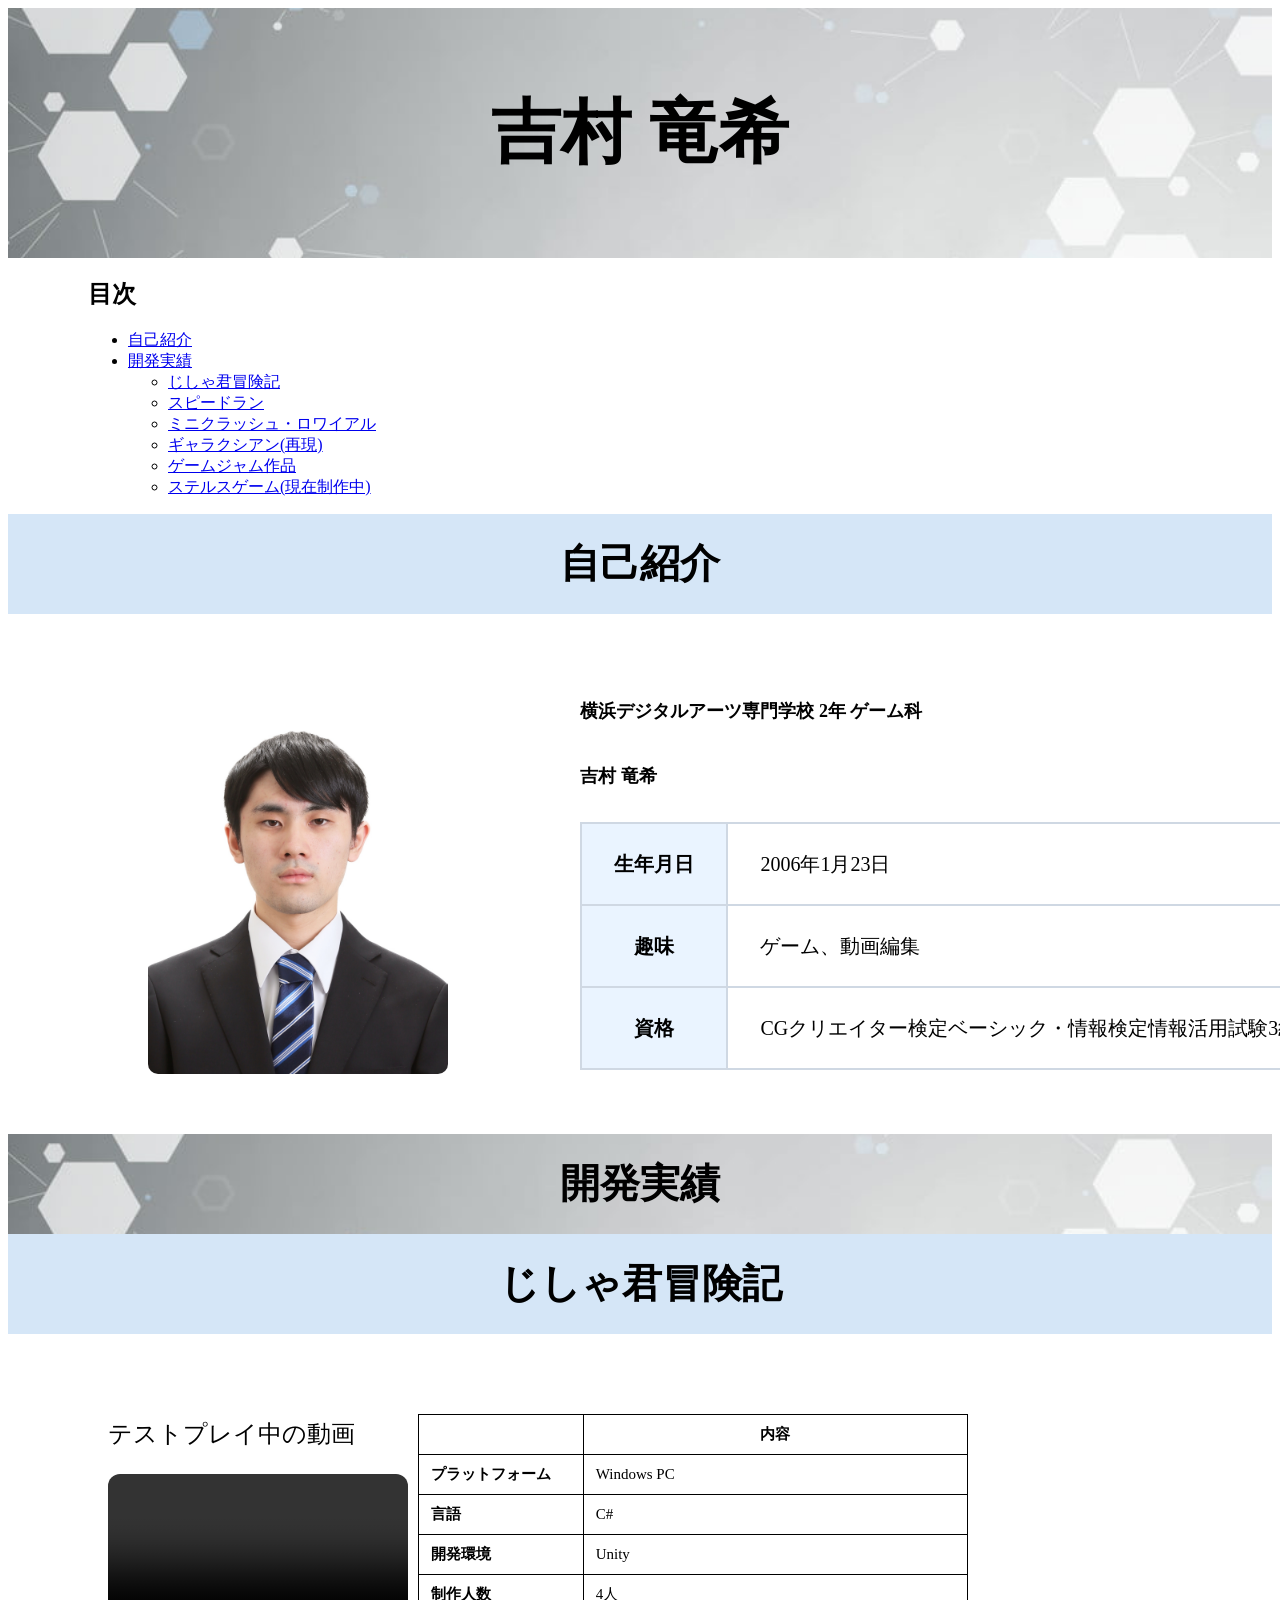
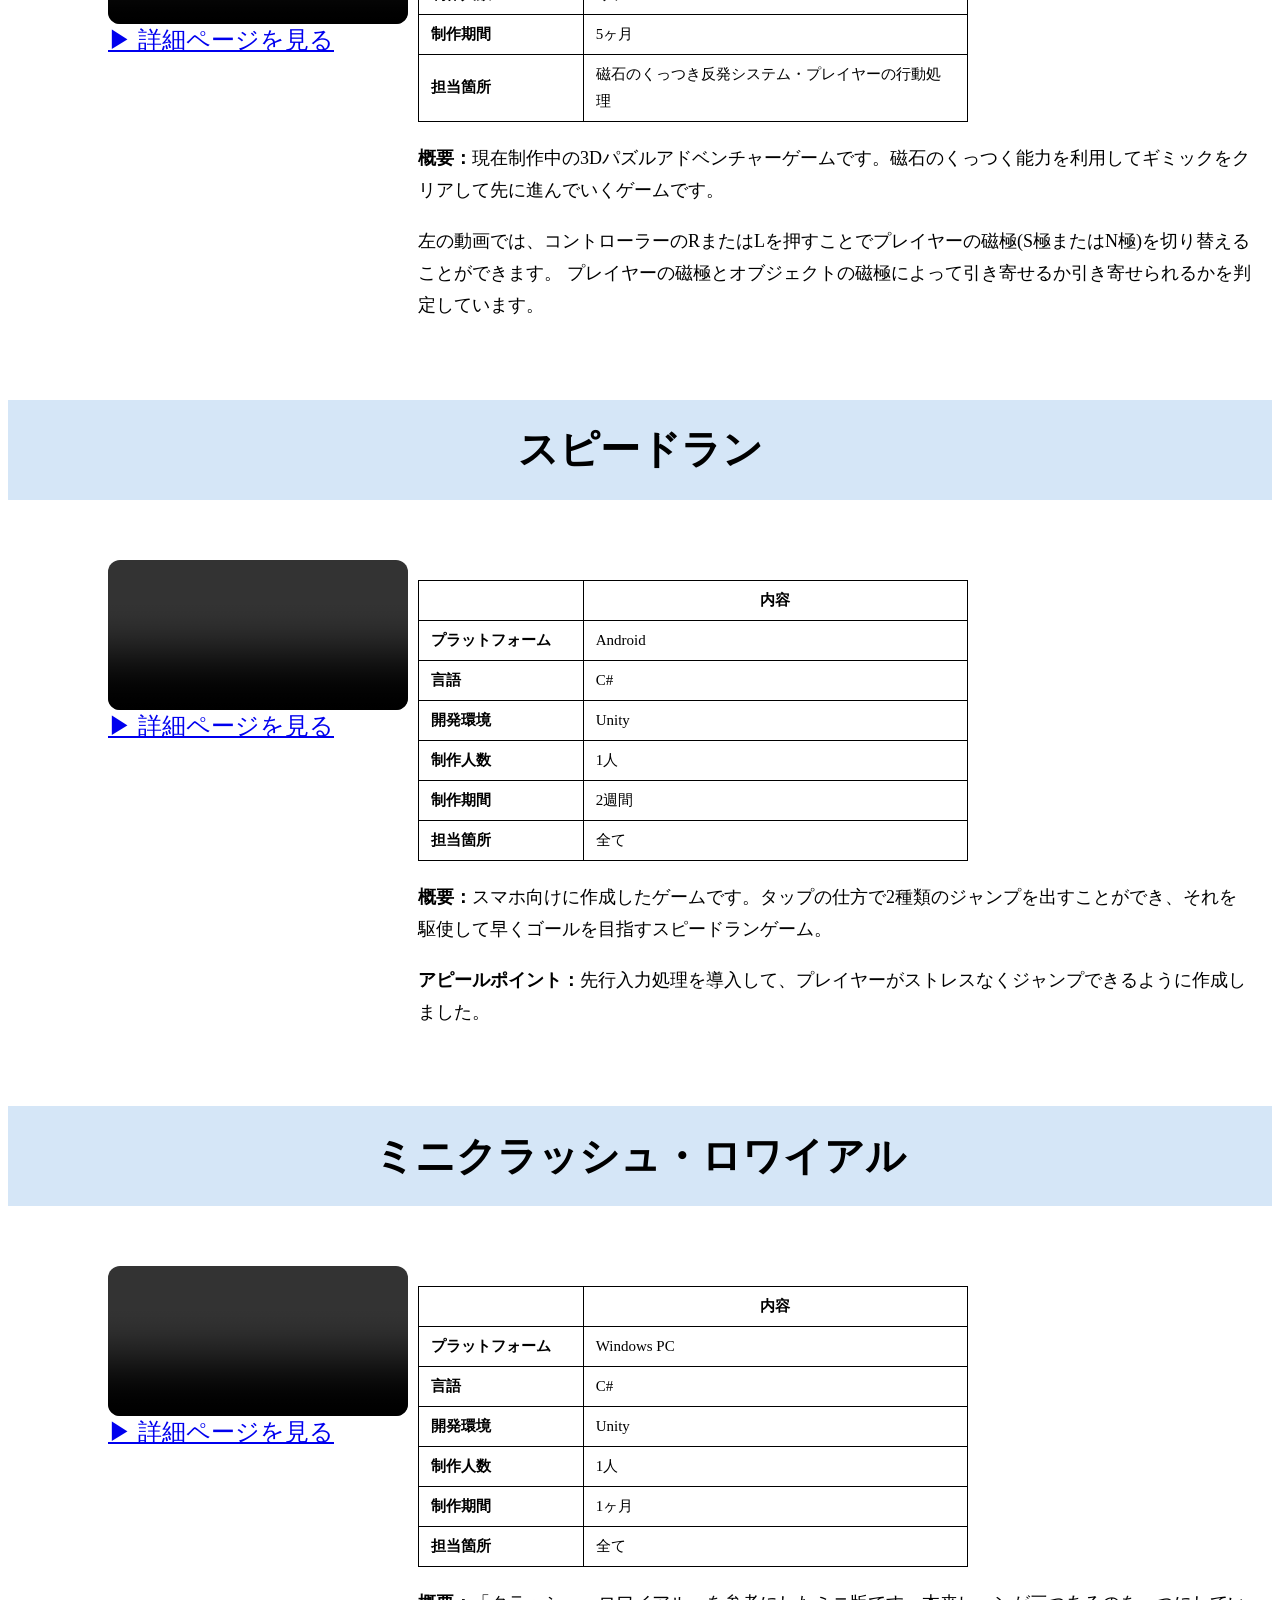
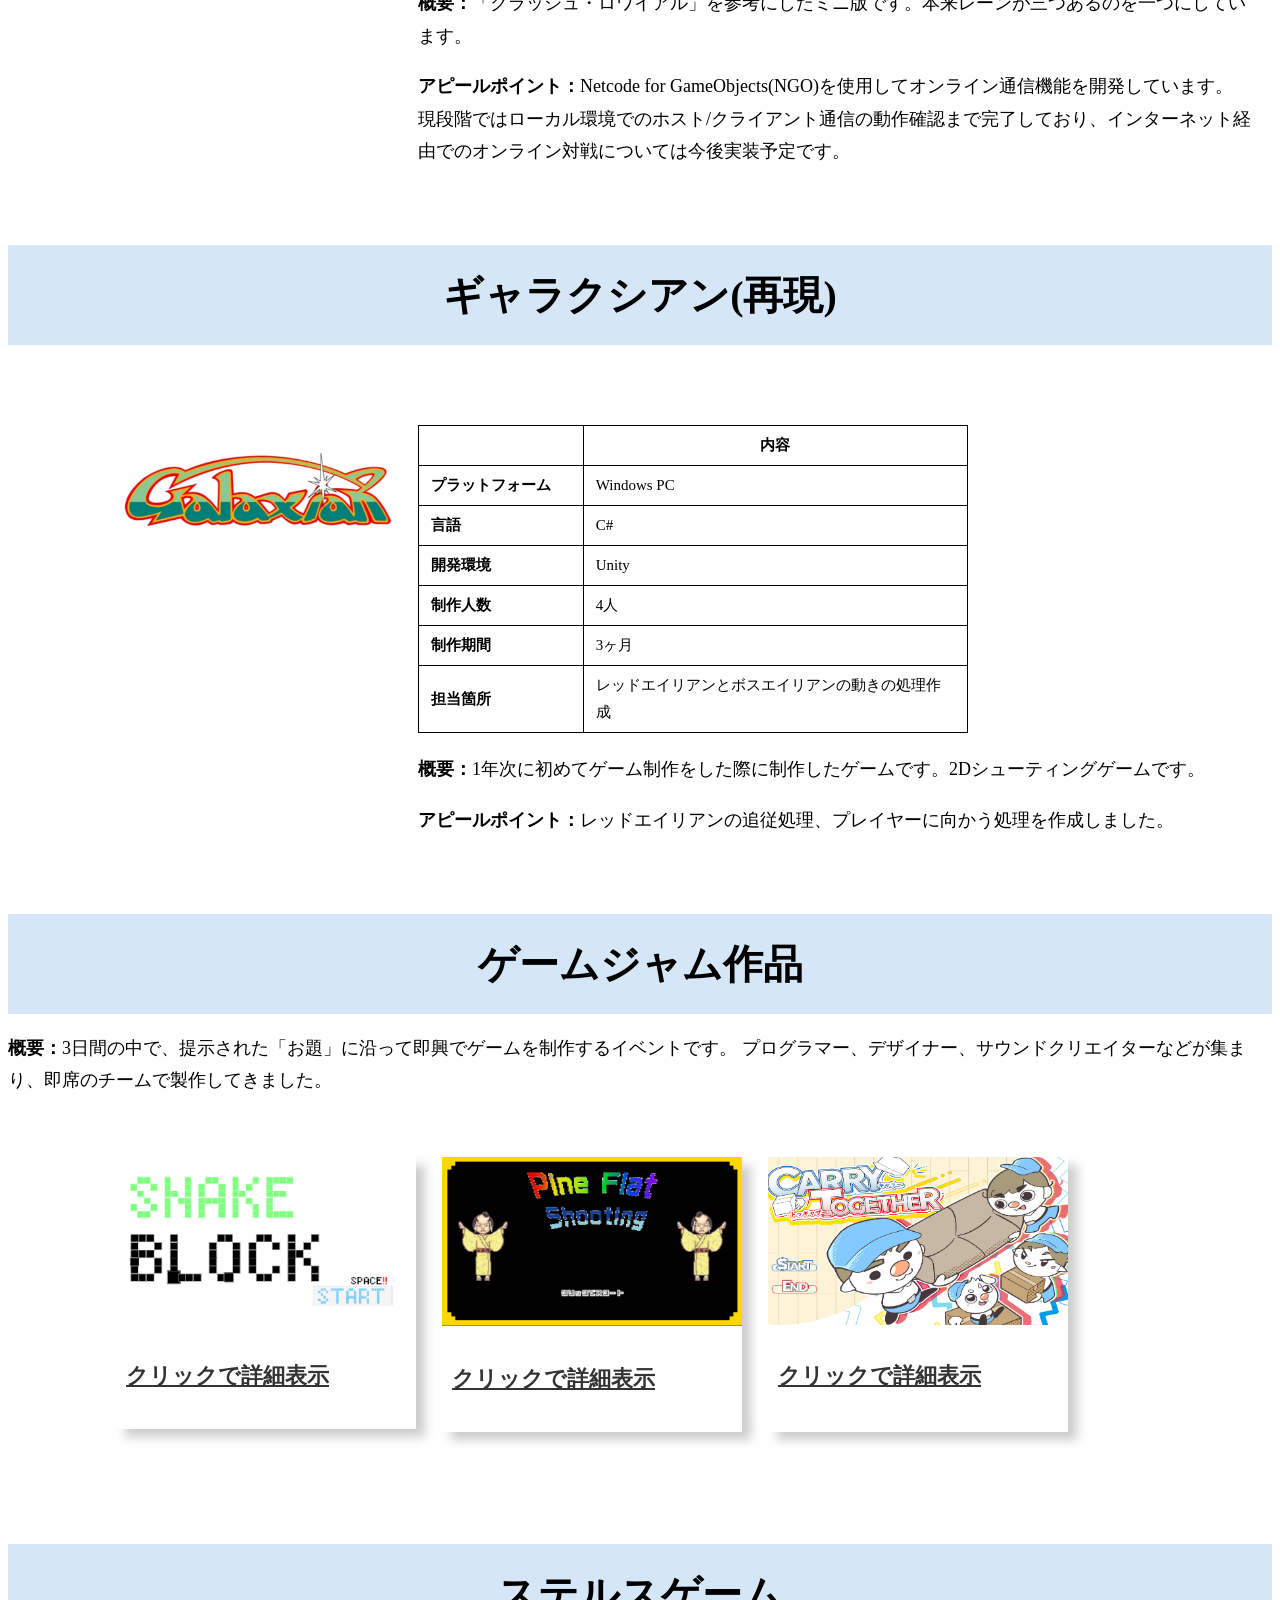
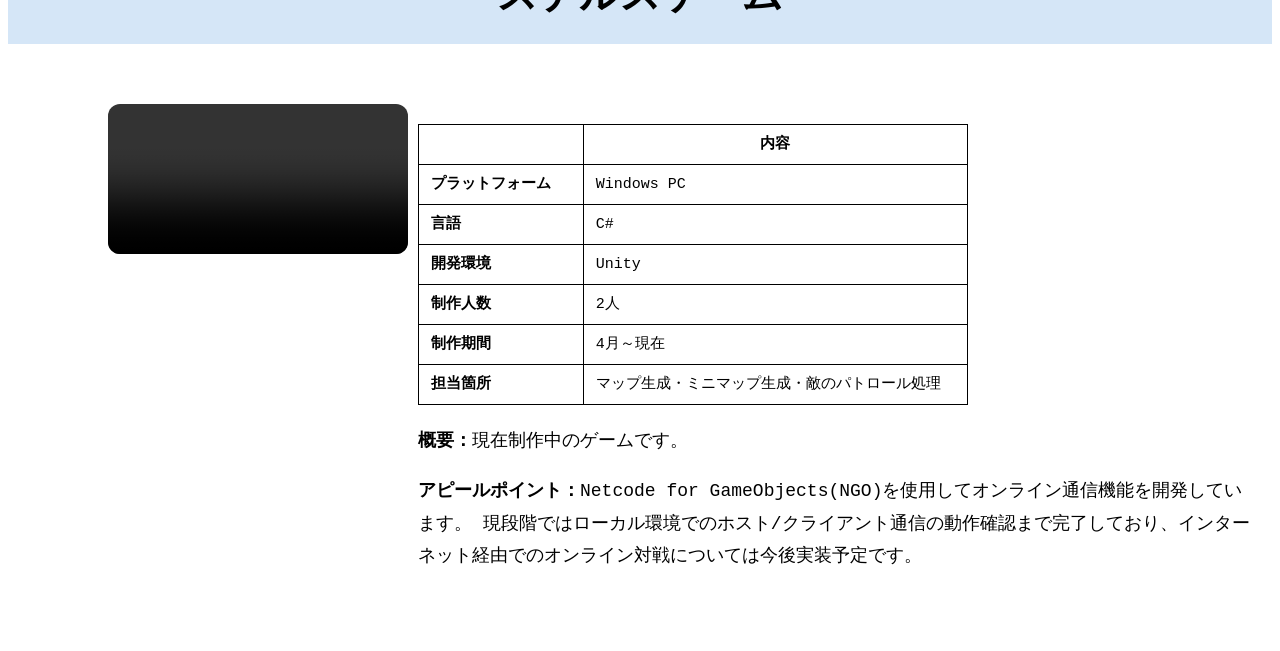
==== index.html @ b7e8b6e6 "no message" ====
<!DOCTYPE html>
<html lang="en">

<head>
    <meta charset="UTF-8">
    <meta name="viewport" content="width=device-width, initial-scale=1.0">
    <title>吉村 竜希-ポートフォリオサイト</title>
    <link rel="stylesheet" href="css/style.css">
    <script src="js/script.js"></script>

    <style>
        /* スクリプトを表示するコンテナのスタイル */
        .script-container {
            width: 100%;
            max-width: 800px;
            /* 幅の最大値 */
            height: 300px;
            /* ★表示する高さ（ここを変えて調整） */
            overflow-y: auto;
            /* ★縦スクロールを有効にする */
            overflow-x: auto;
            /* 横スクロールも有効に */
            background-color: #282c34;
            /* 背景色（ダークテーマ風） */
            color: #abb2bf;
            /* 文字色 */
            padding: 15px;
            font-family: 'Consolas', 'Monaco', 'Courier New', monospace;
            /* 等幅フォント */
            border-radius: 5px;
            border: 1px solid #444;
            white-space: pre;
            /* 改行やスペースを維持 */
            line-height: 1.5;
        }

        /* キーワードのハイライト（任意） */
        .keyword {
            color: #c678dd;
        }

        .class {
            color: #e5c07b;
        }

        .string {
            color: #98c379;
        }

        .comment {
            color: #5c6370;
        }
    </style>


</head>

<body>
    <header style="
        background-image: url('img/背景.jpg');
        background-size: cover;
        background-position: center;
        height: 250px;

        display: flex;
        justify-content: center;
        align-items: center;
    ">

        <h1 style="
        color: rgb(0, 0, 0);
        margin: 0;
        font-size: clamp(40px, 8vw, 70px);
        font-weight: bold;
    ">
            吉村 竜希
        </h1>
    </header>

    <main>
        <div style="
            width: 30%;
            margin-left: 80px;
        ">
            <h2>目次</h2>
            <ul>
                <li><a href="#自己紹介">自己紹介</a></li>
                <li>
                    <a href="#開発実績">開発実績</a>
                    <ul>
                        <li><a href="#1">じしゃ君冒険記</a></li>
                        <li><a href="#2">スピードラン</a></li>
                        <li><a href="#3">ミニクラッシュ・ロワイアル</a></li>
                        <li><a href="#4">ギャラクシアン(再現)</a></li>
                        <li><a href="#5">ゲームジャム作品</a></li>
                        <li><a href="#6">ステルスゲーム(現在制作中)</a></li>
                    </ul>
                </li>
            </ul>
        </div>

        <section id="自己紹介" class="section-header">
            <h2 class="section-title">自己紹介</h2>
        </section>

        <!-- 自己紹介本文 -->
        <section class="profile">
            <img src="img/就活用証明写真.jpg" alt="プロフィール画像" class="profile-img">

            <div class="profile-text">
                <p>
                    <strong>横浜デジタルアーツ専門学校 2年 ゲーム科</strong><br><br>
                    <strong>吉村 竜希</strong><br>
                </p>
                <!-- プロフィール表 -->
                <table class="profile-table">
                    <tr>
                        <th>生年月日</th>
                        <td>2006年1月23日</td>
                    </tr>
                    <tr>
                        <th>趣味</th>
                        <td>ゲーム、動画編集</td>
                    </tr>
                    <tr>
                        <th>資格</th>
                        <td>CGクリエイター検定ベーシック・情報検定情報活用試験3級</td>
                    </tr>
                </table>
            </div>
        </section>

        <section id="開発実績" class="section-headerkai">
            <h2 class="section-title">開発実績</h2>
        </section>




        <!-- 作品1 -->
        <section id="1" class="section-header">
            <h2 class="section-title">じしゃ君冒険記</h2>
        </section>

        <section class="profile-video work">
            <div class="work-video-area">
                <p style="font-size: 24px;">
                    テストプレイ中の動画
                </p>
                <video class="work-video" controls>
                    <source src="video/ゲームプレイ動画.mp4" type="video/mp4">
                </video>

                <a href="work1.html" class="work-detail-link" style="font-size: 24px;">
                    ▶ 詳細ページを見る
                </a>
            </div>



            <div class="profile-text work-text">

                <table class="work-table">
                    <tr>
                        <th class="empty"></th>
                        <th class="header">内容</th>
                    </tr>
                    <tr>
                        <th>プラットフォーム</th>
                        <td>Windows PC</td>
                    </tr>
                    <tr>
                        <th>言語</th>
                        <td>C#</td>
                    </tr>
                    <tr>
                        <th>開発環境</th>
                        <td>Unity</td>
                    </tr>
                    <tr>
                        <th>制作人数</th>
                        <td>4人</td>
                    </tr>
                    <tr>
                        <th>制作期間</th>
                        <td>5ヶ月</td>
                    </tr>
                    <tr>
                        <th>担当箇所</th>
                        <td>磁石のくっつき反発システム・プレイヤーの行動処理</td>
                    </tr>
                </table>

                <p>
                    <strong>概要：</strong>現在制作中の3Dパズルアドベンチャーゲームです。磁石のくっつく能力を利用してギミックをクリアして先に進んでいくゲームです。
                </p>
                <p>
                    <!-- <strong>アピールポイント：</strong> -->左の動画では、コントローラーのRまたはLを押すことでプレイヤーの磁極(S極またはN極)を切り替えることができます。
                    プレイヤーの磁極とオブジェクトの磁極によって引き寄せるか引き寄せられるかを判定しています。
            </div>
        </section>

        <!-- 作品2 -->
        <section id="2" class="section-header">
            <h2 class="section-title">スピードラン</h2>
        </section>

        <section class="profile-video work">
            <div class="work-video-area">
                <video class="work-video" controls>
                    <source src="video/個人製作スピードラン動画.mp4" type="video/mp4">
                </video>

                <a href="speedRun.html" class="work-detail-link" style="font-size: 24px;">
                    ▶ 詳細ページを見る
                </a>
            </div>

            <div class="profile-text work-text">

                <table class="work-table">
                    <tr>
                        <th class="empty"></th>
                        <th class="header">内容</th>
                    </tr>
                    <tr>
                        <th>プラットフォーム</th>
                        <td>Android</td>
                    </tr>
                    <tr>
                        <th>言語</th>
                        <td>C#</td>
                    </tr>
                    <tr>
                        <th>開発環境</th>
                        <td>Unity</td>
                    </tr>
                    <tr>
                        <th>制作人数</th>
                        <td>1人</td>
                    </tr>
                    <tr>
                        <th>制作期間</th>
                        <td>2週間</td>
                    </tr>
                    <tr>
                        <th>担当箇所</th>
                        <td>全て</td>
                    </tr>
                </table>


                <p>
                    <strong>概要：</strong>スマホ向けに作成したゲームです。タップの仕方で2種類のジャンプを出すことができ、それを駆使して早くゴールを目指すスピードランゲーム。
                </p>
                <p>
                    <strong>アピールポイント：</strong>先行入力処理を導入して、プレイヤーがストレスなくジャンプできるように作成しました。
                </p>
            </div>
        </section>


        <!-- 作品3 -->
        <section id="3" class="section-header">
            <h2 class="section-title">ミニクラッシュ・ロワイアル</h2>
        </section>

        <section class="profile-video work">
            <div class="work-video-area">
                <video class="work-video" controls>
                    <source src="video/ゲーム説明動画.mp4" type="video/mp4">
                </video>
                <a href="MiniClashRoyale.html" class="work-detail-link" style="font-size: 24px;">
                    ▶ 詳細ページを見る
                </a>
            </div>
            <div class="profile-text work-text">

                <table class="work-table">
                    <tr>
                        <th class="empty"></th>
                        <th class="header">内容</th>
                    </tr>
                    <tr>
                        <th>プラットフォーム</th>
                        <td>Windows PC</td>
                    </tr>
                    <tr>
                        <th>言語</th>
                        <td>C#</td>
                    </tr>
                    <tr>
                        <th>開発環境</th>
                        <td>Unity</td>
                    </tr>
                    <tr>
                        <th>制作人数</th>
                        <td>1人</td>
                    </tr>
                    <tr>
                        <th>制作期間</th>
                        <td>1ヶ月</td>
                    </tr>
                    <tr>
                        <th>担当箇所</th>
                        <td>全て</td>
                    </tr>
                </table>


                <p>
                    <strong>概要：</strong>「クラッシュ・ロワイアル」を参考にしたミニ版です。本来レーンが三つあるのを一つにしています。
                </p>
                <p>
                    <strong>アピールポイント：</strong>Netcode for GameObjects(NGO)を使用してオンライン通信機能を開発しています。
                    現段階ではローカル環境でのホスト/クライアント通信の動作確認まで完了しており、インターネット経由でのオンライン対戦については今後実装予定です。
                </p>
            </div>
        </section>

        <!-- 作品4 -->
        <section id="4" class="section-header">
            <h2 class="section-title">ギャラクシアン(再現)</h2>
        </section>

        <section class="profile-video work">
            <div class="work-video-area">
                <img src="img/ギャラクシアン.webp" alt="プロフィール画像" class="profile-img">
            </div>

            <div class="profile-text work-text">

                <table class="work-table">
                    <tr>
                        <th class="empty"></th>
                        <th class="header">内容</th>
                    </tr>
                    <tr>
                        <th>プラットフォーム</th>
                        <td>Windows PC</td>
                    </tr>
                    <tr>
                        <th>言語</th>
                        <td>C#</td>
                    </tr>
                    <tr>
                        <th>開発環境</th>
                        <td>Unity</td>
                    </tr>
                    <tr>
                        <th>制作人数</th>
                        <td>4人</td>
                    </tr>
                    <tr>
                        <th>制作期間</th>
                        <td>3ヶ月</td>
                    </tr>
                    <tr>
                        <th>担当箇所</th>
                        <td>レッドエイリアンとボスエイリアンの動きの処理作成</td>
                    </tr>
                </table>


                <p>
                    <strong>概要：</strong>1年次に初めてゲーム制作をした際に制作したゲームです。2Dシューティングゲームです。
                </p>
                <p>
                    <strong>アピールポイント：</strong>レッドエイリアンの追従処理、プレイヤーに向かう処理を作成しました。
                </p>
            </div>
        </section>

        <!-- 作品5 -->
        <section id="5" class="section-header">
            <h2 class="section-title">ゲームジャム作品</h2>
        </section>

        <div class="profile-text work-text">
            <p>
                <strong>概要：</strong>3日間の中で、提示された「お題」に沿って即興でゲームを制作するイベントです。
                プログラマー、デザイナー、サウンドクリエイターなどが集まり、即席のチームで製作してきました。

            </p>
        </div>

        <section class="profile-video work">
            <div class="modalList-item js-item">
                <a href="javascript:void(0);" class="js-modal">
                    <div class="modalButton-img">
                        <img src="img/SnakeBlockサムネ.png" alt="">
                    </div>

                    <h3>
                        クリックで詳細表示<br>
                    </h3>
                </a>
                <div class="modal">
                    <div class="modal-container">
                        <div class="modal-inner">
                            <div class="modal-contents">
                                <div class="modalInner-img">
                                    <video class="work-video" controls>
                                        <source src="video/SnakeBlock作品動画.mp4" type="video/mp4">
                                    </video>
                                </div>
                                <div class="modalInner-item">
                                    <p><strong>作品名：</strong>SnakeBlock
                                        <br><strong>制作人数：</strong>4人 (全員プログラマー)
                                        <br><strong>制作環境：</strong>Unity
                                        <br><strong>概要：</strong>この作品は2年生の4月に約40人いるクラスでランダムな4～5人のチームを組み制作した作品です。
                                        今回のテーマは「さく」だったので私たちのチームは「さく」から「さくで何かを囲う」を連想してスネークゲーム
                                        をイメージして作成しました。
                                        <br><strong>担当箇所：</strong>敵(動画内の手裏剣)の生成処理。敵の状態遷移作成です。

                                    <h3>Enemy.cs</h3>

                                    <!-- スクロール可能なコードエリア -->
                                    <div class="script-container">
                                        <pre><code>
using UnityEngine;
using Gloval;

public class Enemy : MonoBehaviour
{
    public enum EnemyState
    {
        IDLE,
        MOVE,
    }
    
    BoardManager bm;
    PlayerManager pm;
    GameManager gm;
    //EnemyGenerator eg;

    [Tooltip("状態変数"), SerializeField]
    EnemyState state = EnemyState.IDLE;

    [Tooltip("移動の目標地点") ,SerializeField]
    Vector3 targetPos;
    [Tooltip("移動速度")]
    float moveSpeed = 3f;
    [Tooltip("移動速度乱数")]
    float randMoveSpeedRatio;

    [Tooltip("待機時間計測")] 
    float stateTimer;

    [Tooltip("消滅アニメーション"), SerializeField]
    GameObject prfbBreakAnim;

    // Start is called before the first frame update
    void Start()
    {
        bm = GameObject.Find("BoardManager").GetComponent<BoardManager>();
        pm = GameObject.Find("Player").      GetComponent<PlayerManager>();
        gm = GameObject.Find("GameManager"). GetComponent<GameManager>();

        //eg = GameObject.Find("EnemyGenerator").GetComponent<EnemyGenerator>();
    }

    // Update is called once per frame
    void Update()
    {
        //ゲーム中のみ.
        if (gm.startFlag && !gm.gameOverFlag)
        {
            // 状態遷移処理
            State();

            Vector2Int position = Gl_Func.WPosToBPos(transform.position);
            if (bm.Board[position.x, position.y].type == BoardType.PLAYER_AREA)
            {
                EnemyDeath();
            }
        }
    }

    /// <summary>
    /// 状態ごとの処理
    /// </summary>
    void State()
    {
        switch (state)
        {
            case EnemyState.IDLE:
                //待機
                EnemyIdle();
                break;
            case EnemyState.MOVE:
                //移動
                EnemyMove();
                break;
        }
    }

    /// <summary>
    /// 待機状態処理
    /// </summary>
    void EnemyIdle()
    {
        if(stateTimer > 0)
        {
            stateTimer -= Time.deltaTime;
        }
        else
        {
            print("待機終了");
            SetGoalMove();
        }
    }

    // todo:敵の動き
    /// <summary>
    /// 敵の移動処理  
    /// </summary>
    void EnemyMove()
    {
        var tmpPos = transform.position; //現在座標の仮取得.
        var dis = targetPos - tmpPos;    //目標地点までの座標差(distance)

        //仮で移動したとする.
        tmpPos += dis.normalized * moveSpeed * randMoveSpeedRatio * Time.deltaTime;
        
        //何のマスに乗ってるかで処理を分ける.
        Vector2Int bpos = Gl_Func.WPosToBPos(tmpPos);
        switch (bm.Board[bpos.x, bpos.y].type)
        {
            case BoardType.PLAYER_AREA:
                SetGoalMove();
                break;
            case BoardType.PLAYER_TRAIL:
                pm.PlayerDeath();
                break;
            case BoardType.NONE:
                transform.position = tmpPos; //実際に移動する.
                break;
        }
        
        //目標地点に着いたら(一定範囲)
        if ((targetPos - transform.position).magnitude < Gl_Const.ENM_GOAL_STOP_RANGE)
        {
            SetGoalMove();
        }
    }
    
    void EnemyDeath()
    {
        gm.deathEnemyCnt++;  //死亡数+1.
        
        var obj = Instantiate(prfbBreakAnim);
        obj.transform.position = transform.position;
        
        Destroy(gameObject); //自身を消滅.
    }

    /// <summary>
    /// 移動開始時の処理と、目標座標の決定
    /// </summary>
    void SetGoalMove()
    {
        print("移動開始");
        state = EnemyState.MOVE;
        
        Vector2 pos = transform.position;
        pos = Gl_Func.LimPosInBoard(pos);
        transform.position = pos;

        //目標地点の抽選.
        {
            int rndX = Random.Range(0, Gl_Const.BOARD_WID - 1);
            int rndY = Random.Range(0, Gl_Const.BOARD_HEI - 1);

            //その座標が無マスなら.
            if (bm.Board[rndX, rndY].type == BoardType.NONE)
            {
                var wPos = Gl_Func.BPosToWPos(new Vector2Int(rndX, rndY));
                targetPos = Gl_Func.LimPosInBoard(wPos);
            }
        }

        randMoveSpeedRatio = Random.Range(
            Gl_Const.ENM_MIN_MOVE_SPEED, Gl_Const.ENM_MAX_MOVE_SPEED
        );
    }
}

</code></pre>
                                    </div>
                                    <h3>EnemyGenerator.cs</h3>
                                    <div class="script-container">
                                        <pre><code>
using System;
using System.Collections;
using UnityEngine;
using Gloval;

public class EnemyGenerator : MonoBehaviour
{
    [Tooltip("生成するプレハブ"), SerializeField]
    public GameObject prefabItem;

    [Tooltip("プレハブを入れるオブジェクト"), SerializeField]
    GameObject prefabInObj;

    [Tooltip("GameManagerのscript"), SerializeField]
    GameManager scptGameMng;

    [Tooltip("BoardManagerのscript"), SerializeField]
    BoardManager scptBoardMng;

    void Start()
    {
        StartCoroutine(WaitStart()); 
    }

    /// <summary>
    /// スタートするまで待機する用.
    /// </summary>
    /// <returns></returns>
    public IEnumerator WaitStart()
    {
        //スタートを押されるまでループ.
        while (!scptGameMng.startFlag)
        {
            yield return null;
        }

        //モード別で出現実行.
        switch (scptGameMng.gameMode) {

            case GameMode.TimeUp:
                StartCoroutine(EnmSpawnTimeUp());
                break;
        
            case GameMode.AllBreak:
                StartCoroutine(EnmSpawnAllBreak());
                break;
        }
    }

    /// <summary>
    /// ランダム生成処理(TimeUpモード)
    /// </summary>
    public IEnumerator EnmSpawnTimeUp()
    {
        yield return new WaitForSeconds(3); //3秒の猶予.

        //最初に何体か出す.
        for (int i = 0; i < Gl_Const.ENM_TIMEUP_INIT_CNT; i++) 
        {
            EnemySpawnExe();
            yield return new WaitForSeconds(0.1f);
        }

        //ゲーム終了するまでループ.
        while (!scptGameMng.gameOverFlag)
        {
            //最大出現数になってるなら待機.
            if (scptGameMng.GetEnemyCount() >= Gl_Const.ENM_TIMEUP_MAX_CNT)
            {
                yield return null;
                continue;
            }

            //遅延時間の抽選.
            float delay = UnityEngine.Random.Range(
                Gl_Const.ENM_TIMEUP_MIN_INTERVAL,
                Gl_Const.ENM_TIMEUP_MAX_INTERVAL
            );
            yield return new WaitForSeconds(delay);

            //敵を追加.
            EnemySpawnExe();
        }
    }

    /// <summary>
    /// ランダム生成処理(AllBreakモード)
    /// </summary>
    public IEnumerator EnmSpawnAllBreak()
    {
        yield return new WaitForSeconds(3); //3秒の猶予.

        //最初に何体か出す.
        for (int i = 0; i < Gl_Const.ENM_ALLBREAK_MAX_CNT; i++)
        {
            EnemySpawnExe();
            yield return new WaitForSeconds(0.1f);
        }
    }

    /// <summary>
    /// 敵を出現.
    /// </summary>
    public void EnemySpawnExe()
    {
        //出現座標抽選.
        int rndX = UnityEngine.Random.Range(10, Gl_Const.BOARD_WID - 1);
        int rndY = UnityEngine.Random.Range(10, Gl_Const.BOARD_HEI - 1);

        //その座標が無マスなら.
        if (scptBoardMng.Board[rndX, rndY].type == BoardType.NONE)
        {
            //敵出現.
            var obj = Instantiate(prefabItem, prefabInObj.transform);
            //座標を抽選して配置.
            obj.transform.position = Gl_Func.BPosToWPos(new Vector2Int(rndX, rndY));
        }
    }

    /// <summary>
    /// 敵のオブジェクトを取得する処理
    /// </summary>
    public GameObject[] GetEnemyObjects()
    {
        // タグ「Enemy」を持つ全てのオブジェクトの取得
        GameObject[] Square = GameObject.FindGameObjectsWithTag("Enemy");

        return Square;
    }
}

                                            </code></pre>
                                    </div>
                                </div>


                                </p>
                            </div>
                            <div class="modal-button-wrap">
                                <button class="modal-button" type="button">閉じる</button>
                            </div>
                        </div>
                    </div>
                </div>
            </div>
            </div>



            <!-- </section> -->






            <!-- <section class="profile-video work"> -->
            <div class="modalList-item js-item">
                <a href="javascript:void(0);" class="js-modal">
                    <div class="modalButton-img">
                        <img src="img/PineFlatShootingサムネ.png" alt="">
                    </div>

                    <h3>
                        クリックで詳細表示<br>
                    </h3>
                </a>
                <div class="modal">
                    <div class="modal-container">
                        <div class="modal-inner">
                            <div class="modal-contents">
                                <div class="modalInner-img">
                                    <video class="work-video" controls>
                                        <source src="video/PineFlat動画.mp4" type="video/mp4">
                                    </video>
                                </div>
                                <div class="modalInner-item">
                                    <p><strong>作品名：</strong>Pine Flat Shooting
                                        <br><strong>制作人数：</strong>5人(プログラマー3人・デザイナー1人・サウンドクリエーター1人)
                                        <br><strong>制作環境：</strong>Unity
                                        <br><strong>概要：</strong>この作品は1年次の3月に制作しました。
                                        今回のテーマは「かね」でした。かねから黄金を連想してそれに似あう人物をイメージしてインパクト抜群で、つい笑ってしまうようなゲームを作成しました。
                                        デザインとサウンドは元のあるものをオマージュして作成していただきました。

                                        <br><strong>担当箇所：</strong>プレイヤー移動。アイテムを投げる処理。残機システム。プレイヤーとマウスの移動できる場所指定。

                                    <h3>Player.cs</h3>

                                    <!-- スクロール可能なコードエリア -->
                                    <div class="script-container">
                                        <pre><code>
using System.Collections;
using System.Collections.Generic;
using UnityEngine;
using UnityEngine.Device;
using Utility;
using static UnityEngine.GraphicsBuffer;

public class Player : MonoBehaviour
{
    BulletManager bm;
    ItemGenerator ig;
    GameManager gm;

    [Tooltip("マウスカーソル取得")]
    public GameObject Square;

    [Tooltip("アイテム取得")]
    public GameObject prefabItem;

    [Tooltip("移動速度")]
    float moveSpeed = 5f;

    [Tooltip("残機")]
    public int hp { get; private set; } = Common.PLAYER_HP;

    [Tooltip("アニメーター")]
    Animator animator;

    [Tooltip("持っているか")]
    bool isHaveItem = false;
    [Tooltip("所持アイテムID")]
    BulletType haveItemType;

    // Start is called before the first frame update
    void Start()
    {
        bm = GameObject.Find("BulletManager").GetComponent<BulletManager>();
        ig = GameObject.Find("ItemGenerator").GetComponent<ItemGenerator>();
        gm = GameObject.Find("GameManager").GetComponent<GameManager>();

        animator = GetComponent<Animator>();
    }

    // Update is called once per frame
    void Update()
    {
        if (gm.isStarted)
        {
            PlayerMovement();
            NotOutsideScreen();
            ThrowButton();
            //if(Input.GetKeyDown(KeyCode.Space)) {
            //    RemainingLives();
            //}
        }

    }

    void OnTriggerEnter2D(Collider2D c)
    {

        var tag = c.gameObject.tag;
        if (tag == "Item")
        {
            if (isHaveItem != true)
            {
                haveItemType = c.gameObject.GetComponent<Item>().bulletType;
                gm.GetItem(haveItemType);
                Destroy(c.gameObject);
                isHaveItem = true;
                ig.DecCnt();
            }
        }


    }

    // todo.上下左右に移動
    /// <summary>
    /// プレイヤー移動処理
    /// </summary>
    public void PlayerMovement()
    {
        //var(lb, rt) = Common.GetWorldWindowSize();
        bool isMove = false;

        if ((Input.GetKey(KeyCode.UpArrow)) || (Input.GetKey(KeyCode.W)))
        {
            transform.position += new Vector3(0, 1, 0) * moveSpeed * Time.deltaTime;
            isMove = true;
        }
        if ((Input.GetKey(KeyCode.DownArrow)) || (Input.GetKey(KeyCode.S)))
        {
            transform.position += new Vector3(0, -1, 0) * moveSpeed * Time.deltaTime;
            isMove = true;
        }
        if ((Input.GetKey(KeyCode.LeftArrow)) || (Input.GetKey(KeyCode.A)))
        {
            transform.position += new Vector3(-1, 0, 0) * moveSpeed * Time.deltaTime;
            var ls = transform.localScale;
            if(ls.x < 0)
            {
                ls.x *= -1;
            }
            transform.localScale = ls;
            isMove = true;
        }
        if ((Input.GetKey(KeyCode.RightArrow)) || (Input.GetKey(KeyCode.D)))
        {
            transform.position += new Vector3(1, 0, 0) * moveSpeed * Time.deltaTime;
            var ls = transform.localScale;
            if (ls.x > 0)
            {
                ls.x *= -1;
            }
            transform.localScale = ls;
            isMove = true;
        }

        if (isMove)
        {
            animator.ResetTrigger("Idle");
            animator.SetTrigger("Move");
        }
        else
        {
            animator.ResetTrigger("Move");
            animator.SetTrigger("Idle");
        }
    }

    // todo.画面外に出ない
    /// <summary>
    /// プレイヤーが画面外に出ない処理
    /// </summary>
    public void NotOutsideScreen()
    {
        var (lb, rt) = Common.GetWorldWindowSize();

        if (transform.position.x < lb.x + Common.MARGIN_LEFT)
        {
            transform.position = new Vector3(lb.x + Common.MARGIN_LEFT, transform.position.y, transform.position.z);
        }
        if (transform.position.x > 0 - Common.MARGIN_RIGHT)
        {
            transform.position = new Vector3(0 - Common.MARGIN_RIGHT, transform.position.y, transform.position.z);
        }
        if (transform.position.y > rt.y - Common.MARGIN_TOP)
        {
            transform.position = new Vector3(transform.position.x, rt.y - Common.MARGIN_TOP, transform.position.z);
        }
        if (transform.position.y < lb.y + Common.MARGIN_BOTTOM)
        {
            transform.position = new Vector3(transform.position.x, lb.y + Common.MARGIN_BOTTOM, transform.position.z);
        }

    }


    // todo.投げるボタン
    /// <summary>
    /// クリックでアイテムを投げる処理
    /// </summary>
    public void ThrowButton()
    {
        //マウスカーソルの制限
        var (lb, rt) = Common.GetWorldWindowSize();
        var mPos = Common.GetWorldMousePos();

        Square.transform.position = new Vector3(mPos.x, mPos.y, Square.transform.position.z);

        if (Square.transform.position.x < 0 + Common.MARGIN_LEFT)
        {
            Square.transform.position = new Vector3(0 + Common.MARGIN_LEFT, Square.transform.position.y, Square.transform.position.z);
        }
        if (Square.transform.position.x > rt.x - Common.MARGIN_RIGHT)
        {
            Square.transform.position = new Vector3(rt.x - Common.MARGIN_RIGHT, Square.transform.position.y, Square.transform.position.z);
        }
        if (Square.transform.position.y > rt.y - Common.MARGIN_TOP)
        {
            Square.transform.position = new Vector3(Square.transform.position.x, rt.y - Common.MARGIN_TOP, Square.transform.position.z);
        }
        if (Square.transform.position.y < lb.y + Common.MARGIN_BOTTOM)
        {
            Square.transform.position = new Vector3(Square.transform.position.x, lb.y + Common.MARGIN_BOTTOM, Square.transform.position.z);
        }

        //左クリックしたとき
        if (Input.GetMouseButtonDown(0) && isHaveItem && bm != null)
        {
            Vector3 startPos = transform.position;  // 発射位置（自分の位置）
            Vector3 targetPos = Square.transform.position;
            targetPos.z = 0f;  // 2Dの場合Z軸を0に固定

            bm.Generate(haveItemType, startPos, targetPos, Common.TAG_PLAYER);
            // 投げるときのSE
            SoundManager.Instance.PlaySE(Sounds.SEType.Throw);
            //撃つ処理
            isHaveItem = false;
            gm.ThrowItem();
        }

    }

    // todo.体力残機　当たった後の無敵時間を作る
    /// <summary>
    /// 残機システム
    /// </summary>
    public void RemainingLives()
    {
        hp--;
        gm.UIPlayerDamage(hp);
        SoundManager.Instance.PlaySE(Sounds.SEType.Damage);

        if (hp <= 0)
        {
            print("死んだ");
        }
    }


    public void HideFocus()
    {
        Square.SetActive(false);
    }

    public void ShowFocus()
    {
        Square.SetActive(true);
    }
}


                                    </div>
                                </div>


                                </p>
                            </div>
                            <div class="modal-button-wrap">
                                <button class="modal-button" type="button">閉じる</button>
                            </div>
                        </div>
                    </div>
                </div>
            </div>
            </div>


            <div class="modalList-item js-item">
                <a href="javascript:void(0);" class="js-modal">
                    <div class="modalButton-img">
                        <img src="img/CarryTogetherサムネ.png" alt="">
                    </div>

                    <h3>
                        クリックで詳細表示<br>
                    </h3>
                </a>
                <div class="modal">
                    <div class="modal-container">
                        <div class="modal-inner">
                            <div class="modal-contents">
                                <div class="modalInner-img">
                                    <video class="work-video" controls>
                                        <source src="video/CarryTogetherプレイ動画.mp4" type="video/mp4">
                                    </video>
                                </div>
                                <div class="modalInner-item">
                                    <p><strong>作品名：</strong>CarryTogether
                                        <br><strong>制作人数：</strong>5人(プログラマー3人・プランナー1人・デザイナー2人)
                                        <br><strong>制作環境：</strong>Unity
                                        <br><strong>概要：</strong>この作品は2年次の3月に制作しました。今回のテーマは「引っ越し」でした。
                                        引っ越しから連想して荷物運びというゲーム性がある作品を制作しました。
                                        <br><strong>担当箇所：</strong>二人で家具を運ぶときの回転処理。壁に当たった時に家具の体力を減らす処理。サウンドマネージャー作成。UIとプレイヤーの掴む処理などの結合作業。

                                    <h3>ObjectLocation.cs(オブジェクト回転処理)</h3>

                                    <!-- スクロール可能なコードエリア -->
                                    <div class="script-container">
                                        <pre><code>
using System.Collections;
using System.Collections.Generic;
using Unity.VisualScripting;
using UnityEngine;
using static UnityEditor.Experimental.GraphView.GraphView;
using static UnityEngine.GraphicsBuffer;

public class ObjectLocation : MonoBehaviour
{
    #region 宣言

    [SerializeField] private int weight; // 重さ
    [SerializeField] private int power;  // このオブジェクトにかかっている力

    public GameObject player1;
    public GameObject player2;

    Player pl1;
    Player pl2;

    [SerializeField] int holdCnt = 0;

    [SerializeField] bool isGrab1 = false;
    [SerializeField] bool isGrab2 = false;
    public bool isCheck = false;
    bool isStopping = false;

    float distancePlayer;
    float baseAngle; // 初期角度

    public Vector3 hitNormal;
    Vector2 prevPos1;
    Vector2 prevPos2;
    Rigidbody2D rb;
    #endregion

    #region Set関数
    public void AddPower(int _power)
    {
        power += _power;
    }

    public void SubtractPower(int _power)
    {
        power -= _power;
        if (power < 0) { power = 0; }
    }

    public void SetIsGrab1(bool flg)
    {
        isGrab1 = flg;
    }

    public void SetIsGrab2(bool flg)
    {
        isGrab2 = flg;
    }

    public void AddHoldCnt()
    {
        holdCnt++;
    }

    public void SubtractHoldCnt()
    {
        holdCnt--;
    }
    #endregion

    #region Get関数
    public bool GetCanHold()
    {
        return power >= weight;
    }

    public int GetHoldCnt()
    {
        return holdCnt;
    }

    public bool GetIsGrab1()
    {
        return isGrab1;
    }

    public bool GetIsGrab2()
    {
        return isGrab2;
    }
    #endregion

    #region 回転処理

    /// <summary>
    /// 家具を回転させる処理
    /// </summary>
    void FurnitureLocation()
    {
        Vector2 posA = player1.transform.position;
        Vector2 posB = player2.transform.position;

        // 中間位置
        Vector2 center = (posA + posB) / 2f;
        rb.MovePosition(center);

        Vector2 leftPos, rightPos;

        if(posA.x <= posB.x)
        {
            leftPos = posA;
            rightPos = posB;
        }
        else
        {
            leftPos = posB;
            rightPos = posA;
        }

        // 向き
        Vector2 dir = rightPos - leftPos;
        float angle = Mathf.Atan2(dir.y, dir.x) * Mathf.Rad2Deg;
        rb.MoveRotation(angle);
    }

    void AdjustPlayers()
    {
        Vector2 inputA = pl1.GetMoveInput(); // 入力を取る
        Vector2 inputB = pl2.GetMoveInput();

        // 微小入力カット
        if (inputA.magnitude < 0.1f) inputA = Vector2.zero;
        if (inputB.magnitude < 0.1f) inputB = Vector2.zero;

        Vector2 posA = player1.transform.position;
        Vector2 posB = player2.transform.position;
        Vector2 dir = (posB - posA).normalized;
        Vector2 moveA = posA - prevPos1;
        Vector2 moveB = posB - prevPos2;
        float magA = moveA.magnitude;
        float magB = moveB.magnitude;

        // 両方入力してる
        if (inputA != Vector2.zero && inputB != Vector2.zero)
        {
            float dot = Vector2.Dot(inputA.normalized, inputB.normalized);

            if (dot > 0.5f) // 同じ方向
            {
                Vector2 move = (inputA + inputB) / 2f * Time.deltaTime * 5f;

                player1.transform.position += (Vector3)move;
                player2.transform.position += (Vector3)move;
            }
            else
            {
                // 方向違うなら止める
                player1.transform.position = prevPos1;
                player2.transform.position = prevPos2;
            }
        }
        //プレイヤー1が止まっている時プレイヤー2だけ動く
            else if (magA < 0.01f && magB > 0.01f)
        {
            if (isStopping) return;
            print("D");
            Vector2 newPosB = posA + dir * distancePlayer;
            player2.transform.position = newPosB;
        }
        // プレイヤー2が止まっているときにプレイヤー1だけ動く
        else if (magB < 0.01f && magA > 0.01f)
        {
            if (isStopping) return;

            print("E");
            Vector2 newPosA = posB - dir * distancePlayer;
            player1.transform.position = newPosA;
        }
    }

    /// <summary>
    /// 運ぶ処理
    /// </summary>
    /// <param name="player"></param>
    public void Group(GameObject player)
    {
        if (player == player1) isGrab1 = true;
        if (player == player2) isGrab2 = true;

        if (isGrab1 && isGrab2)
        {
            //rb.isKinematic = true;
            if (pl1.GetHoldFlg()) pl1.SetHoldFlg(false);
            if (pl2.GetHoldFlg()) pl2.SetHoldFlg(false);

            rb.constraints = RigidbodyConstraints2D.None;

            // 距離保存
            distancePlayer = Vector2.Distance(player1.transform.position, player2.transform.position);

            // 初期角度を保存
            //Vector2 dir = player2.transform.position - player1.transform.position;
            //baseAngle = Mathf.Atan2(dir.y, dir.x) * Mathf.Rad2Deg;
        }
        else if(!isGrab1 || !isGrab2)
        {
            rb.constraints = RigidbodyConstraints2D.FreezeAll;
        }
    }
    #endregion

    #region Unityイベント
    // Start is called before the first frame update
    void Start()
    {
        rb = GetComponent<Rigidbody2D>();
        pl1 = player1.GetComponent<Player>();
        pl2 = player2.GetComponent<Player>();

        // rb.isKinematic = true;
    }

    // Update is called once per frame
    void Update()
    {
        if (isGrab1 && isGrab2)
        {
            FurnitureLocation();
            AdjustPlayers();
        }
    }

    void FixedUpdate()
    {
        prevPos1 = player1.transform.position;
        prevPos2 = player2.transform.position;
    }

    void OnCollisionEnter2D(Collision2D col)
    {

        if (col.gameObject.CompareTag("Obstacle") || col.gameObject.CompareTag("Furniture"))
        {
            // 法線の取得
            hitNormal = col.contacts[0].normal;
            Debug.Log("衝突面の方向: " + hitNormal);
   
            //rb.isKinematic = false;
            isCheck = true;
        }
    }

    private void OnCollisionExit2D(Collision2D col)
    {
        if (col.gameObject.CompareTag("Obstacle") || col.gameObject.CompareTag("Furniture"))
        {
            //rb.isKinematic = true;
            isCheck = false;
        }
    }

    #endregion
}


                                    </div>


                                    <h3>ObjectLife.cs(オブジェクトが壁に当たった時に体力を減らす処理)</h3>
                                    

                                    <!-- スクロール可能なコードエリア -->
                                    <div class="script-container">
                                        <pre><code>

using System.Collections;
using System.Collections.Generic;
using Unity.VisualScripting;
using UnityEngine;

public class ObjectLife : MonoBehaviour
{
    #region 宣言
    [SerializeField]
    int scoreObj = 100;

    bool isTemetutyu = false;
    bool isStop = false;
    bool isBlink = false;

    float cooldown = 3;

    SpriteRenderer sr;
    KoguchiUI koguchiUI;
    [SerializeField]Clear clear;
    
    #endregion

    #region 家具のスコアを減らす処理

    /// <summary>
    /// スコアを削減する処理
    /// </summary>
    public void ScoreLower(int score)
    {
        scoreObj -= score;
        isTemetutyu = true;
        OnDamege();
        
    }

    void OnDamege()
    {
        InvokeRepeating("Blink", 0f, 0.5f);
        Invoke("StopBlink", cooldown);
    }

    void Blink()
    {
        isBlink = !isBlink;
        sr.enabled = isBlink;
    }

    void StopBlink()
    {
        CancelInvoke("Blink"); // 点滅停止
        sr.enabled = true; // 最後は表示に戻す
        isTemetutyu = false;
    }

    #endregion

    #region Unityイベント
    // Start is called before the first frame update
    void Start()
    {
       sr = GetComponent<SpriteRenderer>();
       koguchiUI = GameObject.Find("KoguchiUI").GetComponent<KoguchiUI>();
       clear = GameObject.Find("ClearManager").GetComponent<Clear>();
    }

    // Update is called once per frame
    void Update()
    {
        if (isTemetutyu) return;
        
        if (isStop)
        {
            ScoreLower(10);
        }
    }

    void OnCollisionEnter2D(Collision2D col)
    {
        if (col.gameObject.CompareTag("Furniture"))
        {
            isStop = true;
        }
    }

    void OnCollisionExit2D(Collision2D collision)
    {
        if (collision.gameObject.CompareTag("Furniture"))
        {
            isStop = false;
        }
    }

    void OnTriggerEnter2D(Collider2D collision)
    {
        print("あたった");
        if (collision.gameObject.CompareTag("CollectArea"))
        {
            koguchiUI.AddScore(scoreObj);
            clear.ClearTotal(1);
            Destroy(gameObject);
        }
    }
    #endregion
}

                                    </div>
                                </div>

                                    </p>
                            <div class="modal-button-wrap">
                                <button class="modal-button" type="button">閉じる</button>
                            </div>
                        </div>
                    </div>
                </div>
            </div>
            </div>

        </section>

<!-- 作品6 -->
        <section id="6" class="section-header">
            <h2 class="section-title">ステルスゲーム</h2>
        </section>

        <section class="profile-video work">
            <div class="work-video-area">
                <video class="work-video" controls>
                    <source src="video/ステルスゲーム開発中の動画編集済み.mp4" type="video/mp4">
                </video>
                
            </div>
            <div class="profile-text work-text">

                <table class="work-table">
                    <tr>
                        <th class="empty"></th>
                        <th class="header">内容</th>
                    </tr>
                    <tr>
                        <th>プラットフォーム</th>
                        <td>Windows PC</td>
                    </tr>
                    <tr>
                        <th>言語</th>
                        <td>C#</td>
                    </tr>
                    <tr>
                        <th>開発環境</th>
                        <td>Unity</td>
                    </tr>
                    <tr>
                        <th>制作人数</th>
                        <td>2人</td>
                    </tr>
                    <tr>
                        <th>制作期間</th>
                        <td>4月～現在</td>
                    </tr>
                      <tr>
                        <th>担当箇所</th>
                        <td>マップ生成・ミニマップ生成・敵のパトロール処理</td>
                    </tr>
                </table>


                <p>
                    <strong>概要：</strong>現在制作中のゲームです。
                </p>
                <p>
                    <strong>アピールポイント：</strong>Netcode for GameObjects(NGO)を使用してオンライン通信機能を開発しています。
                    現段階ではローカル環境でのホスト/クライアント通信の動作確認まで完了しており、インターネット経由でのオンライン対戦については今後実装予定です。
                </p>
            </div>
        </section>



    </main>

    <!-- <footer>
        <p>&copy; 2026 Your Name</p>
    </footer> -->
</body>

</html>
---- css/style.css ----
.section-title {
    color: #000;
    margin: 0;
    font-size: clamp(20px, 4vw, 40px);
    font-weight: bold;
}

.section-headerkai {
    background-image: url('../img/背景.jpg');
    background-size: cover;
    background-position: center;
    height: 100px;

    display: flex;
    justify-content: center;
    align-items: center;
}

.section-header {
    background-image: url('../img/背景水色.png');
    background-size: cover;
    background-position: center;
    height: 100px;

    display: flex;
    justify-content: center;
    align-items: center;
}

.profile {
    display: flex;
    align-items: center;     /* 縦中央揃え */
    gap: 30px;               /* 画像と文字の間隔 */
    max-width: 900px;
    margin: 40px auto 40px 120px;       /* 中央寄せ */
    padding: 20px;
}

.profile-img {
    width: 300px;
    max-width: 100%;
    height: auto;
    border-radius: 10px;     /* 角を少し丸く */
}

.profile-text {
    margin-left: clamp(40px, 8vw, 120px);
    font-size: 18px;
    line-height: 1.8;
}

.profile-table {
    margin-top: 30px;
    border-collapse: collapse;
    width: 100%;
    max-width: 900px;        /* ← 横幅を大きく */
    font-size: 20px;         /* ← 文字を大きく */
}

.profile-table th,
.profile-table td {
    white-space: nowrap;   /* ← 勝手に改行しない */
    line-height: 1.8;
    border: 2px solid #cfd8e3;  /* ← 枠線も少し太く */
    padding: 22px 32px;         /* ← 余白をかなり広げる */
}

.profile-table th {
    background-color: #eaf4ff;
    width: 25%;
    font-weight: 700;
}

.profile-table td {
    background-color: #ffffff;
}

@media (max-width: 768px) {

    /* プロフィール（画像＋文字） */
    .profile {
        flex-direction: column;
        align-items: center;
        margin: 20px auto;
        padding: 10px;
    }

    /* 作品（動画＋説明） */
    .work {
        flex-direction: column;
        align-items: center;
        margin: 20px auto;
        padding: 10px;
    }

    /* テキスト部分を中央寄せ */
    .profile-text,
    .work-text {
        margin-left: 0;
        width: 100%;
        font-size: 16px;
    }

    /* 動画・画像を100%表示 */
    .work-video,
    .profile-img {
        width: 100%;
        max-width: 100%;
    }

    /* 動画エリアも縦 */
    .work-video-area {
        align-items: center;
        width: 100%;
    }
}

@media (max-width: 768px) {
    main > div {
        width: 100% !important;
        margin-left: 0 !important;
        padding: 10px;
    }
}

@media (max-width: 768px) {

    .profile-img,
    .scripts-img,
    .work-video {
        width: 100%;
        max-width: 100%;
    }

    .work-video-area {
        width: 100%;
    }
}


@media (max-width: 768px) {

    .section-header,
    .section-headerkai {
        height: 70px;
        padding: 10px;
    }

    .section-title {
        font-size: clamp(18px, 5vw, 26px);
        text-align: center;
    }
}

@media (max-width: 768px) {

    .profile-table,
    .work-table {
        display: block;
        overflow-x: auto;
        white-space: nowrap;
    }
}

@media (max-width: 768px) {

    .script-block {
        margin: 20px auto;
        padding: 10px;
    }

    .script-text {
        font-size: 16px;
    }
}



.work-video {
    width: 100%;
    max-width: 600px; 
    border-radius: 12px;
}

.work-video-area {
    display: flex;
    flex-direction: column;   /* ← 縦並びにする（超重要） */
    align-items: flex-start;  /* ← 左寄せ */
}


/* 動画用だけ上揃え */
.profile-video {
    align-items: flex-start;
}
.profile-video h3 {
    margin-top: 0;
}
/* 動画用だけ上揃え */
.profile-video {
    align-items: flex-start;
}

/* 作品全体用 */
.work {
    display: flex;
    align-items: flex-start;   /* ← 動画と文字を上揃え */
    gap: 10px;                 /* 動画と文字の間隔 */
    max-width: 100%;
    margin: 40px auto 40px 80px;        
    padding: 20px;
}


.work-text {
     flex: 1;
    margin-left: 0; 
    font-size: 18px;
    line-height: 1.8;
}

/* 詳細ページ大きくする */
.work-detail-link {
    font-size: 24px; /* 好きなサイズに変更 */
}




.work-table {
    border-collapse: collapse;
    width: 100%;
    max-width: 550px;     /* ← 900 → 750 */
    margin: 20px 0;       /* ← 余白を少し減らす */
    font-size: 15px;      /* ← 18 → 16 */
}

/* 枠線 */
.work-table th,
.work-table td {
    border: 1.5px solid #000; /* ← 少し細く */
    padding: 6px 12px;        /* ← 余白を縮める */
}

/* 左の項目名 */
.work-table th {
    width: 30%;
    text-align: left;
    font-weight: 600;     /* ← boldより少し軽く */
    background-color: #fff;
}

/* 上の「内容」 */
.work-table .header {
    text-align: center;
    font-weight: 600;
}

/* 左上の空白セル */
.work-table .empty {
    background-color: #fff;
    border-right: 1.5px solid #000;
}

/* 右側内容 */
.work-table td {
    width: 70%;
}

/* speedRun用 */
.scripts-img {
    width: 600px;
    max-width: 100%;
    height: auto;
    border-radius: 10px;     /* 角を少し丸く */
}

/* 処理説明ブロック */
.script-block {
    display: flex;
    align-items: flex-start; /* 上揃え */
    gap: 20px;
    max-width: 1000px;
    margin: 50px auto;
    padding: 20px;
}

/* 大ジャンプ用 */
.script-block.large {
    max-width: 1200px; /* ← ここを広げる */
}

/* 画像 */
.scripts-img {
    width: 420px;
    max-width: 100%;
    border-radius: 10px;
}

/* 文章 */
.script-text {
    flex: 1;
    font-size: 17px;
    line-height: 1.8;
}

.script-text h2 {
    margin-top: 0;
    font-size: 24px;
}

.script-images {
    display: flex;
    flex-direction: column; 
    gap: 20px;
}

@media (max-width: 768px) {
    .script-block {
        flex-direction: column;
    }
      .script-block1 {
        flex-direction: column;
    }

    .scripts-img {
        width: 100%;
    }
}

@media (max-width: 768px) {

    /* 横スクロール完全防止 */
    html, body {
        overflow-x: hidden;
    }

    /* 作品全体（右ズレの主犯） */
    .work {
        margin: 20px auto;
        padding: 10px;
        width: 100%;
        box-sizing: border-box;
    }

    /* テキスト側 */
    .work-text {
        margin-left: 0;
        width: 100%;
        box-sizing: border-box;
    }

    /* テーブルがはみ出さないように */
    .work-table {
        width: 100%;
        max-width: 100%;
        box-sizing: border-box;
    }
}

.script-block1 {
    display: flex;
    flex-direction: column;
    gap: 30px;

    max-width: 1000px;   /* 横幅制限 */
    margin: 0 auto;      /* 中央配置 */
}

.script-item1 {
    display: flex;
    align-items: flex-start;
    gap: 20px;
}

.scripts-img1 {
    width: 420px;
    height: auto;
    border: 1px solid #ccc;
    
    max-width: 100%;
    border-radius: 10px;
}

.script-item1 p {
    flex: 1;
    line-height: 1.6;
     font-size: 17px;
}



/* モーダルウィンドウ用 */
.modalList-item {
  width: 300px;
  margin: 0 0 30px 0;
  padding: 0 8px;
}
.modalList-item .modal-contents {
  max-width: 700px;
}
.modalList-item a {
  display: block;
  position: relative;
  width: 100%;
  height: 100%;
  color: #333;
  background-color: #fff;
  box-shadow: 9px 8px 10px rgba(0, 0, 0, 0.2), 0 0 5px 0 #ffffff, -4px 0 5px 0 #ffffff, -4px -6px 15px #ffffff;
  transition: .4s ease;
}
.modalList-item a:hover {
  transform: scale(1.01);
  box-shadow: 15px 14px 17px rgba(0, 0, 0, 0.2), 0 0 8px 0 #ffffff, -7px 0 8px 0 #ffffff, -7px -10px 26px #ffffff;
  opacity: 0.7;
}
.modalList-item a:hover::after {
  transform: translateX(10px);
}
.modalList-item h3 {
  padding: 20px 10px 40px;
  font-size: 22px;
  font-weight: bold;
  line-height: 1.2;
}
.modalList-item h3 span {
  font-size: 14px;
}
.modalButton-img {
  position: relative;
}
.modalButton-img img {
  width: 100%;
  max-width: 100%;
  margin: 0 0 20px;
  vertical-align: top;
}
.modalInner-img {
  position: relative;
  margin: 0 0 20px;
}
.modalInner-img img {
  width: 100%;
  max-width: 100%;
  margin: 0 0 20px;
  vertical-align: top;
}
.modalInner-img + h3 {
  display: flex;
  -webkit-box-align: end;
  -webkit-align-items: flex-end;
  -ms-flex-align: end;
  align-items: flex-end;
  padding: 0 10px 20px 0;
}
.modalList-item .modal-contents {
    max-width: 700px;
}
.modal {
  display: none;
  z-index: 9999;
  position: fixed;
  top: -10px;
  right: 0;
  bottom: -10px;
  left: 0;
  overflow: hidden;
  overflow-y: auto;
  backface-visibility: hidden;
  background-color: rgba(0, 0, 0, 0.45);
}
.modal-container {
  display: table;
  width: 100%;
  height: 100%;
  padding: 10px 0;
}
.modal-inner {
  display: table-cell;
  padding: 2.7em 2em;
  vertical-align: middle;
}
.modal-contents {
  position: relative;
  max-width: 1300px;
  margin: 0 auto;
  padding: 30px;
  background-color: #fff;
  box-shadow: 0 1px 5px rgba(0, 0, 0, 0.2);
  text-justify: inter-ideograph;
}
.modal-button-wrap {
  position: absolute;
  top: 20px;
  right: 20px;
}
.modal-button {
  appearance: none;
  display: inline-block;
  position: relative;
  width: 24px;
  height: 24px;
  border: none;
  outline: none;
  background: transparent;
  line-height: 1;
  text-indent: -9999px;
  vertical-align: middle;
  cursor: pointer;
}
.modal-button::before {
  position: absolute;
  top: -25px;
  left: 57px;
  width: 30px;
  height: 30px;
  border: 5px solid #fff;
  border-radius: 50%;
  background-color: #fff;
  background-image: url(../img/閉じるボタン.png);
  background-position: center center;
  background-repeat: no-repeat;
  background-size: contain;
  content: '';
  cursor: pointer;
}

/* スクリプト用 */
.script-container {
    width: 100%;
    max-width: 800px;
    height: 300px;

    overflow-y: auto;
    overflow-x: auto;

    background-color: #282c34;
    color: #abb2bf;

    padding: 15px;

    border-radius: 8px;
    border: 1px solid #444;

    box-sizing: border-box;

    text-align: left;

    font-family: 'Consolas', 'Monaco', 'Courier New', monospace;
    line-height: 1.5;
}

@media (max-width: 768px) {

    .script-container {
        height: 220px;
        font-size: 13px;
        padding: 10px;
    }
}

.script-container pre{
    margin: 0;
    white-space: pre;
}
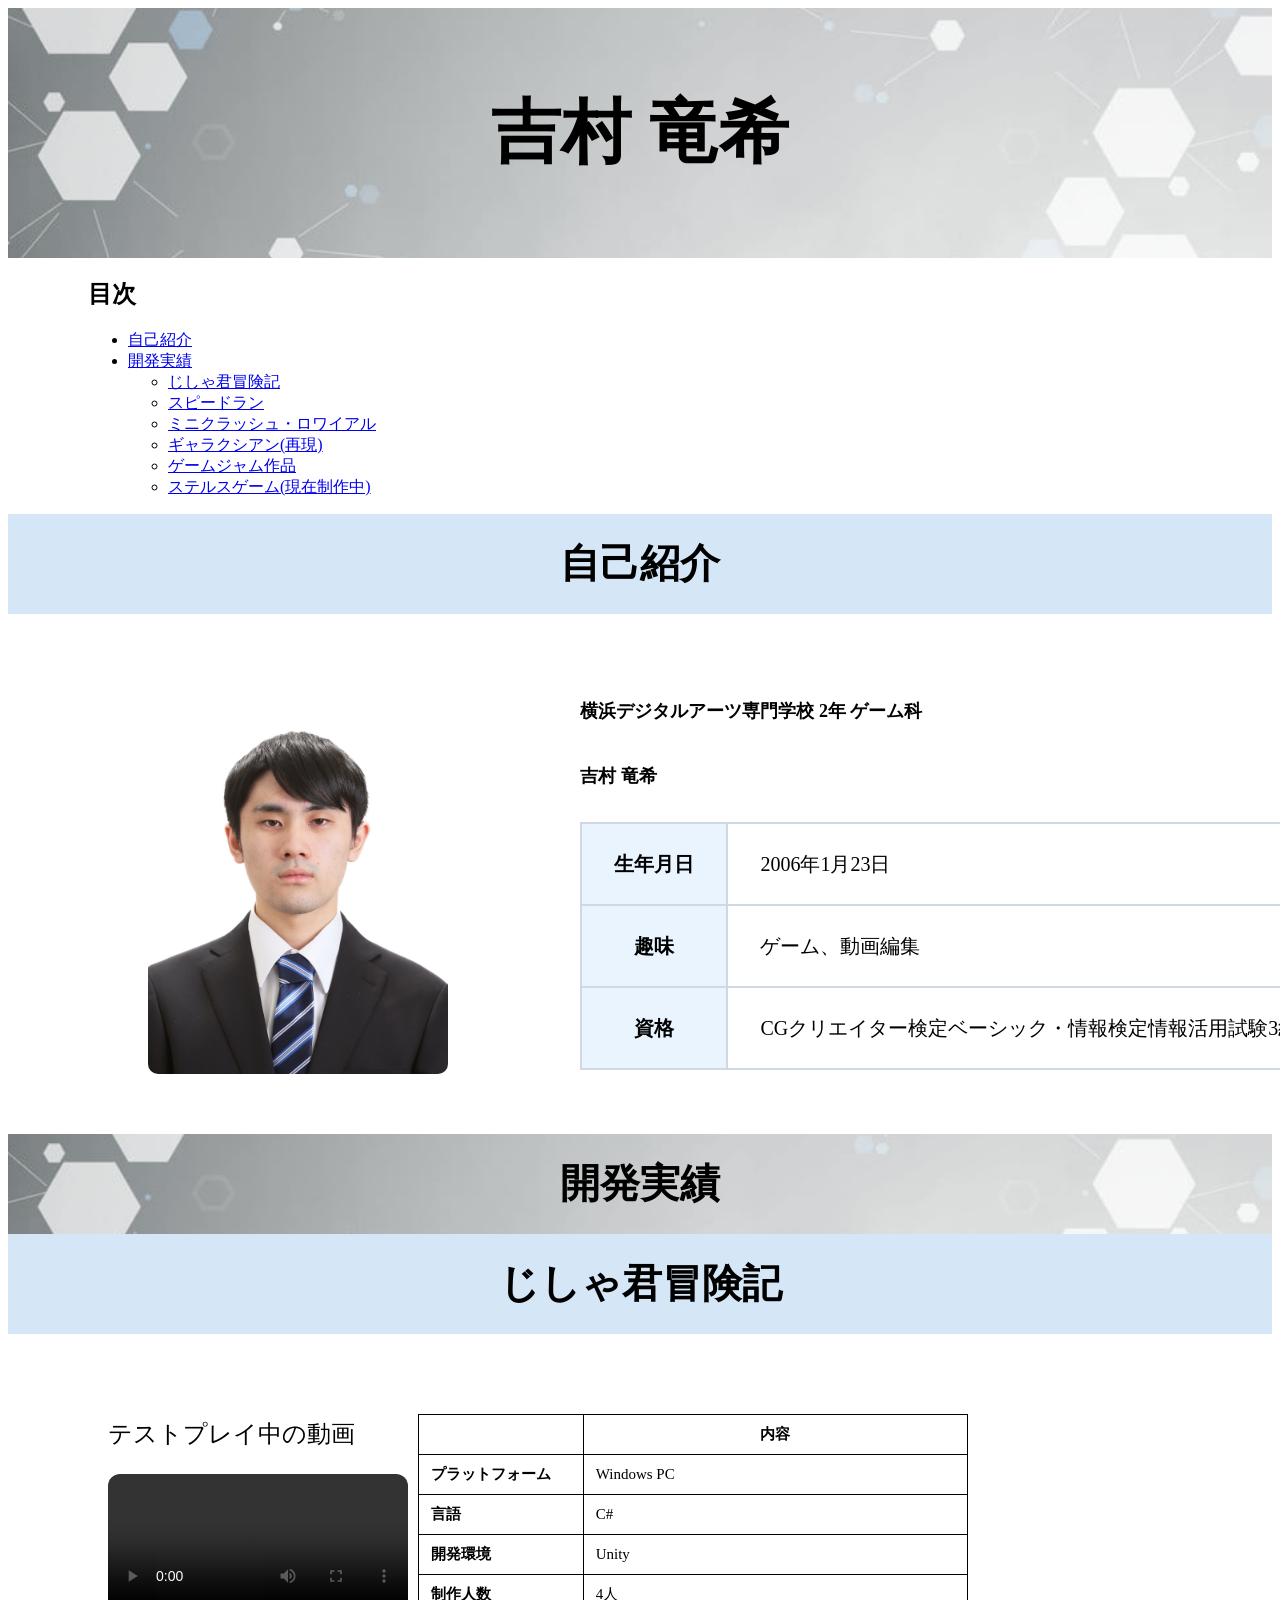
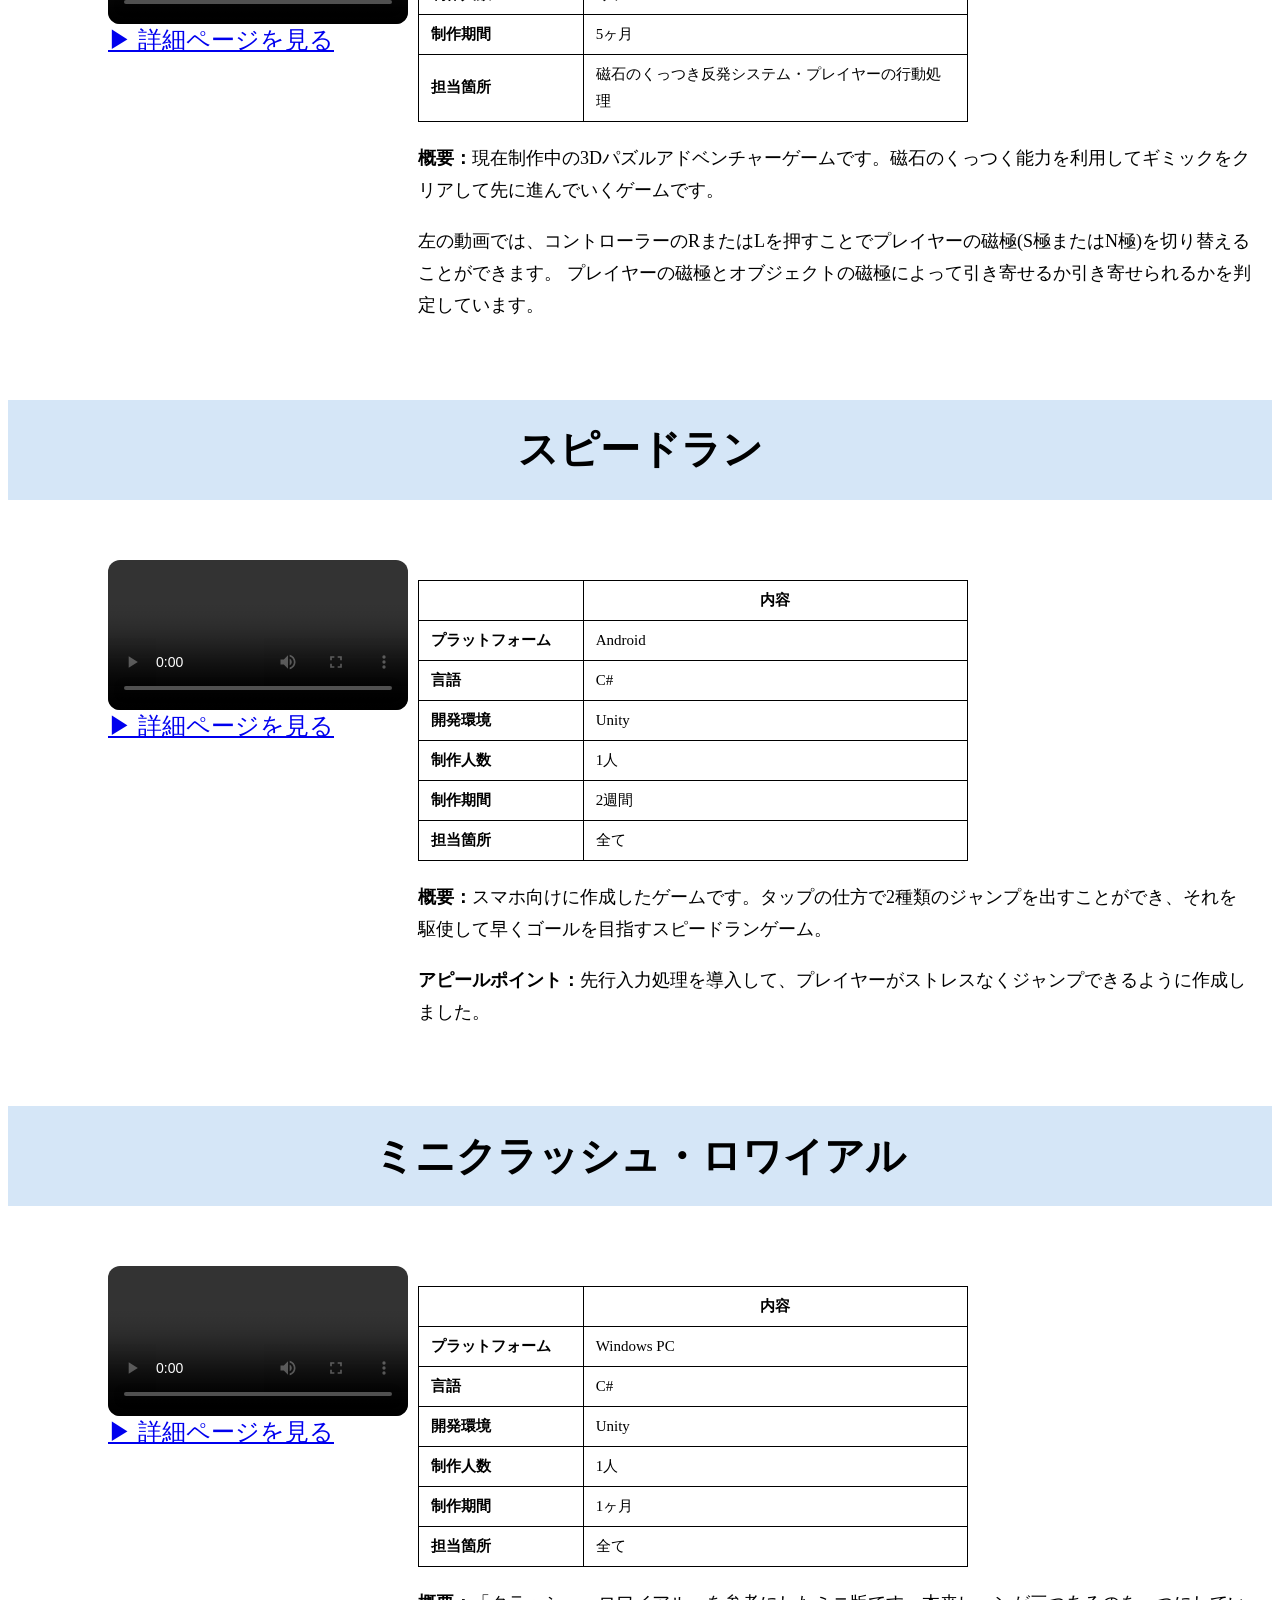
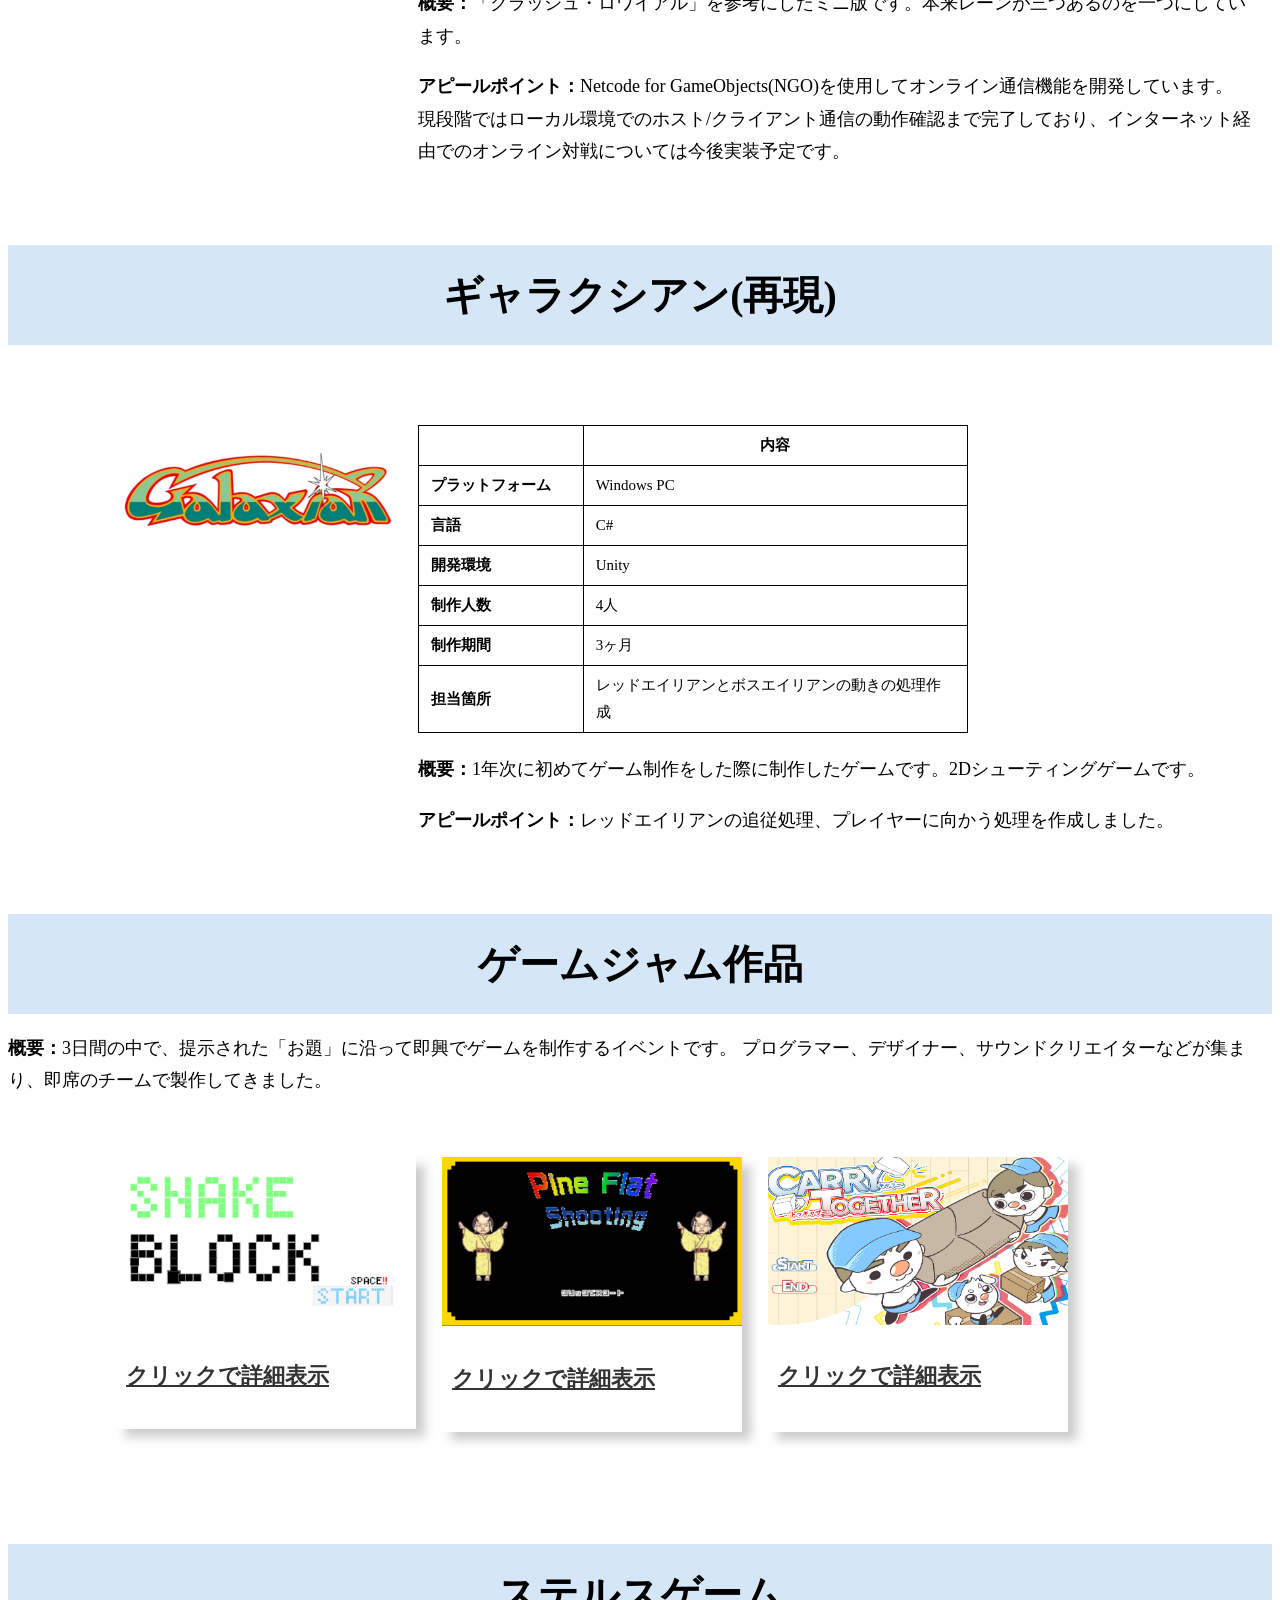
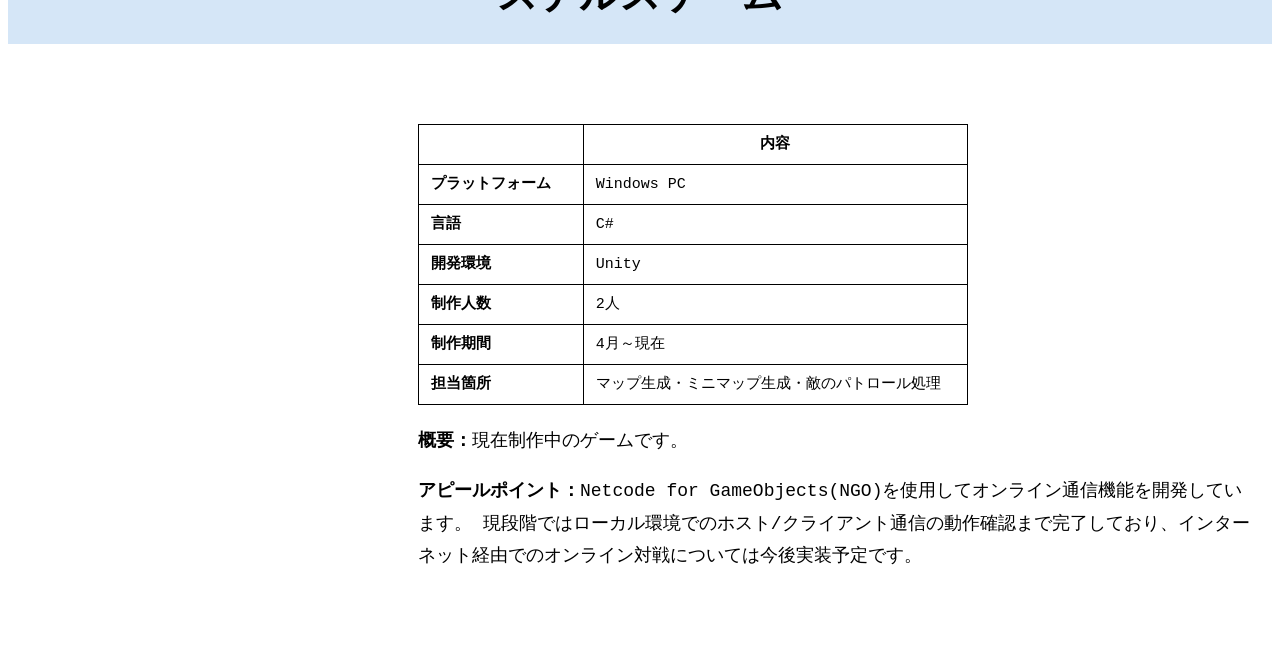
==== commit 49579c74: "ユーチューブの動画を埋め込みした" ====
--- a/index.html
+++ b/index.html
@@ -1466,9 +1466,18 @@
 
         <section class="profile-video work">
             <div class="work-video-area">
-                <video class="work-video" controls>
-                    <source src="video/ステルスゲーム開発中の動画編集済み.mp4" type="video/mp4">
-                </video>
+        <iframe
+    class="work-video"
+    width="560"
+    height="315"
+    src="https://www.youtube.com/embed/fJHlvw0F22Q"
+    title="YouTube video player"
+    frameborder="0"
+    referrerpolicy="strict-origin-when-cross-origin"
+    allow="accelerometer; autoplay; clipboard-write; encrypted-media; gyroscope; picture-in-picture; web-share"
+    allowfullscreen>
+</iframe>
+                
                 
             </div>
             <div class="profile-text work-text">
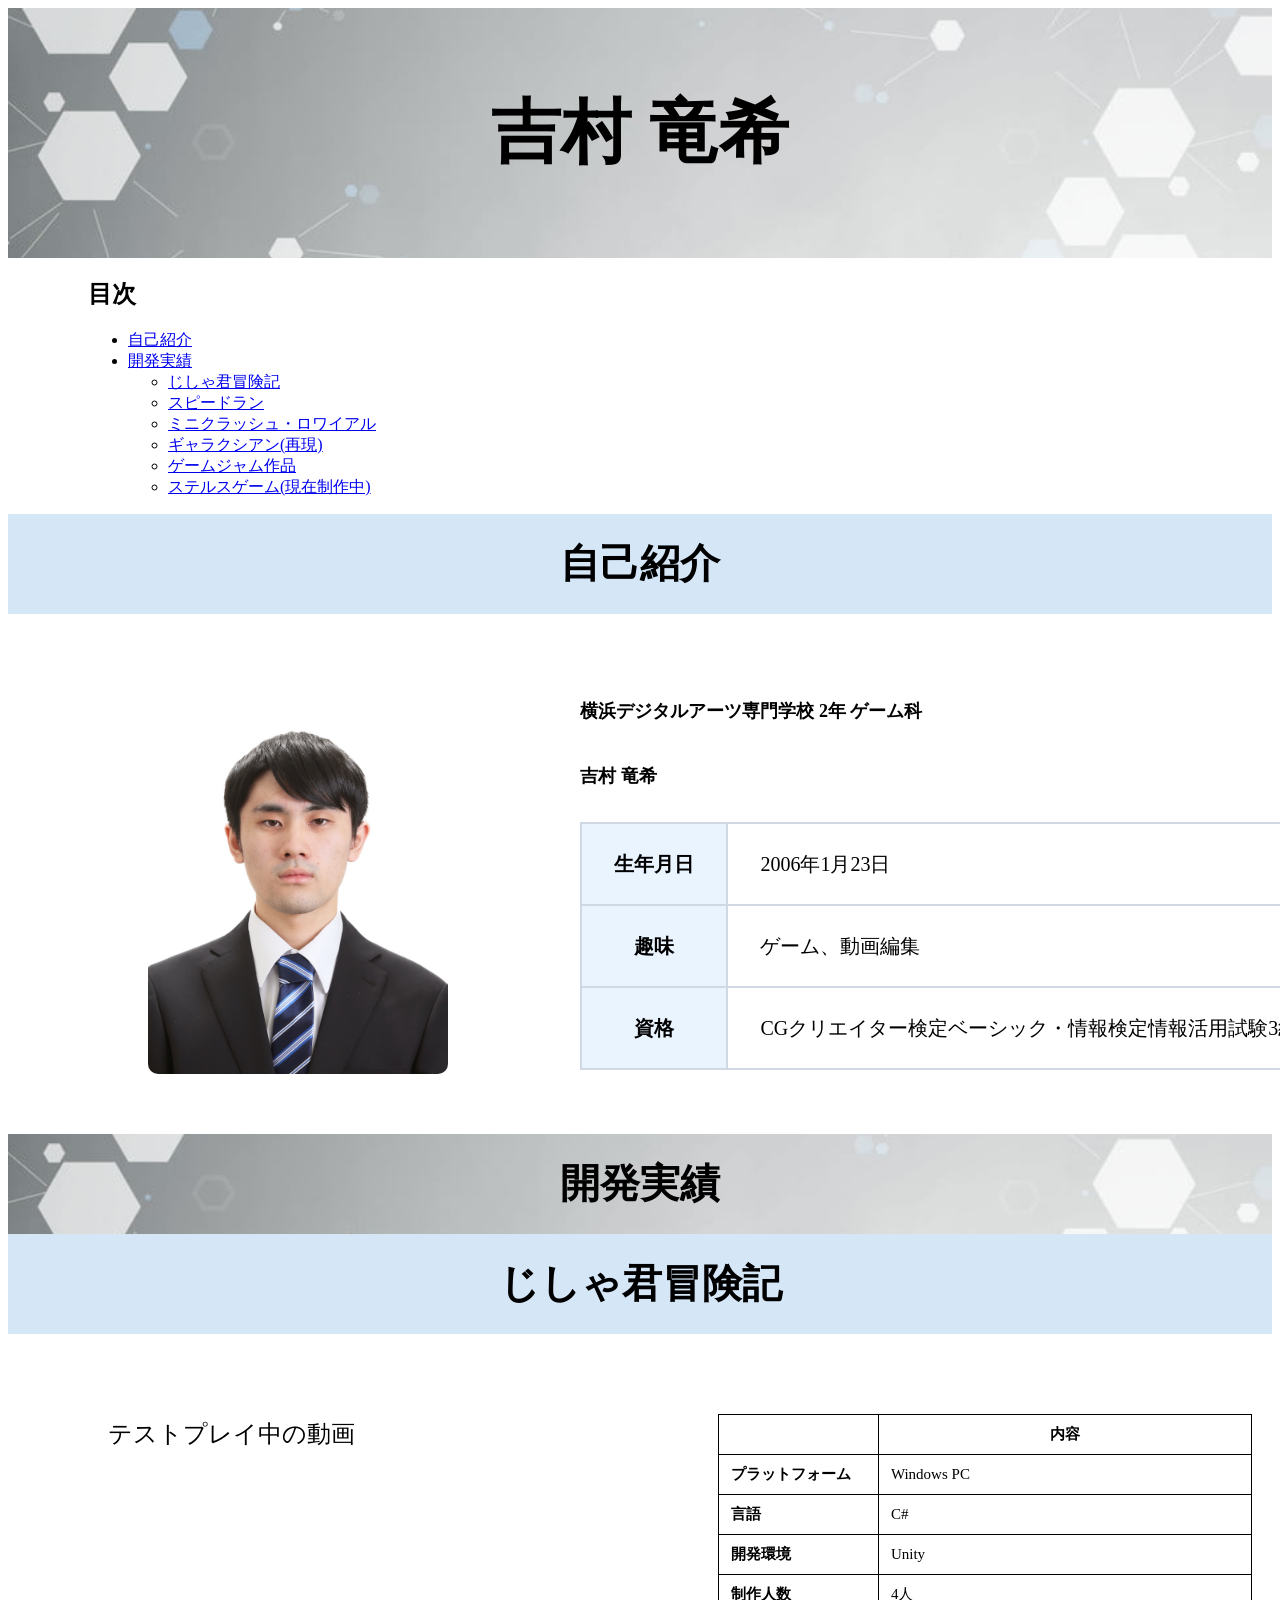
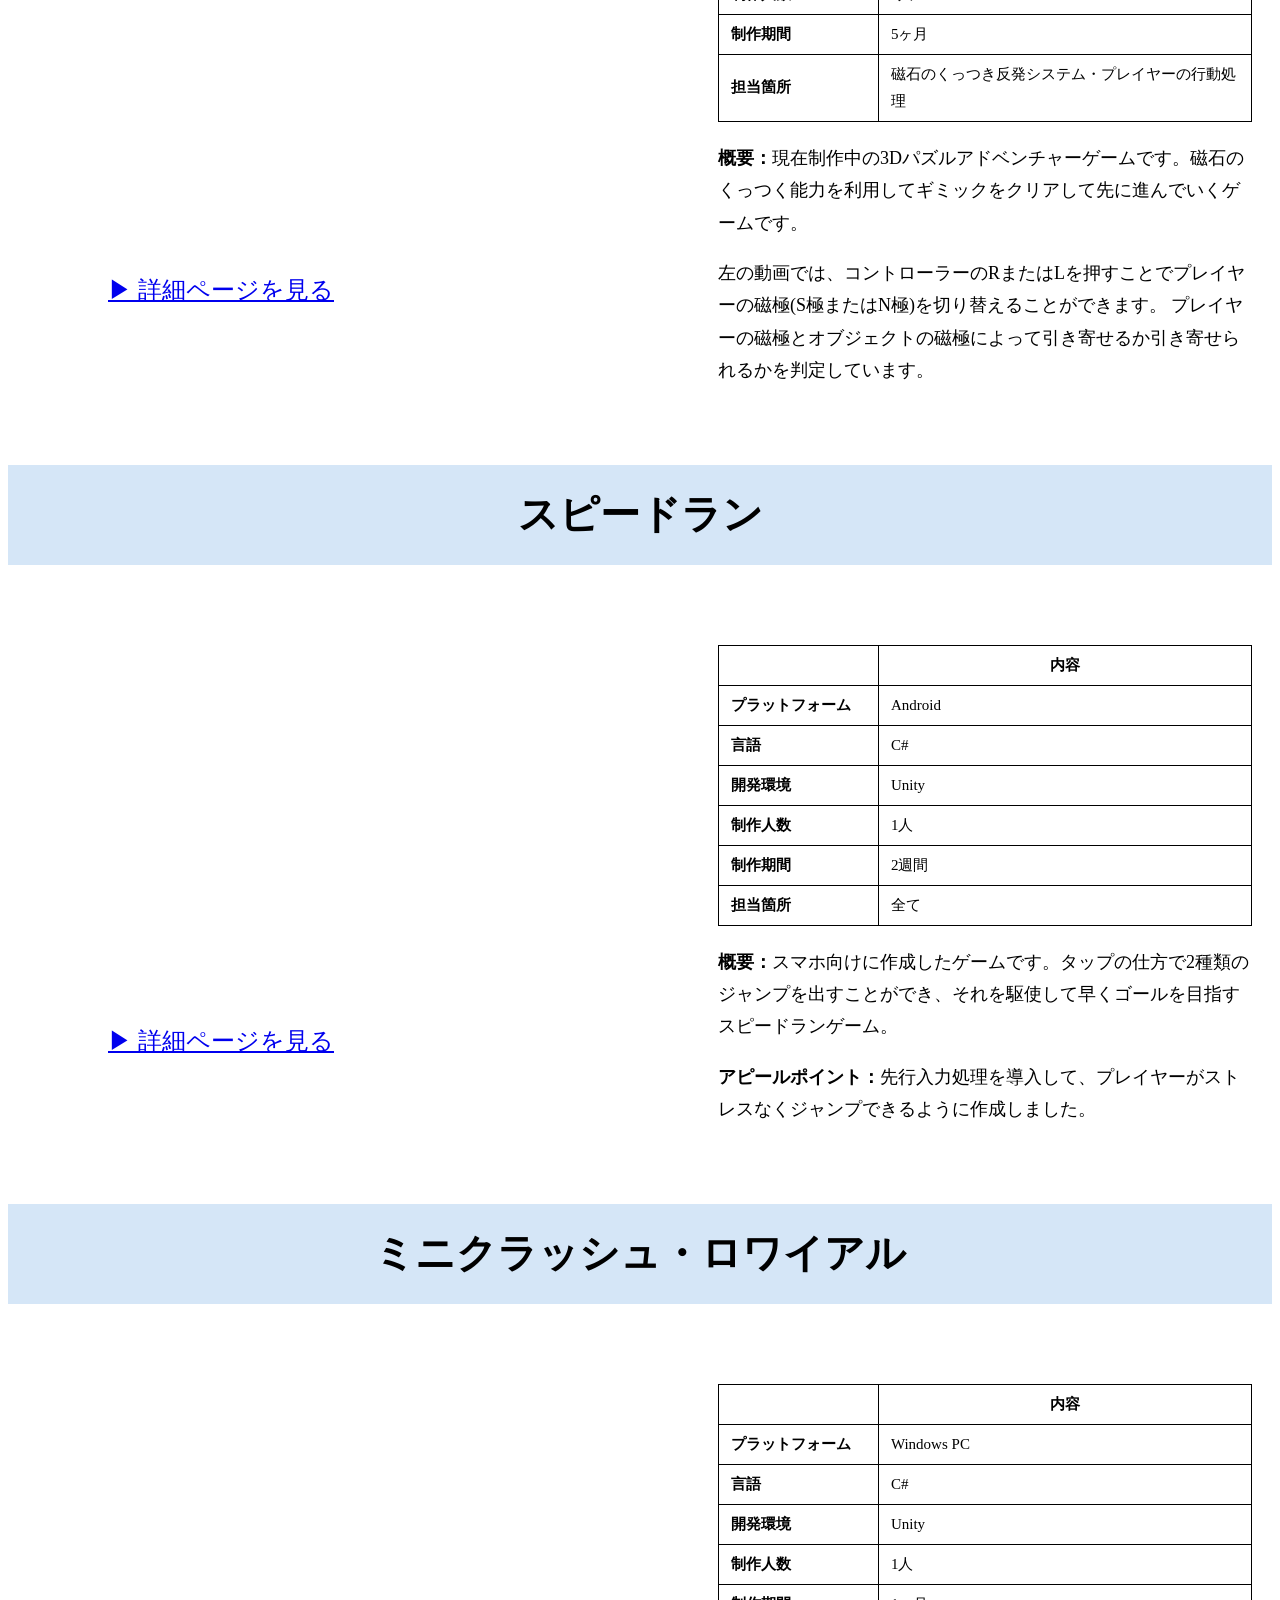
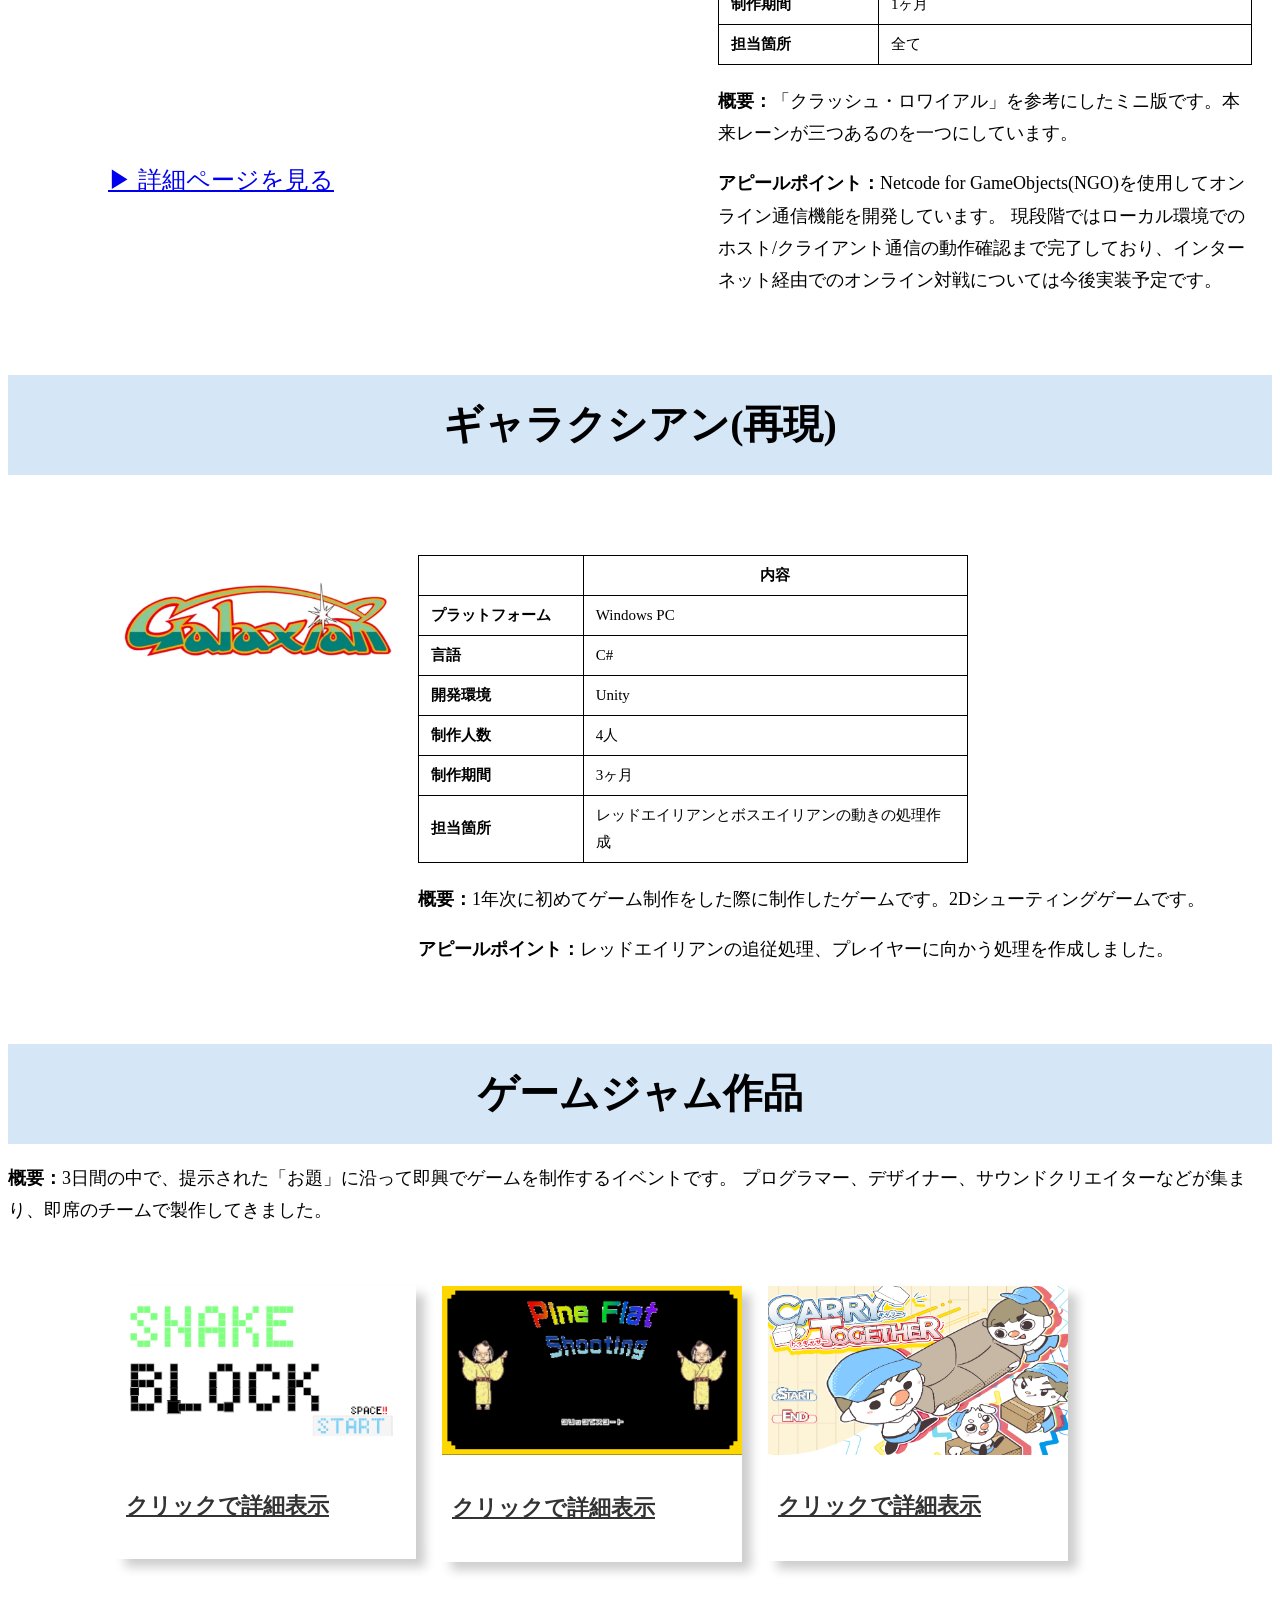
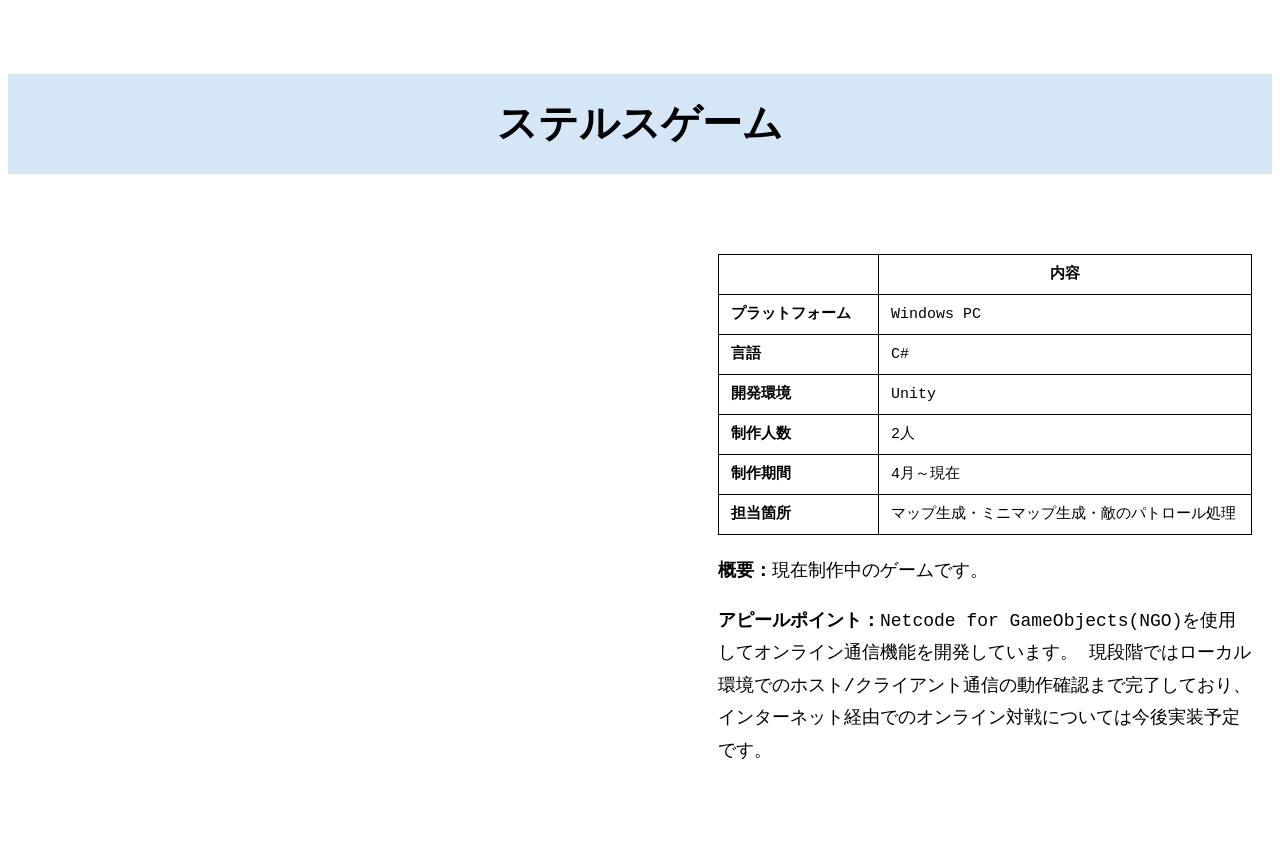
==== commit abb0a6c5: "動画の形式を変えた" ====
--- a/index.html
+++ b/index.html
@@ -147,9 +147,9 @@
                 <p style="font-size: 24px;">
                     テストプレイ中の動画
                 </p>
-                <video class="work-video" controls>
-                    <source src="video/ゲームプレイ動画.mp4" type="video/mp4">
-                </video>
+                <iframe class="work-video" src="https://www.youtube.com/embed/OQB4BA4l8mY" title="YouTube video player"
+                    frameborder="0" allowfullscreen>
+                </iframe>
 
                 <a href="work1.html" class="work-detail-link" style="font-size: 24px;">
                     ▶ 詳細ページを見る
@@ -207,9 +207,9 @@
 
         <section class="profile-video work">
             <div class="work-video-area">
-                <video class="work-video" controls>
-                    <source src="video/個人製作スピードラン動画.mp4" type="video/mp4">
-                </video>
+                <iframe class="work-video" src="https://www.youtube.com/embed/fJHlvw0F22Q" title="YouTube video player"
+                    frameborder="0" allowfullscreen>
+                </iframe>
 
                 <a href="speedRun.html" class="work-detail-link" style="font-size: 24px;">
                     ▶ 詳細ページを見る
@@ -267,9 +267,9 @@
 
         <section class="profile-video work">
             <div class="work-video-area">
-                <video class="work-video" controls>
-                    <source src="video/ゲーム説明動画.mp4" type="video/mp4">
-                </video>
+                <iframe class="work-video" src="https://www.youtube.com/embed/V5KgAt2KXnY" title="YouTube video player"
+                    frameborder="0" allowfullscreen>
+                </iframe>
                 <a href="MiniClashRoyale.html" class="work-detail-link" style="font-size: 24px;">
                     ▶ 詳細ページを見る
                 </a>
@@ -400,9 +400,9 @@
                         <div class="modal-inner">
                             <div class="modal-contents">
                                 <div class="modalInner-img">
-                                    <video class="work-video" controls>
-                                        <source src="video/SnakeBlock作品動画.mp4" type="video/mp4">
-                                    </video>
+                                    <iframe class="work-video" src="https://www.youtube.com/embed/Bw48nhQoSNM"
+                                        title="YouTube video player" frameborder="0" allowfullscreen>
+                                    </iframe>
                                 </div>
                                 <div class="modalInner-item">
                                     <p><strong>作品名：</strong>SnakeBlock
@@ -763,9 +763,9 @@
                         <div class="modal-inner">
                             <div class="modal-contents">
                                 <div class="modalInner-img">
-                                    <video class="work-video" controls>
-                                        <source src="video/PineFlat動画.mp4" type="video/mp4">
-                                    </video>
+                                    <iframe class="work-video" src="https://www.youtube.com/embed/HRlmhAcvzls"
+                                        title="YouTube video player" frameborder="0" allowfullscreen>
+                                    </iframe>
                                 </div>
                                 <div class="modalInner-item">
                                     <p><strong>作品名：</strong>Pine Flat Shooting
@@ -1047,9 +1047,9 @@
                         <div class="modal-inner">
                             <div class="modal-contents">
                                 <div class="modalInner-img">
-                                    <video class="work-video" controls>
-                                        <source src="video/CarryTogetherプレイ動画.mp4" type="video/mp4">
-                                    </video>
+                                     <iframe class="work-video" src="https://www.youtube.com/embed/6ulJN6awhoE"
+                                        title="YouTube video player" frameborder="0" allowfullscreen>
+                                    </iframe>
                                 </div>
                                 <div class="modalInner-item">
                                     <p><strong>作品名：</strong>CarryTogether
@@ -1466,15 +1466,11 @@
 
         <section class="profile-video work">
             <div class="work-video-area">
-        <iframe
+<iframe
     class="work-video"
-    width="560"
-    height="315"
     src="https://www.youtube.com/embed/fJHlvw0F22Q"
     title="YouTube video player"
     frameborder="0"
-    referrerpolicy="strict-origin-when-cross-origin"
-    allow="accelerometer; autoplay; clipboard-write; encrypted-media; gyroscope; picture-in-picture; web-share"
     allowfullscreen>
 </iframe>
                 
--- a/css/style.css
+++ b/css/style.css
@@ -562,4 +562,10 @@
 .script-container pre{
     margin: 0;
     white-space: pre;
+}
+
+.work-video{
+    width: 700px;
+    height: 400px;
+    border-radius: 20px;
 }
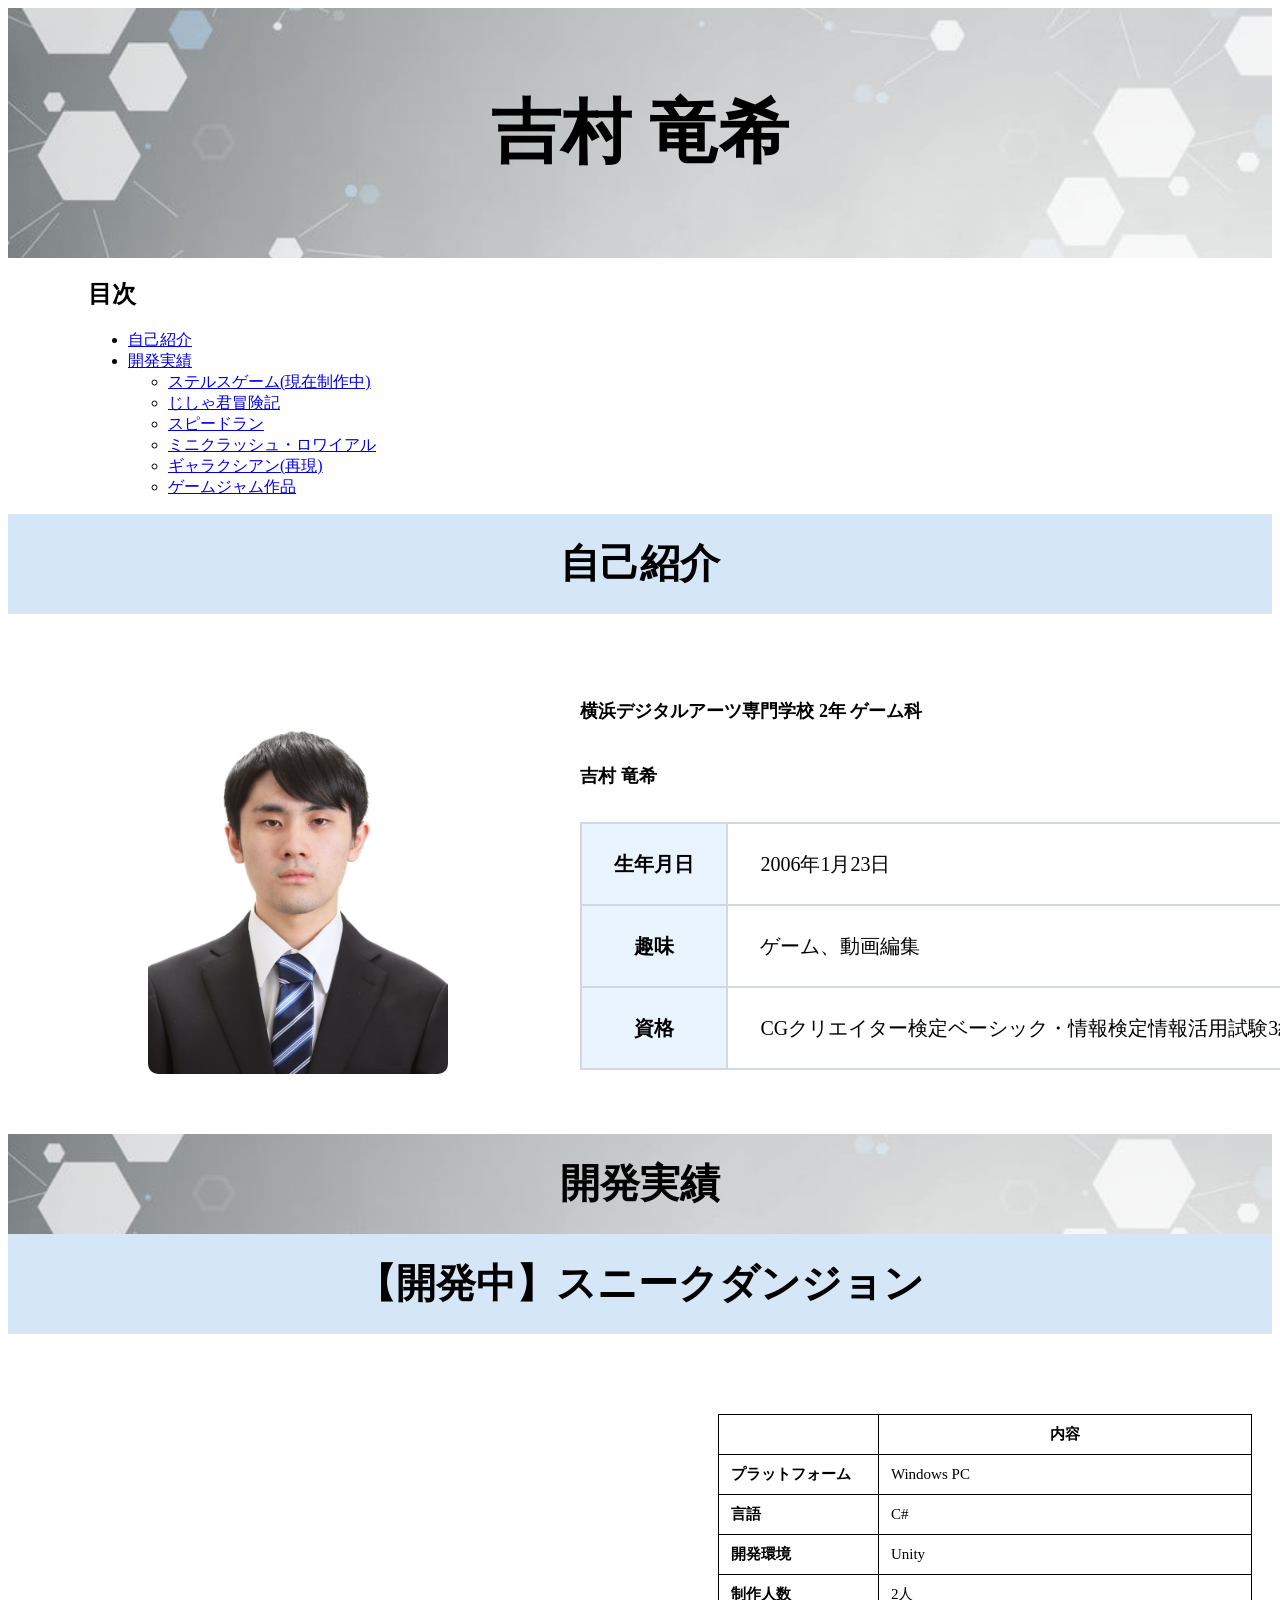
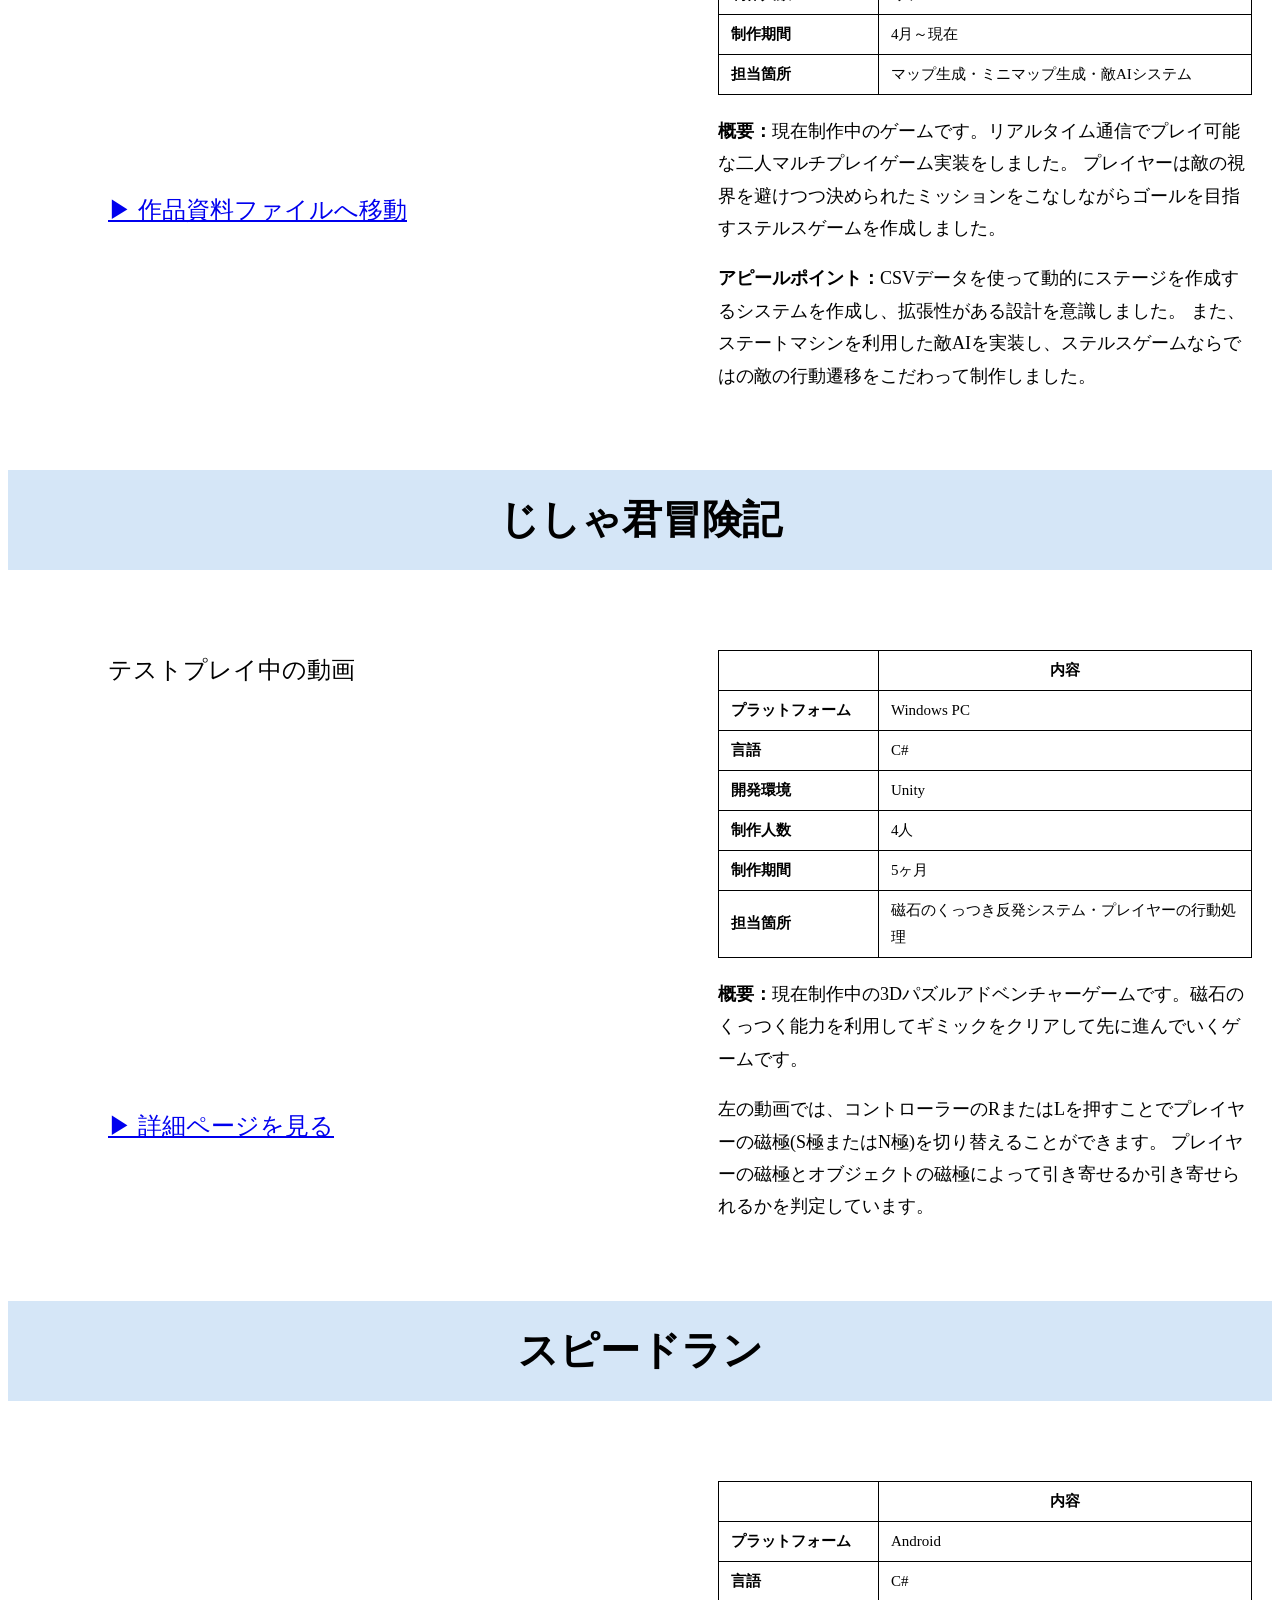
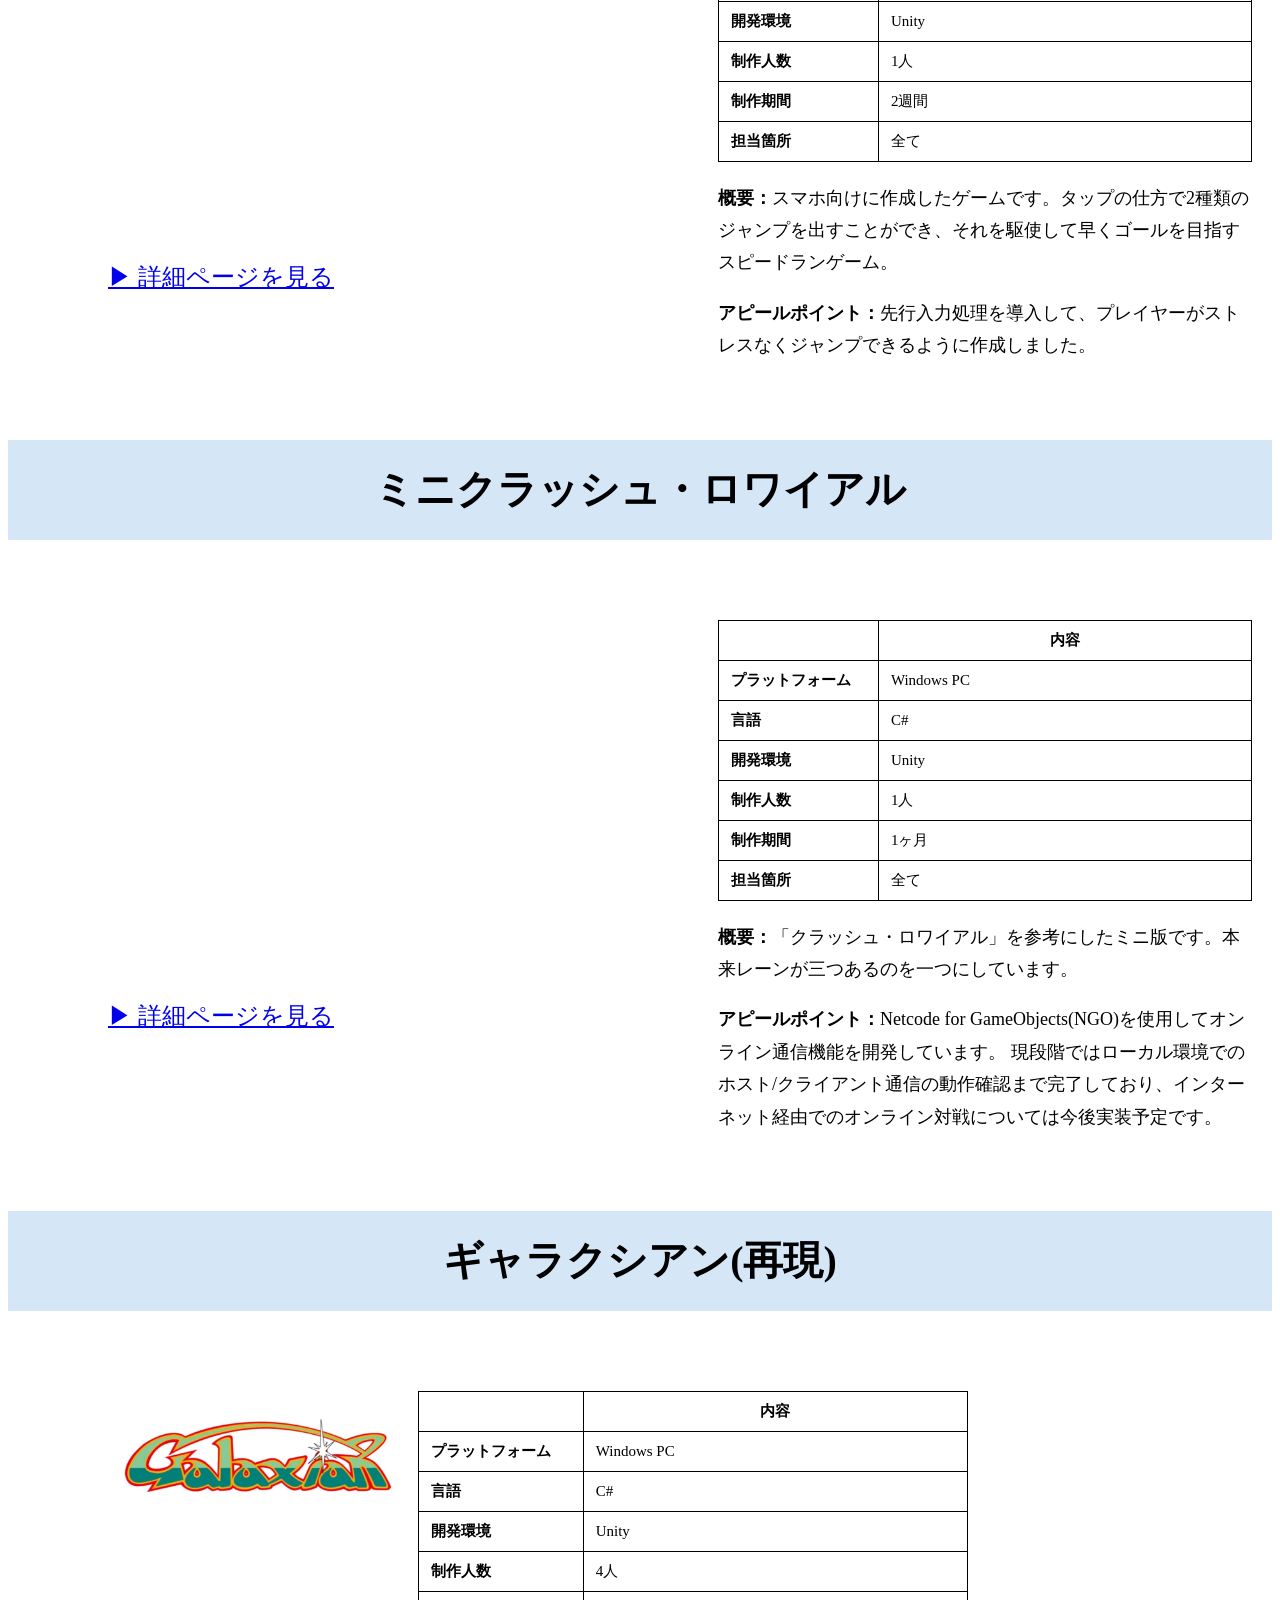
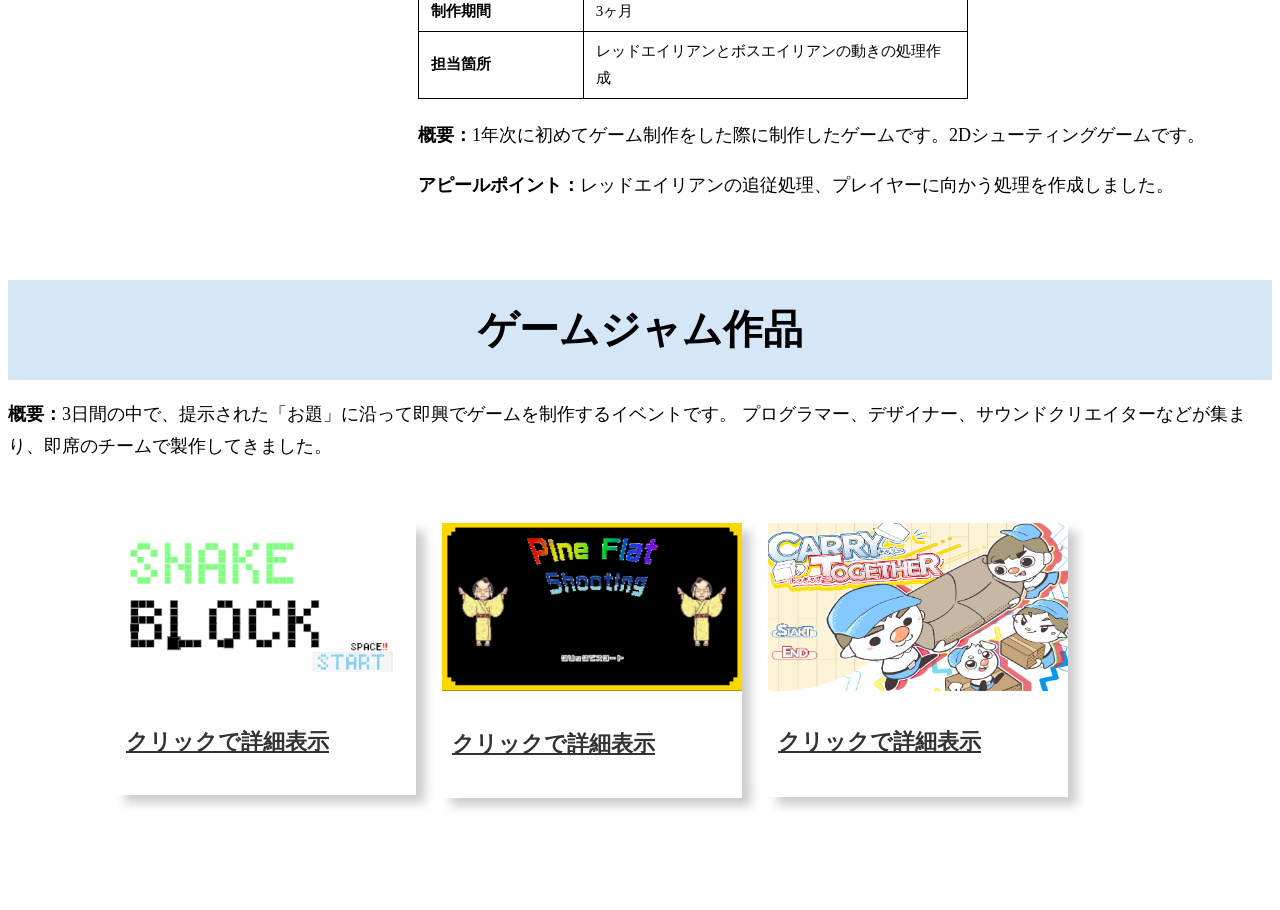
==== commit 1b01919a: "ステルスダンジョン動画、説明追加" ====
--- a/index.html
+++ b/index.html
@@ -88,12 +88,12 @@
                 <li>
                     <a href="#開発実績">開発実績</a>
                     <ul>
+                        <li><a href="#6">ステルスゲーム(現在制作中)</a></li>
                         <li><a href="#1">じしゃ君冒険記</a></li>
                         <li><a href="#2">スピードラン</a></li>
                         <li><a href="#3">ミニクラッシュ・ロワイアル</a></li>
                         <li><a href="#4">ギャラクシアン(再現)</a></li>
                         <li><a href="#5">ゲームジャム作品</a></li>
-                        <li><a href="#6">ステルスゲーム(現在制作中)</a></li>
                     </ul>
                 </li>
             </ul>
@@ -135,6 +135,71 @@
         </section>
 
 
+
+        <!-- 作品6 -->
+        <section id="6" class="section-header">
+            <h2 class="section-title">【開発中】スニークダンジョン</h2>
+        </section>
+
+        <section class="profile-video work">
+            <div class="work-video-area">
+<iframe
+    class="work-video"
+    src="https://www.youtube.com/embed/AQRxVCXGWBc"
+    title="YouTube video player"
+    frameborder="0"
+    allowfullscreen>
+</iframe>
+                <a href="work1.html" class="work-detail-link" style="font-size: 24px;">
+                    ▶ 作品資料ファイルへ移動
+                </a>
+                
+            </div>
+            <div class="profile-text work-text">
+
+                <table class="work-table">
+                    <tr>
+                        <th class="empty"></th>
+                        <th class="header">内容</th>
+                    </tr>
+                    <tr>
+                        <th>プラットフォーム</th>
+                        <td>Windows PC</td>
+                    </tr>
+                    <tr>
+                        <th>言語</th>
+                        <td>C#</td>
+                    </tr>
+                    <tr>
+                        <th>開発環境</th>
+                        <td>Unity</td>
+                    </tr>
+                    <tr>
+                        <th>制作人数</th>
+                        <td>2人</td>
+                    </tr>
+                    <tr>
+                        <th>制作期間</th>
+                        <td>4月～現在</td>
+                    </tr>
+                      <tr>
+                        <th>担当箇所</th>
+                        <td>マップ生成・ミニマップ生成・敵AIシステム</td>
+                    </tr>
+                </table>
+
+
+                <p>
+                    <strong>概要：</strong>現在制作中のゲームです。リアルタイム通信でプレイ可能な二人マルチプレイゲーム実装をしました。
+                    プレイヤーは敵の視界を避けつつ決められたミッションをこなしながらゴールを目指すステルスゲームを作成しました。
+                </p>
+                <p>
+                    <strong>アピールポイント：</strong>CSVデータを使って動的にステージを作成するシステムを作成し、拡張性がある設計を意識しました。
+                    また、ステートマシンを利用した敵AIを実装し、ステルスゲームならではの敵の行動遷移をこだわって制作しました。
+                    
+                </p>
+            </div>
+        </section>
 
 
         <!-- 作品1 -->
@@ -1459,66 +1524,7 @@
 
         </section>
 
-<!-- 作品6 -->
-        <section id="6" class="section-header">
-            <h2 class="section-title">ステルスゲーム</h2>
-        </section>
-
-        <section class="profile-video work">
-            <div class="work-video-area">
-<iframe
-    class="work-video"
-    src="https://www.youtube.com/embed/fJHlvw0F22Q"
-    title="YouTube video player"
-    frameborder="0"
-    allowfullscreen>
-</iframe>
-                
-                
-            </div>
-            <div class="profile-text work-text">
-
-                <table class="work-table">
-                    <tr>
-                        <th class="empty"></th>
-                        <th class="header">内容</th>
-                    </tr>
-                    <tr>
-                        <th>プラットフォーム</th>
-                        <td>Windows PC</td>
-                    </tr>
-                    <tr>
-                        <th>言語</th>
-                        <td>C#</td>
-                    </tr>
-                    <tr>
-                        <th>開発環境</th>
-                        <td>Unity</td>
-                    </tr>
-                    <tr>
-                        <th>制作人数</th>
-                        <td>2人</td>
-                    </tr>
-                    <tr>
-                        <th>制作期間</th>
-                        <td>4月～現在</td>
-                    </tr>
-                      <tr>
-                        <th>担当箇所</th>
-                        <td>マップ生成・ミニマップ生成・敵のパトロール処理</td>
-                    </tr>
-                </table>
-
-
-                <p>
-                    <strong>概要：</strong>現在制作中のゲームです。
-                </p>
-                <p>
-                    <strong>アピールポイント：</strong>Netcode for GameObjects(NGO)を使用してオンライン通信機能を開発しています。
-                    現段階ではローカル環境でのホスト/クライアント通信の動作確認まで完了しており、インターネット経由でのオンライン対戦については今後実装予定です。
-                </p>
-            </div>
-        </section>
+
 
 
 
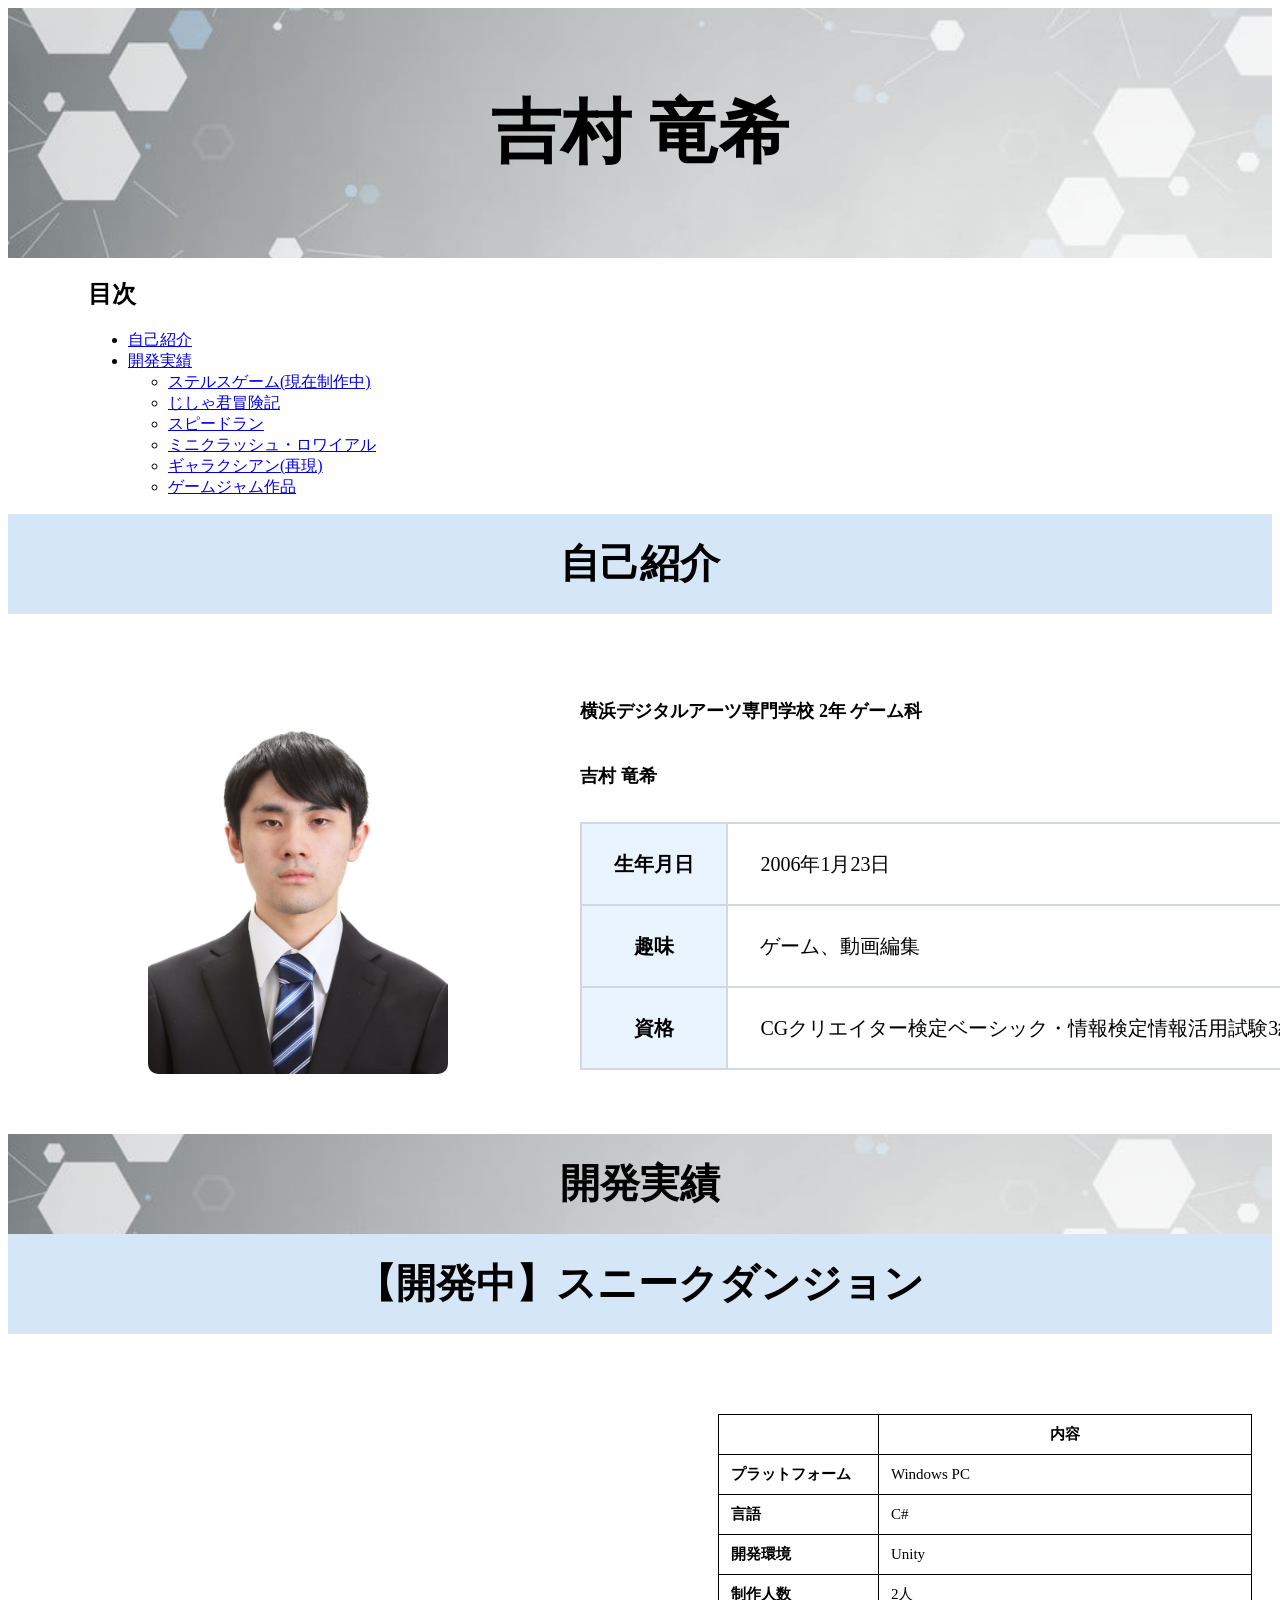
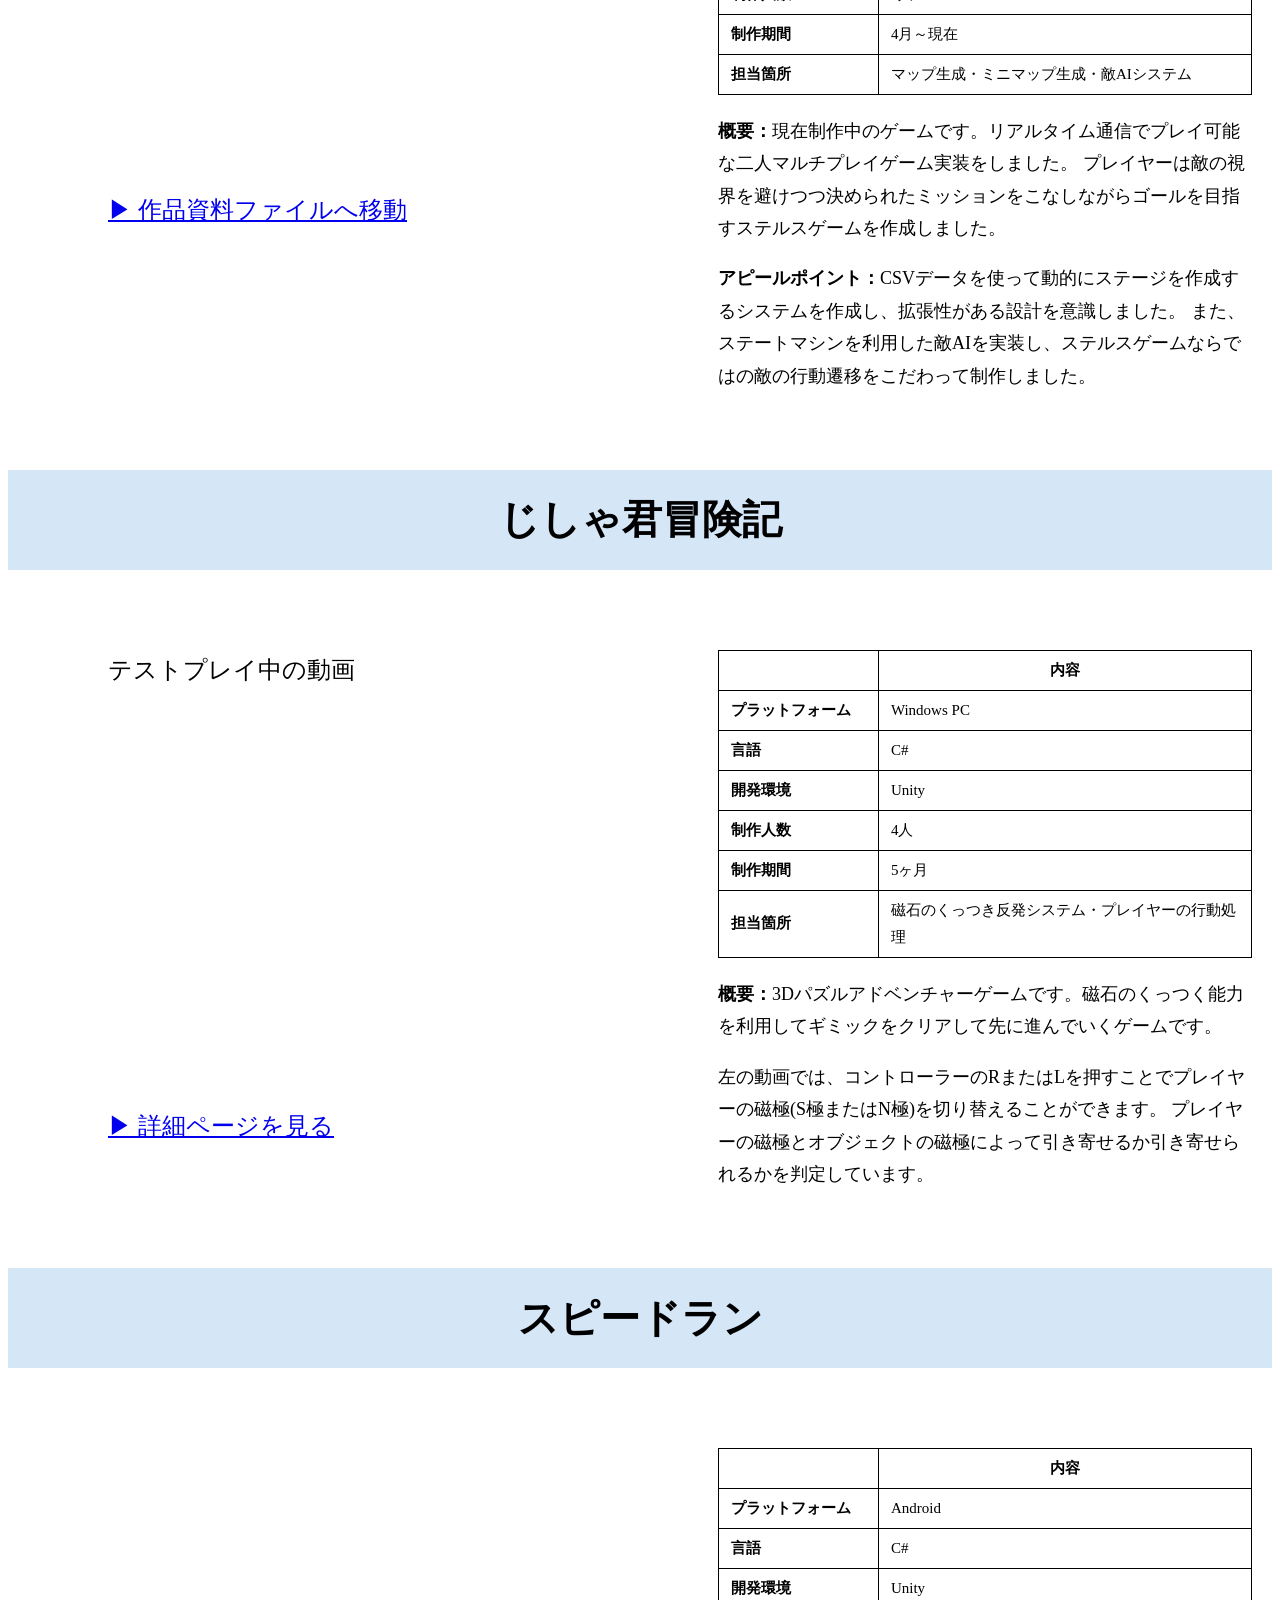
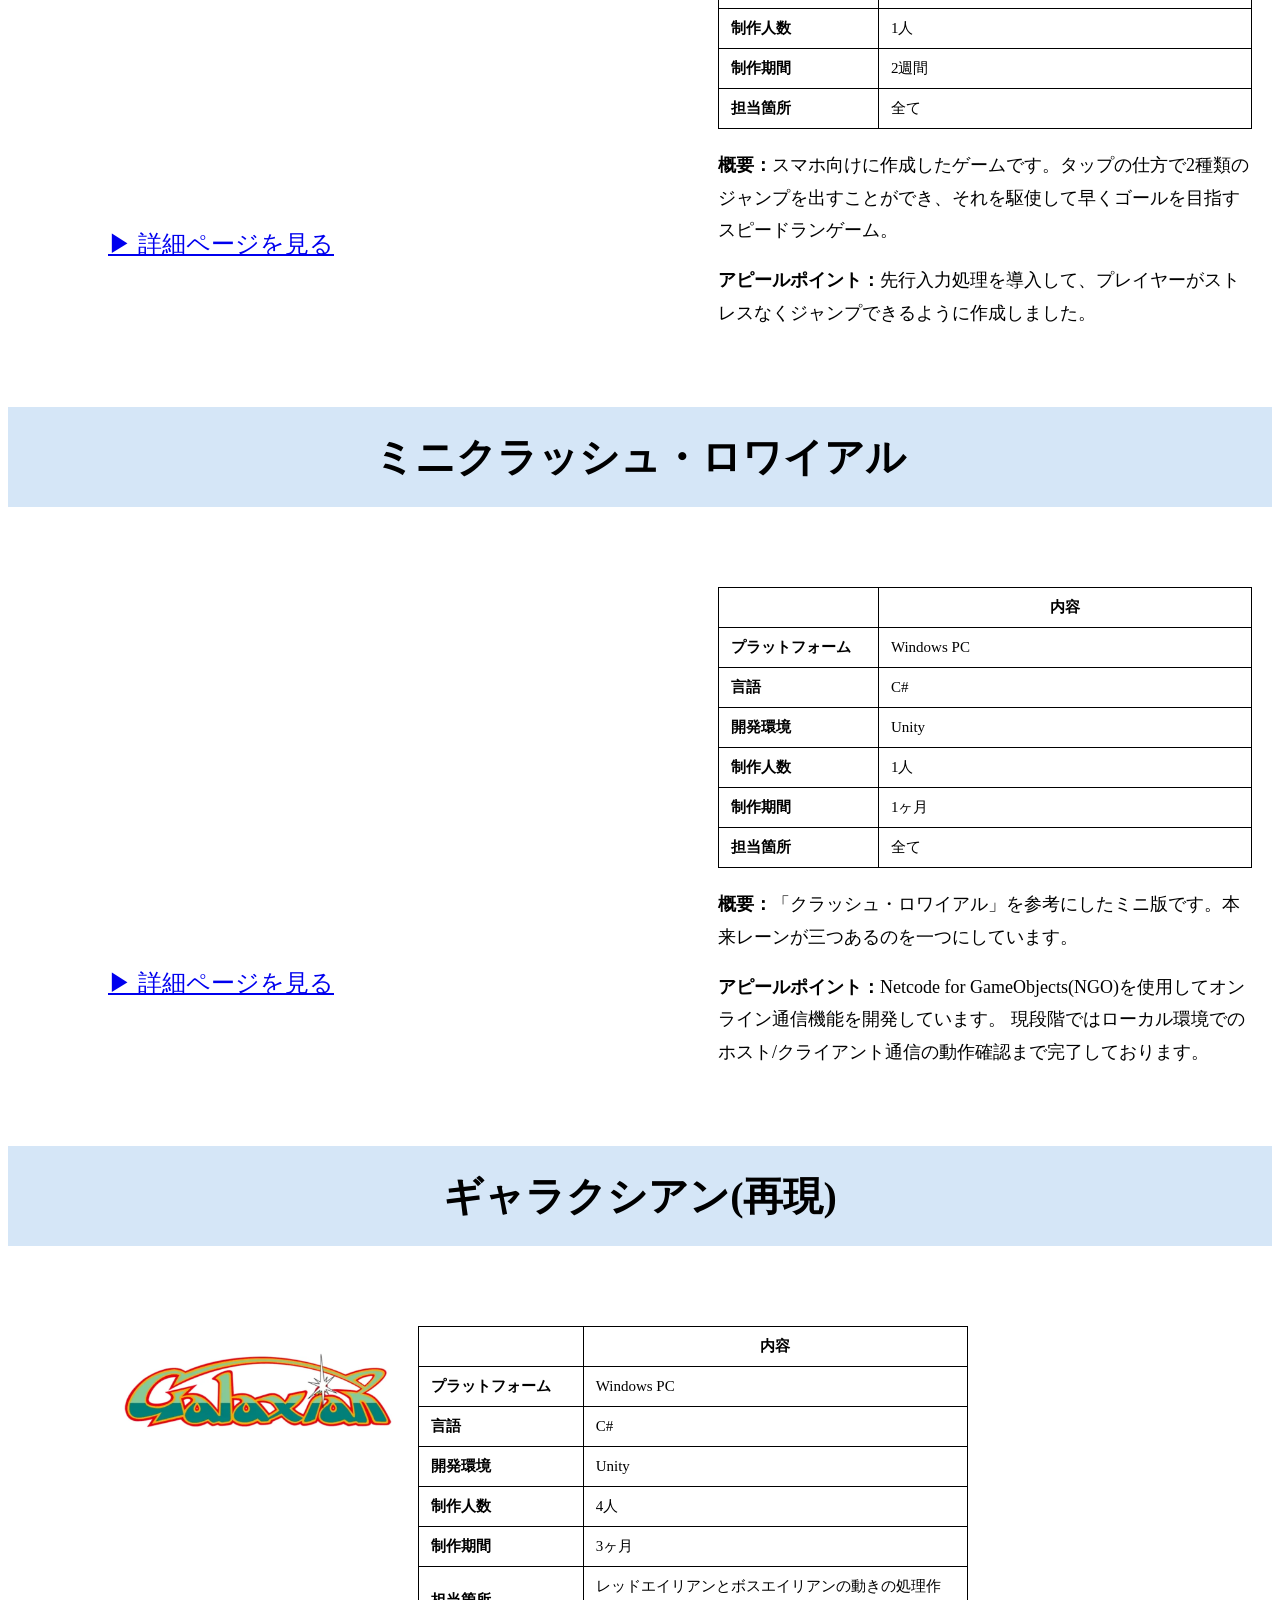
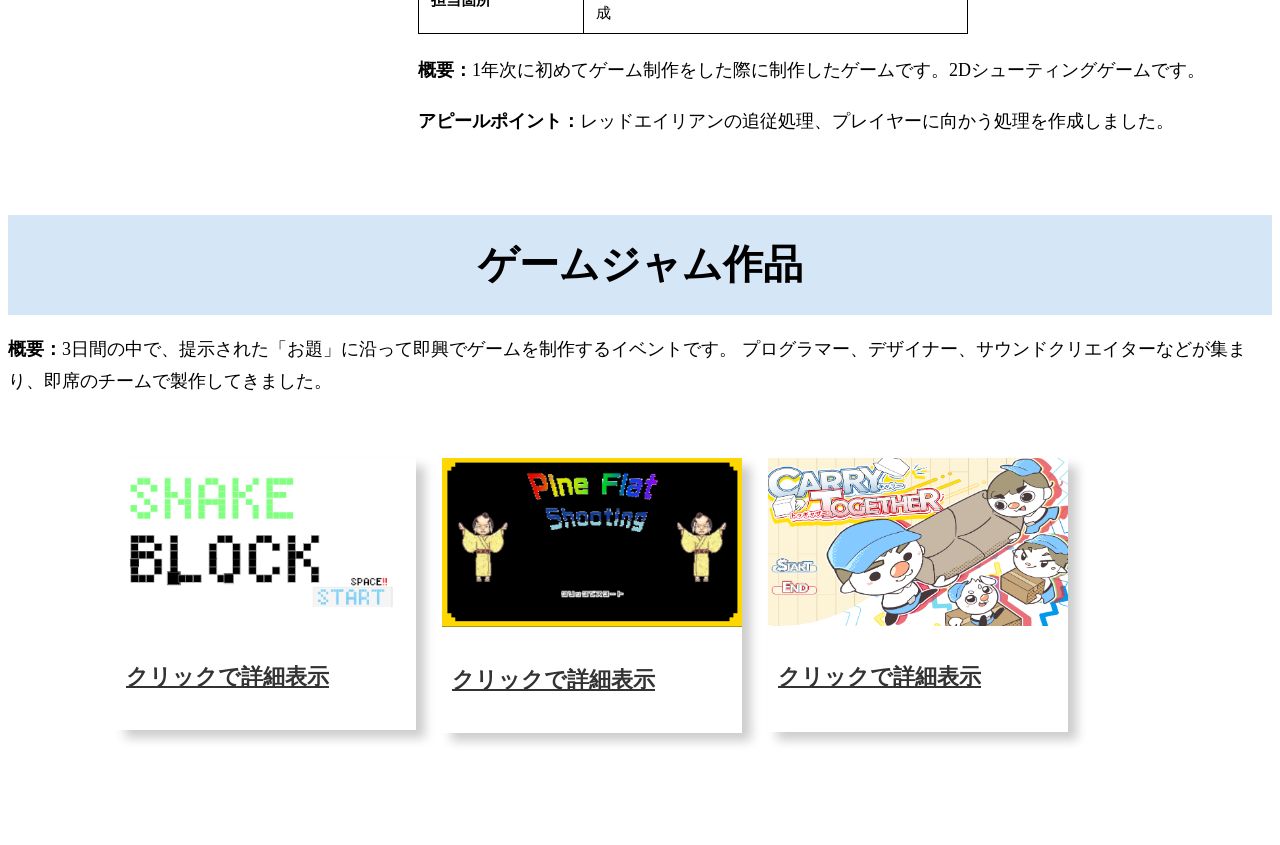
==== commit 6f49ee05: "no message" ====
--- a/index.html
+++ b/index.html
@@ -145,12 +145,12 @@
             <div class="work-video-area">
 <iframe
     class="work-video"
-    src="https://www.youtube.com/embed/AQRxVCXGWBc"
+    src="https://www.youtube.com/embed/y5pR0UmbZ98"
     title="YouTube video player"
     frameborder="0"
     allowfullscreen>
 </iframe>
-                <a href="work1.html" class="work-detail-link" style="font-size: 24px;">
+                <a href="https://drive.google.com/file/d/1vxApCW9jfFc0E8pp_rymOGmz6Pm_kIcn/view?usp=drive_link" class="work-detail-link" style="font-size: 24px;">
                     ▶ 作品資料ファイルへ移動
                 </a>
                 
@@ -257,7 +257,7 @@
                 </table>
 
                 <p>
-                    <strong>概要：</strong>現在制作中の3Dパズルアドベンチャーゲームです。磁石のくっつく能力を利用してギミックをクリアして先に進んでいくゲームです。
+                    <strong>概要：</strong>3Dパズルアドベンチャーゲームです。磁石のくっつく能力を利用してギミックをクリアして先に進んでいくゲームです。
                 </p>
                 <p>
                     <!-- <strong>アピールポイント：</strong> -->左の動画では、コントローラーのRまたはLを押すことでプレイヤーの磁極(S極またはN極)を切り替えることができます。
@@ -378,7 +378,7 @@
                 </p>
                 <p>
                     <strong>アピールポイント：</strong>Netcode for GameObjects(NGO)を使用してオンライン通信機能を開発しています。
-                    現段階ではローカル環境でのホスト/クライアント通信の動作確認まで完了しており、インターネット経由でのオンライン対戦については今後実装予定です。
+                    現段階ではローカル環境でのホスト/クライアント通信の動作確認まで完了しております。
                 </p>
             </div>
         </section>
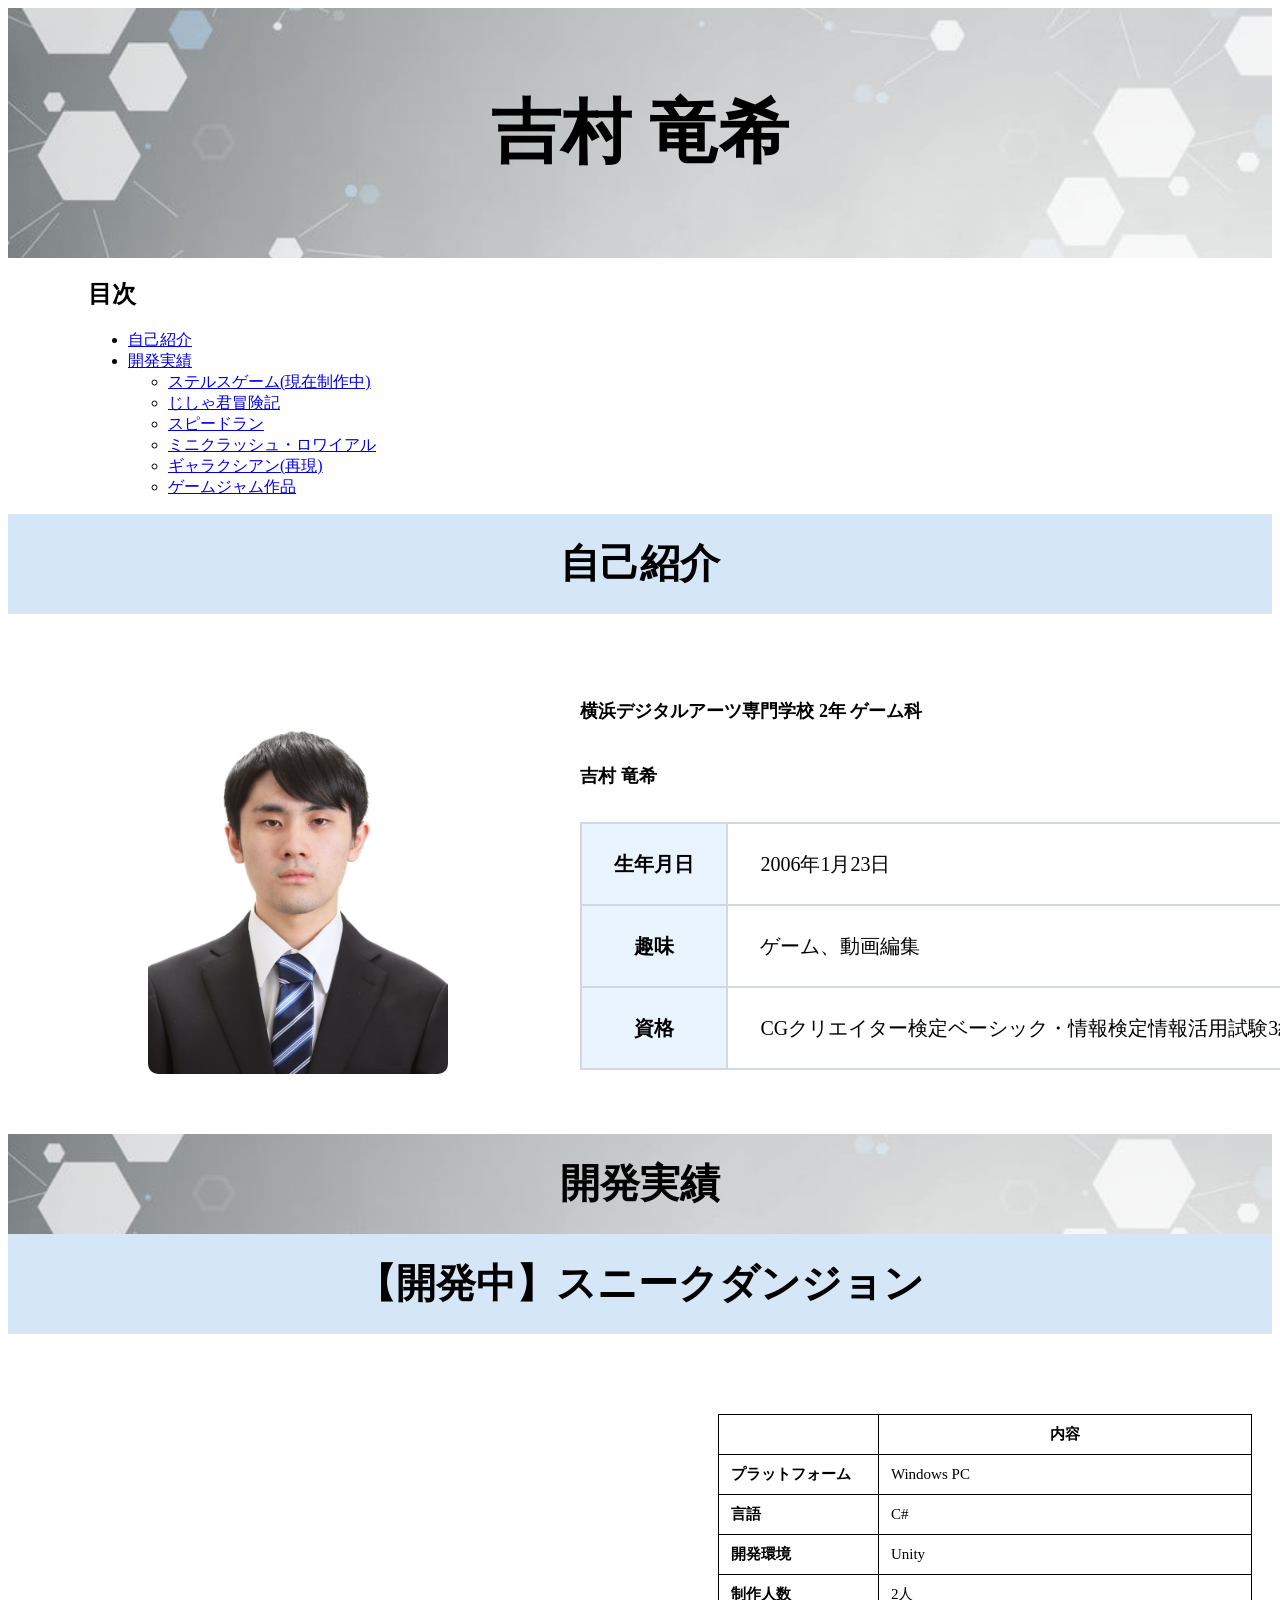
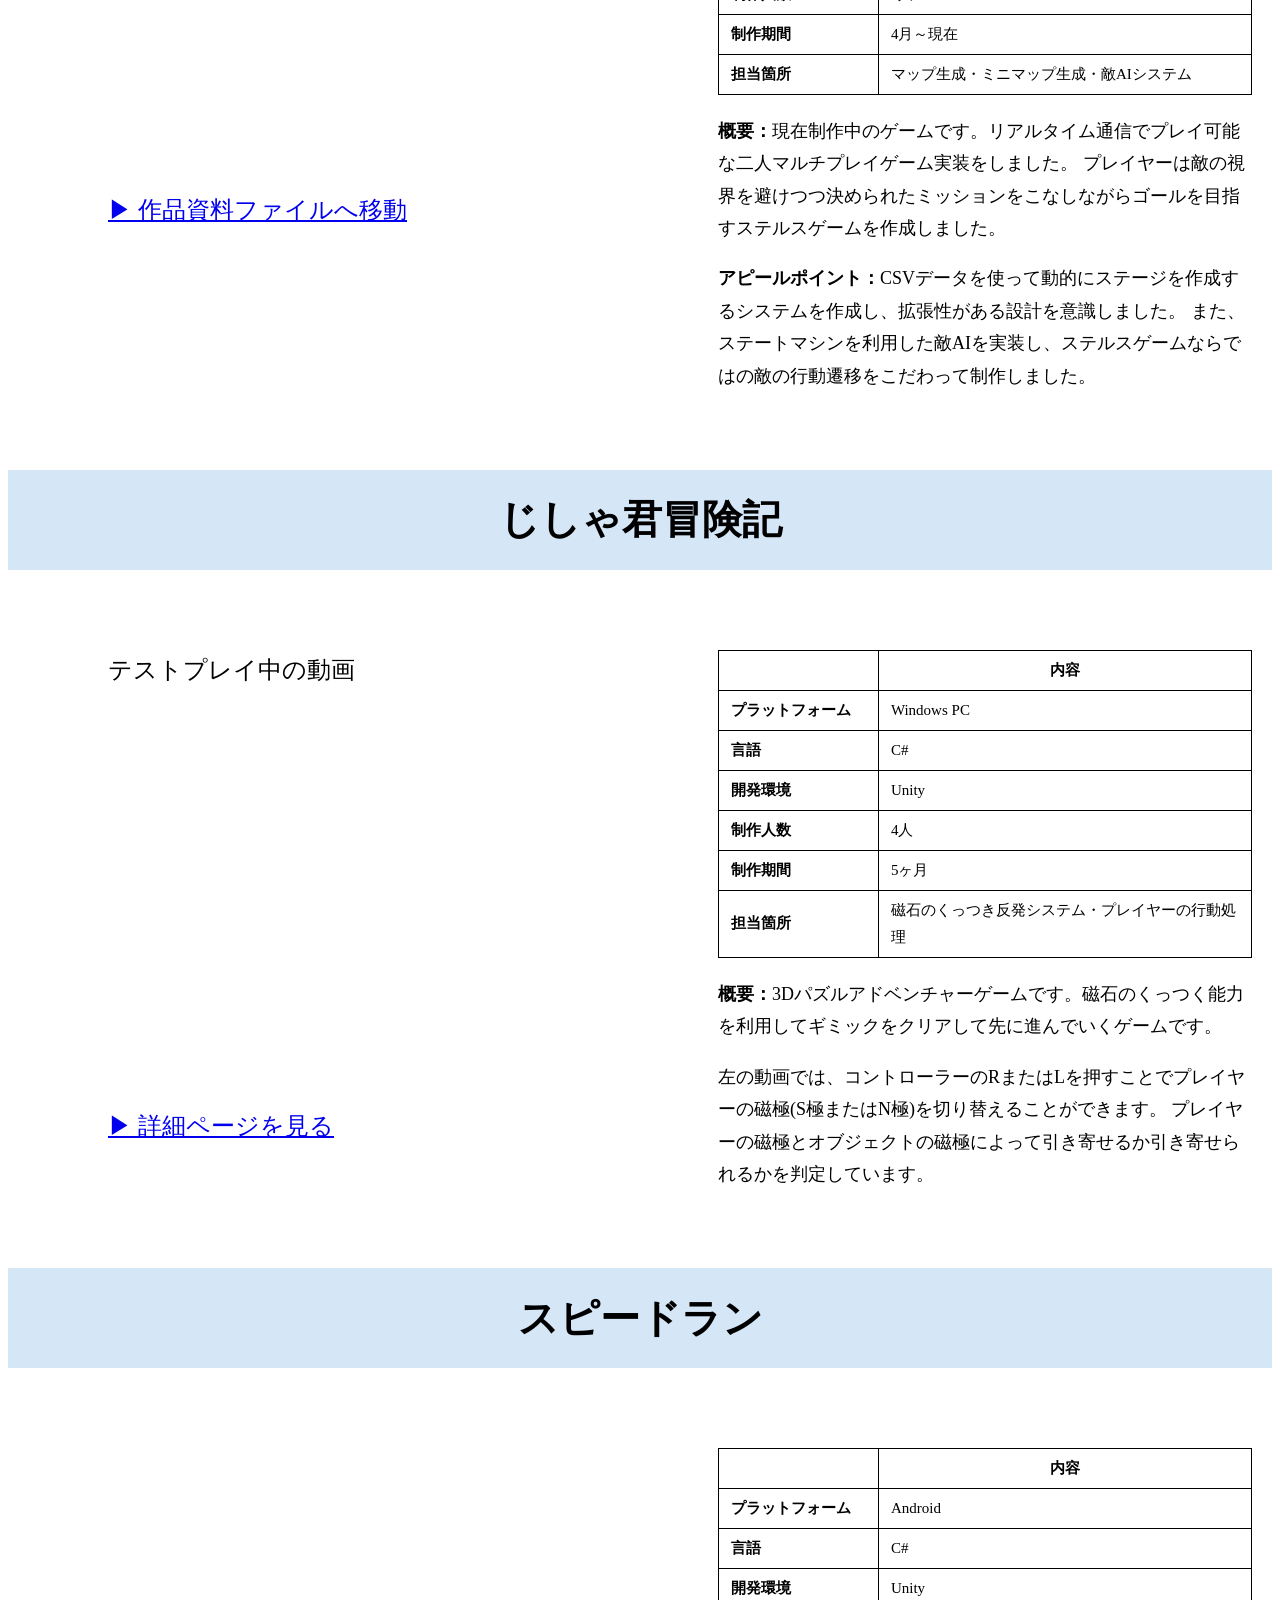
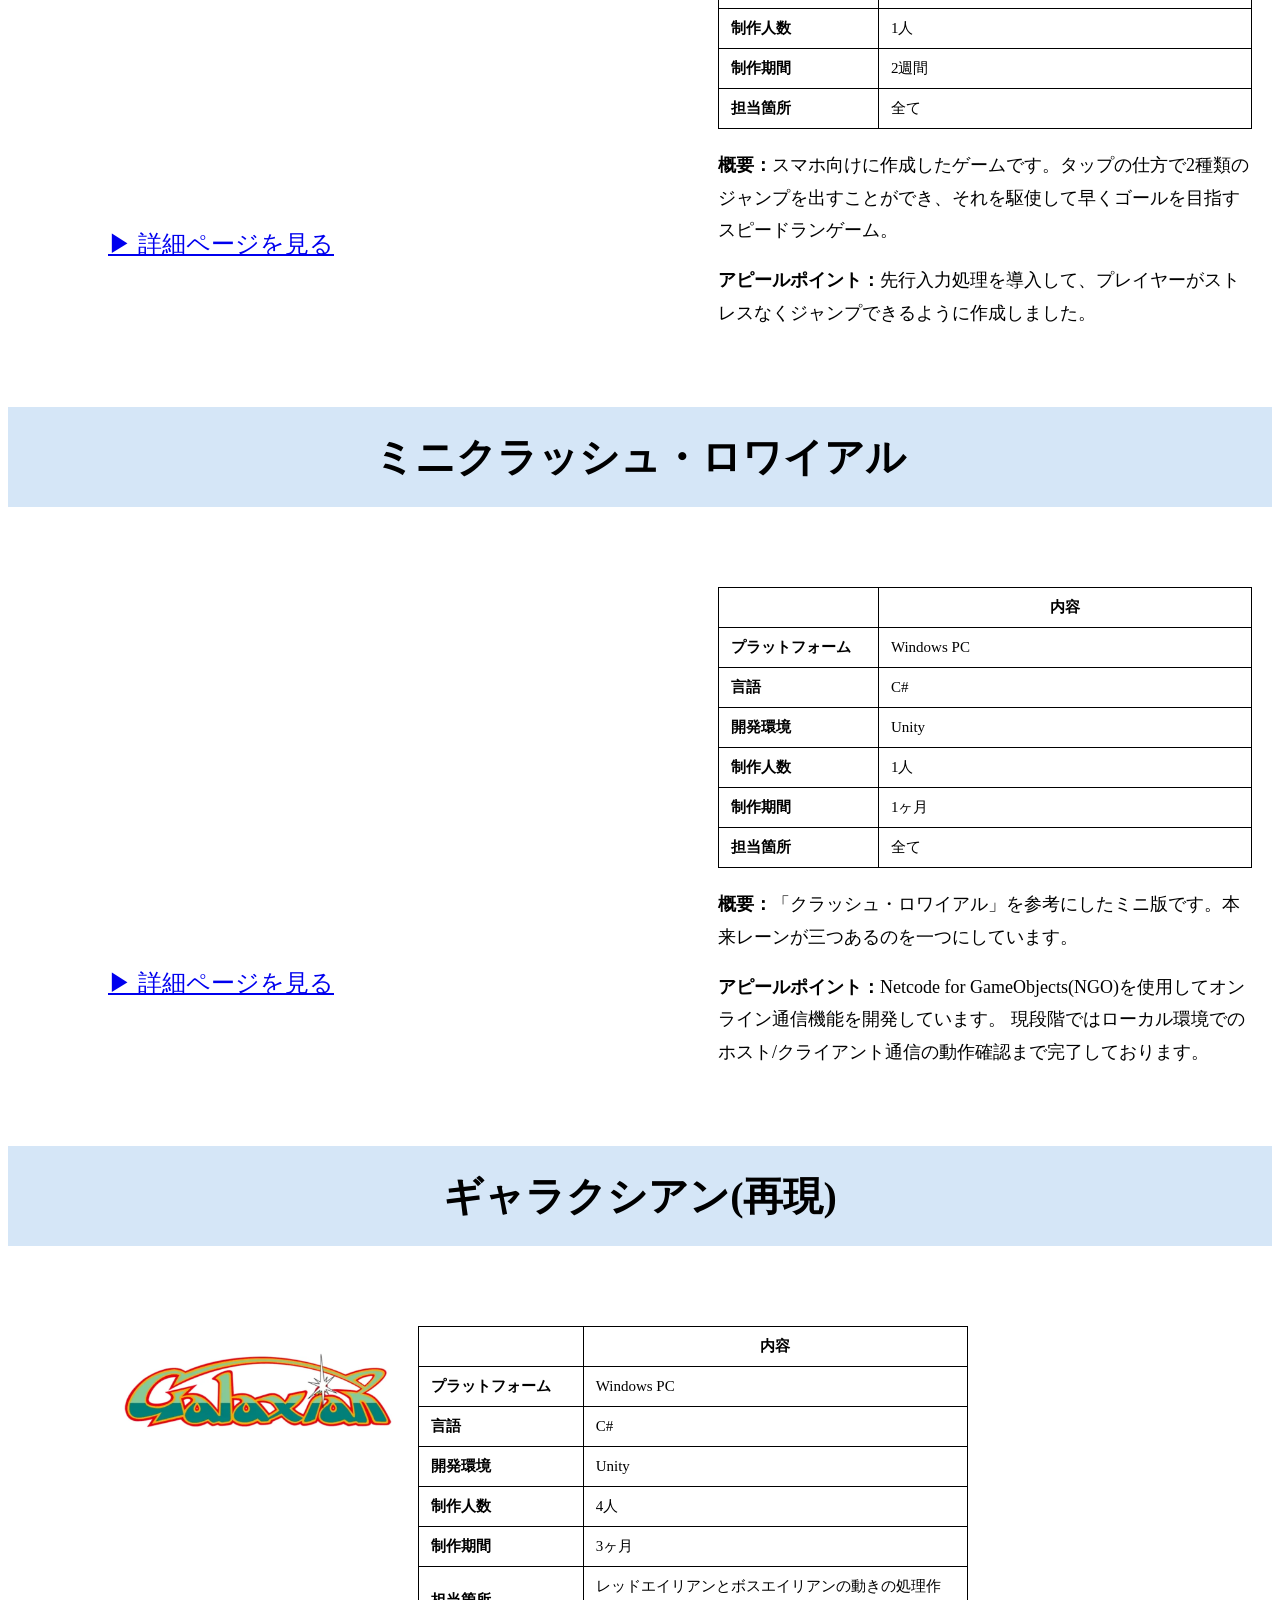
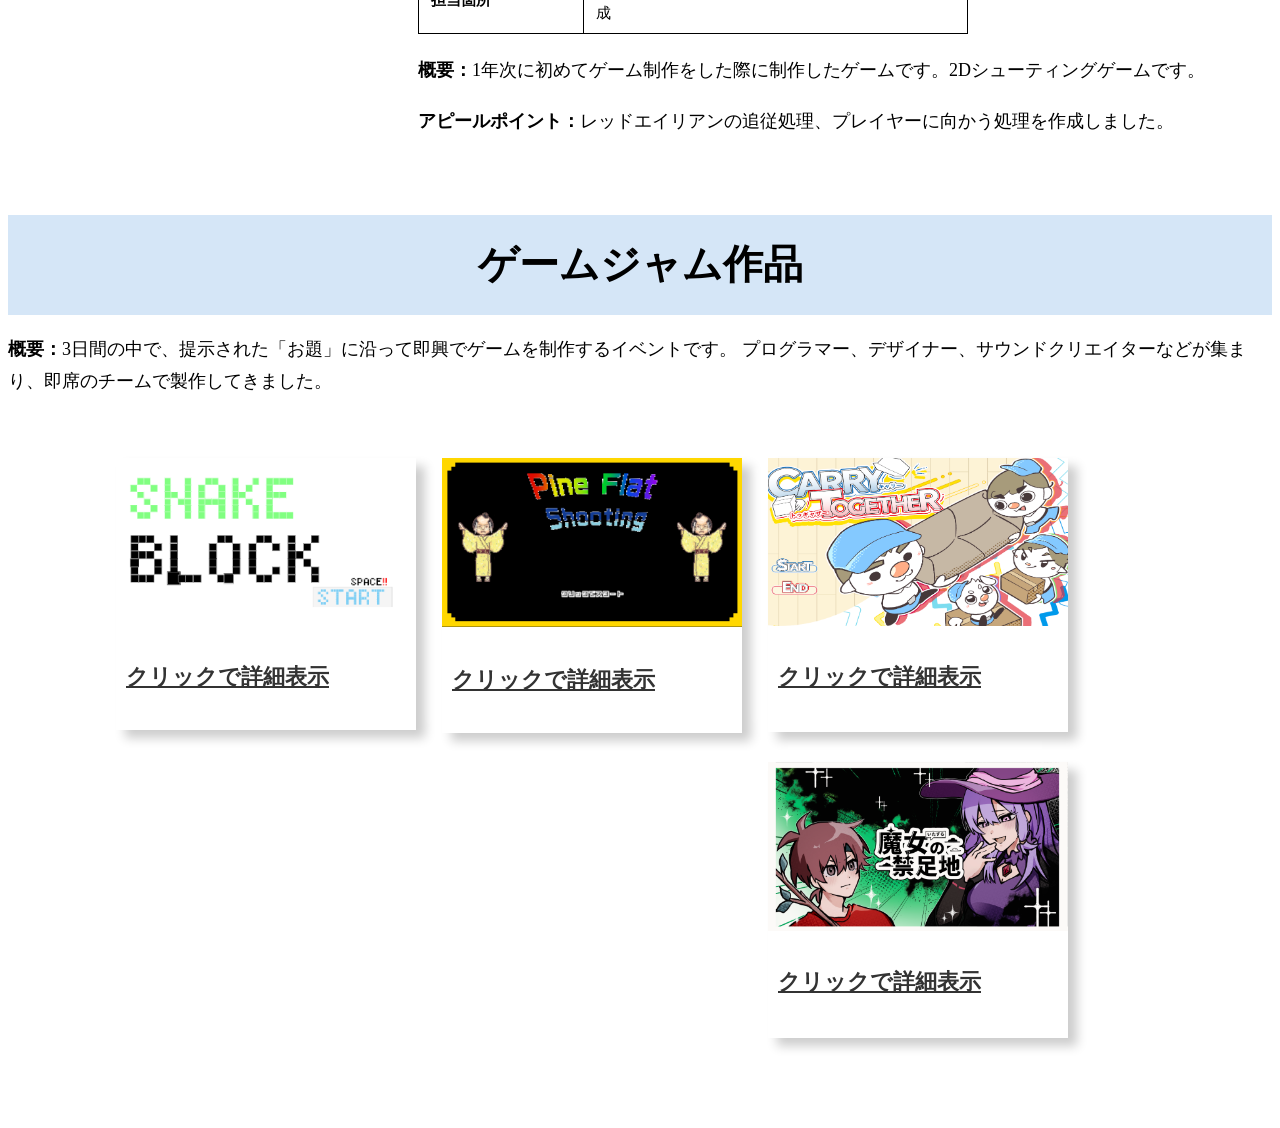
==== commit 0c37c100: "no message" ====
--- a/index.html
+++ b/index.html
@@ -143,17 +143,14 @@
 
         <section class="profile-video work">
             <div class="work-video-area">
-<iframe
-    class="work-video"
-    src="https://www.youtube.com/embed/y5pR0UmbZ98"
-    title="YouTube video player"
-    frameborder="0"
-    allowfullscreen>
-</iframe>
-                <a href="https://drive.google.com/file/d/1vxApCW9jfFc0E8pp_rymOGmz6Pm_kIcn/view?usp=drive_link" class="work-detail-link" style="font-size: 24px;">
+                <iframe class="work-video" src="https://www.youtube.com/embed/y5pR0UmbZ98" title="YouTube video player"
+                    frameborder="0" allowfullscreen>
+                </iframe>
+                <a href="https://drive.google.com/file/d/1vxApCW9jfFc0E8pp_rymOGmz6Pm_kIcn/view?usp=drive_link"
+                    class="work-detail-link" style="font-size: 24px;">
                     ▶ 作品資料ファイルへ移動
                 </a>
-                
+
             </div>
             <div class="profile-text work-text">
 
@@ -182,7 +179,7 @@
                         <th>制作期間</th>
                         <td>4月～現在</td>
                     </tr>
-                      <tr>
+                    <tr>
                         <th>担当箇所</th>
                         <td>マップ生成・ミニマップ生成・敵AIシステム</td>
                     </tr>
@@ -196,7 +193,7 @@
                 <p>
                     <strong>アピールポイント：</strong>CSVデータを使って動的にステージを作成するシステムを作成し、拡張性がある設計を意識しました。
                     また、ステートマシンを利用した敵AIを実装し、ステルスゲームならではの敵の行動遷移をこだわって制作しました。
-                    
+
                 </p>
             </div>
         </section>
@@ -1522,6 +1519,839 @@
             </div>
             </div>
 
+
+                <div class="modalList-item js-item">
+                <a href="javascript:void(0);" class="js-modal">
+                    <div class="modalButton-img">
+                        <img src="img/キービジュ　タイトル有り.png" alt="">
+                    </div>
+
+                    <h3>
+                        クリックで詳細表示<br>
+                    </h3>
+                </a>
+                <div class="modal">
+                    <div class="modal-container">
+                        <div class="modal-inner">
+                            <div class="modal-contents">
+                                <div class="modalInner-img">
+                                     <iframe class="work-video" src="https://www.youtube.com/embed/kct0hCW-AJw"
+                                        title="YouTube video player" frameborder="0" allowfullscreen>
+                                    </iframe>
+                                </div>
+                                <div class="modalInner-item">
+                                    <p><strong>作品名：</strong>いたずら魔女の禁足地
+                                        <br><strong>制作人数：</strong>5人(プログラマー3人・デザイナー2人)
+                                        <br><strong>制作環境：</strong>Unity
+                                        <br><strong>概要：</strong>この作品は3年次の8月に制作しました。今回のテーマは「きん」でした。
+                                        きんから禁止や禁足地を連想し、縛りありの2Dアクションゲームを作成しました。
+                                        <br><strong>担当箇所：</strong>プレイヤーのアニメーション、動き。UIのカットイン演出。敵やギミックの結合作業。
+
+                                    <h3>PlayerManager .cs(プレイヤーのアニメーション、動き)</h3>
+
+                                    <!-- スクロール可能なコードエリア -->
+                                    <div class="script-container">
+                                        <pre><code>
+using DG.Tweening;
+using Unity.VisualScripting;
+using UnityEngine;
+using UnityEngine.InputSystem;
+using UnityEngine.SceneManagement;
+
+public class PlayerManager : MonoBehaviour
+{
+    #region インプットシステム
+
+    private PlayerInput playerInput;
+    private InputAction moveAction;
+    private InputAction attackAction;
+    private InputAction jumpAction;
+    private InputAction dashAction;
+
+    #endregion
+
+    #region ステート
+
+    [SerializeField]
+    public enum WitchOrder
+    {
+        Nomal,
+        Attack,
+        Jump,
+        Dash
+    }
+    [SerializeField]
+    public WitchOrder order = WitchOrder.Nomal;
+
+    #endregion
+
+    #region コンポーネント
+
+    Rigidbody2D rb;
+    Animator am;
+    [SerializeField] private BoxCollider2D attackCollider;
+    Collider2D playerCollider;
+    private SpriteRenderer spriteRenderer;
+    CutInController cc;
+
+    #endregion
+
+    #region プレイヤー変数
+
+    [Header("移動設定")]
+    [SerializeField] float moveSpeed = 5f;
+    private Vector2 moveInput;
+
+    [Header("ジャンプ設定")]
+    [SerializeField] float jumpPower = 8f;
+
+    [Header("ダッシュ設定")]
+    [SerializeField] float dashSpeed = 8f;
+
+    //[Header("攻撃設定")]
+    //[SerializeField] int damagePower = 10;
+
+    [Header("残基設定")]
+    [SerializeField] int HP = 3;
+    [Header("ダメージ食らった際の無敵時間")]
+    [SerializeField] float interval = 5f;
+    float currentInterval;
+
+    [Header("残基UI")]
+    public GameObject zanki3;
+    public GameObject zanki2;
+    public GameObject zanki1;
+
+    [Header("UI参照")]
+    [SerializeField] RectTransform gameOverPanel;
+    [SerializeField] RectTransform gameClearPanel;
+    [Header("演出設定")]
+    [SerializeField] private float dropDuration = 0.8f; // 落下にかかる時間
+    [SerializeField] private float targetY = 0f;        // 画面中央のY座標
+    #endregion
+
+    #region 足音設定 (追加)
+
+    [Header("足音設定")]
+    [SerializeField] private float walkStepInterval = 0.4f; // 歩き時の足音間隔（秒）
+    [SerializeField] private float dashStepInterval = 0.25f; // 走り時の足音間隔（秒）
+    private float footstepTimer;
+
+    #endregion
+
+    #region フラグ管理
+
+    private bool isGrounded;
+    private bool isDashing;
+    bool isInterval;
+    bool isAttacking;
+
+    #endregion
+
+    #region 指令管理
+
+    /// <summary>
+    /// 魔女の指令によって変わるステート
+    /// </summary>
+    public void Order()
+    {
+        switch (order)
+        {
+            case WitchOrder.Nomal:
+                break;
+            case WitchOrder.Attack:
+                break;
+            case WitchOrder.Jump:
+                break;
+            case WitchOrder.Dash:
+                isDashing = false;
+                break;
+        }
+    }
+
+    #endregion
+
+    #region HP管理
+
+    /// <summary>
+    /// 無敵状態の処理
+    /// </summary>
+    private void HandleInvincibility()
+    {
+        if (!isInterval) return;
+
+        currentInterval += Time.deltaTime;
+
+        // 無敵時間中の点滅演出
+        if (spriteRenderer != null)
+        {
+            float alpha = Mathf.PingPong(Time.time * 10f, 1.0f) < 0.5f ? 0.3f : 1.0f;
+            spriteRenderer.color = new Color(1f, 1f, 1f, alpha);
+        }
+
+        // 5秒経過したら無敵時間を解除
+        if (currentInterval >= interval)
+        {
+            isInterval = false;
+            currentInterval = 0f;
+
+            // 見た目を元に戻す
+            if (spriteRenderer != null)
+            {
+                spriteRenderer.color = new Color(1f, 1f, 1f, 1f);
+            }
+        }
+    }
+
+    /// <summary>
+    /// HP減らす処理
+    /// </summary>
+    /// <param name="damage"></param>
+    void TakeDamage(int damage)
+    {
+        HP -= damage;
+
+        isInterval = true;
+        currentInterval = 0f;
+
+        if(HP == 2)
+        {
+            zanki1.SetActive(false);
+        }
+        if(HP == 1)
+        {
+            zanki2.SetActive(false);
+        }
+
+        if (HP <= 0)
+        {
+            zanki3.SetActive(false);
+            Die();
+        }
+    }
+
+    private void Die()
+    {
+        Debug.Log("ゲームオーバー");
+        ShowGameOver();
+    }
+
+    /// <summary>
+    /// ゲームオーバー演出を開始する
+    /// </summary>
+    public void ShowGameOver()
+    {
+        // パネルをアクティブ化
+        gameOverPanel.gameObject.SetActive(true);
+
+        // 時を止める
+        Time.timeScale = 0f; 
+
+        gameOverPanel.DOAnchorPosY(targetY, dropDuration)
+            .SetEase(Ease.OutBounce)
+            .SetUpdate(true);
+    }
+
+    /// <summary>
+    /// ゲームクリア演出を開始する
+    /// </summary>
+    public void ShowGameClear()
+    {
+        // パネルをアクティブ化
+        gameClearPanel.gameObject.SetActive(true);
+
+        // 時を止める
+        Time.timeScale = 0f;
+
+        gameClearPanel.DOAnchorPosY(targetY, dropDuration)
+            .SetEase(Ease.OutBounce)
+            .SetUpdate(true);
+    }
+
+    #endregion 
+
+    #region Input System
+
+    /// <summary>
+    /// 移動処理
+    /// </summary>
+    void Move()
+    {
+        float currentSpeed = isDashing ? dashSpeed : moveSpeed;
+
+        rb.linearVelocity = new Vector2(
+            moveInput.x * currentSpeed,
+            rb.linearVelocity.y
+        );
+
+        if (am != null)
+        {
+            // 移動入力があるかどうか
+            bool hasMoveInput = Mathf.Abs(moveInput.x) > 0.1f;
+
+            // 待機 / 歩き / ダッシュの状態を判定してAnimatorへ送る
+            am.SetBool("isWalking", hasMoveInput && !isDashing);
+            am.SetBool("isDashing", hasMoveInput && isDashing);
+            am.SetBool("isGrounded", isGrounded);
+        }
+
+        if (moveInput.x > 0.1f)
+        {
+            // 右移動：反転しない
+            if (spriteRenderer != null) spriteRenderer.flipX = false;
+
+            // 攻撃コライダーの位置を右向きにする（X座標を正の値に設定）
+            if (attackCollider != null)
+            {
+                Vector3 pos = attackCollider.transform.localPosition;
+                attackCollider.transform.localPosition = new Vector3(-Mathf.Abs(pos.x), pos.y, pos.z);
+            }
+        }
+        else if (moveInput.x < -0.1f)
+        {
+            // 左移動：反転する
+            if (spriteRenderer != null) spriteRenderer.flipX = true;
+
+            // 攻撃コライダーの位置を左向きにする（X座標を負の値に設定）
+            if (attackCollider != null)
+            {
+                Vector3 pos = attackCollider.transform.localPosition;
+                attackCollider.transform.localPosition = new Vector3(Mathf.Abs(pos.x), pos.y, pos.z);
+            }
+        }
+    }
+
+    private void OnEnable()
+    {
+        if (moveAction != null)
+        {
+            moveAction.performed += OnMove;
+            moveAction.canceled += OnMove;
+        }
+
+        if (jumpAction != null)
+        {
+            jumpAction.performed += OnJump;
+        }
+        dashAction.started += OnDashStart;
+        dashAction.canceled += OnDashEnd;
+
+        attackAction.performed += OnAttack;
+    }
+
+    private void OnDisable()
+    {
+        if (moveAction != null)
+        {
+            moveAction.performed -= OnMove;
+            moveAction.canceled -= OnMove;
+        }
+
+        if (jumpAction != null)
+        {
+            jumpAction.performed -= OnJump;
+        }
+        dashAction.started -= OnDashStart;
+        dashAction.canceled -= OnDashEnd;
+
+        attackAction.performed -= OnAttack;
+    }
+
+    private void OnMove(InputAction.CallbackContext context)
+    {
+        moveInput = context.ReadValue<Vector2>();
+    }
+
+    private void OnJump(InputAction.CallbackContext context)
+    {
+        if (order == WitchOrder.Jump) return;
+
+        if (!isGrounded)
+            return;
+
+        rb.linearVelocity = new Vector2(
+            rb.linearVelocity.x,
+            jumpPower
+        );
+        SoundManager.Instance.PlayJumpSE();
+        isGrounded = false;
+
+        am.SetBool("isGrounded", false);
+        am.SetTrigger("isJumping");
+    }
+
+    private void OnDashStart(InputAction.CallbackContext context)
+    {
+        if (order == WitchOrder.Dash) return;
+        if (isGrounded == false) return;
+        isDashing = true;
+    }
+
+    private void OnDashEnd(InputAction.CallbackContext context)
+    {
+        if (order == WitchOrder.Dash) return;
+        isDashing = false;
+    }
+
+    private void OnAttack(InputAction.CallbackContext context)
+    {
+        if (order == WitchOrder.Attack) return;
+        if(isGrounded == false)return;
+        if (isAttacking) return;
+
+        if (attackCollider != null) attackCollider.enabled = true;
+        am.SetTrigger("isAttacking");
+        SoundManager.Instance.PlayAttackSE();
+        isAttacking = true;
+    }
+
+    public void EndAttack()
+    {
+        if (attackCollider != null) attackCollider.enabled = false;
+        isAttacking = false;
+    }
+
+    #endregion
+
+    #region 地面判定
+
+    private void OnCollisionStay2D(Collision2D collision)
+    {
+        if (rb != null && rb.linearVelocity.y > 0.1f) return;
+        foreach (ContactPoint2D contact in collision.contacts)
+        {
+            if (contact.normal.y > 0.5f)
+            {
+                isGrounded = true;
+                return;
+            }
+        }
+    }
+
+    private void OnCollisionExit2D(Collision2D collision)
+    {
+        isGrounded = false;
+    }
+
+    #endregion
+
+    #region  シーン移動関数
+
+    /// <summary>
+    /// 現在のシーンを再読み込み
+    /// </summary>
+    public void Retry()
+    {
+        // ゲームオーバー時に止めた時間を元に戻す
+        Time.timeScale = 1f;
+
+        // DOTweenのアニメーションをクリア
+        DOTween.KillAll();
+
+        SoundManager.Instance.StopBGM();
+
+        // 現在のシーンを再読み込み
+        Scene currentScene = SceneManager.GetActiveScene();
+        SceneManager.LoadScene(currentScene.name);
+    }
+
+    /// <summary>
+    /// タイトル画面へ遷移
+    /// </summary>
+    /// <param name="titleSceneName"></param>
+    public void GoToTitle()
+    {
+        // 止めた時間を元に戻す
+        Time.timeScale = 1f;
+
+        // DOTweenのアニメーションをクリア
+        DOTween.KillAll();
+
+        SoundManager.Instance.StopBGM();
+
+        // 指定したタイトルシーンを読み込む
+        SceneManager.LoadScene("TitleScene");
+    }
+
+    #endregion
+
+   
+
+    #region 初期化処理
+
+    void Idle()
+    {
+        attackCollider.enabled = false;
+        isInterval = false;
+        HP = 3;
+    }
+
+    void ComponentIdle()
+    {
+        playerInput = GetComponent<PlayerInput>();
+        rb = GetComponent<Rigidbody2D>();
+        playerCollider = GetComponent<Collider2D>();
+        am = GetComponent<Animator>();
+        attackCollider = GameObject.Find("攻撃判定用").GetComponentInChildren<BoxCollider2D>();
+        spriteRenderer = GetComponent<SpriteRenderer>();
+        cc = GameObject.Find("CutInManager").GetComponent<CutInController>();
+    }
+
+    void InputIdle()
+    {
+        moveAction = playerInput.actions["Move"];
+        attackAction = playerInput.actions["Attack"];
+        jumpAction = playerInput.actions["Jump"];
+        dashAction = playerInput.actions["Sprint"];
+    }
+
+    #endregion
+
+    #region Unityイベント
+
+    private void Awake()
+    {
+        ComponentIdle();
+        Idle();
+        InputIdle();
+        SoundManager.Instance.PlayBGM();
+    }
+
+    // Start is called once before the first execution of Update after the MonoBehaviour is created
+    void Start()
+    {
+
+    }
+
+    // Update is called once per frame
+    void Update()
+    {
+        Move();
+        HandleInvincibility();
+        Order();
+    }
+
+    private void OnTriggerEnter2D(Collider2D collision)
+    {
+        if (collision.IsTouching(playerCollider))
+        {
+            CheckEnemyDamage(collision);
+        }
+    }
+
+    // 敵と重なり続けている間も毎フレーム判定を行う
+    private void OnTriggerStay2D(Collider2D collision)
+    {
+        if (collision.IsTouching(playerCollider))
+        {
+            CheckEnemyDamage(collision);
+        }
+    }
+
+    /// <summary>
+    /// 敵との接触判定とダメージ処理
+    /// </summary>
+    private void CheckEnemyDamage(Collider2D collision)
+    {
+        // 接触したのが敵タグ、かつ無敵時間でなければダメージ処理
+        if (collision.CompareTag("Enemy") && !isInterval)
+        {
+            TakeDamage(1);
+        }
+
+        if (collision.CompareTag("Attack"))
+        {
+            cc.AttackOrder();
+            Destroy(collision);
+        }
+        if (collision.CompareTag("Jump"))
+        {
+            cc.JumpOrder();
+            Destroy(collision);
+        }
+        if (collision.CompareTag("Dash"))
+        {
+            cc.DashOrder();
+            Destroy(collision);
+        }
+
+        if (collision.CompareTag("Goal"))
+        {
+            ShowGameClear();
+        }
+
+        if (collision.CompareTag("T1"))
+        {
+            cc.T1Order();
+        }
+        if (collision.CompareTag("T2"))
+        {
+            cc.T2Order();
+
+        }
+        if (collision.CompareTag("TEnd"))
+        {
+            cc.TEndOrder();
+        }
+
+        if (collision.CompareTag("otasuke"))
+        {
+            cc.OtasukeOrder();
+        }
+
+    }
+
+    #endregion
+}
+                                            
+
+                                    </div>
+
+                                    <h3>CutInController .cs(UI演出)</h3>
+
+                                    <!-- スクロール可能なコードエリア -->
+                                    <div class="script-container">
+                                        <pre><code>
+
+using DG.Tweening;
+using UnityEngine;
+using UnityEngine.InputSystem;
+using UnityEngine.UI;
+using UnityEngine.Windows;
+using static PlayerManager;
+
+public class CutInController : MonoBehaviour
+{
+    #region 宣言
+
+    [Header("参照")]
+    [SerializeField] Transform cutInMask;
+
+    [SerializeField] GameObject attack;
+    [SerializeField] RectTransform attackRectTransform;
+    [SerializeField] GameObject jump;
+    [SerializeField] RectTransform jumpRectTransform;
+    [SerializeField] GameObject dash;
+    [SerializeField] RectTransform dashRectTransform;
+    [SerializeField] GameObject t1;
+    [SerializeField] GameObject t2;
+    [SerializeField] GameObject tEnd;
+    [SerializeField] GameObject otasuke;
+    PlayerManager pm;
+    [SerializeField] Enemy_Ghost enemy;
+
+    // マスクの「開始時のローカル位置とスケール」を保存する変数
+    private Vector3 maskInitialLocalPos;
+    private Vector3 maskInitialScale;
+
+    private Vector2 attackInitialAnchoredPos;
+    private Vector2 jumpInitialAnchoredPos;
+    private Vector2 dashInitialAnchoredPos;
+
+    bool isAttack;
+    bool isJump;
+    bool isDash;
+
+    #endregion
+
+    #region カットイン
+
+    /// <summary>
+    /// カットイン演出
+    /// </summary>
+    public void CutIn()
+    {
+        var sequence = DOTween.Sequence();
+
+        Time.timeScale = 0f;
+        
+        sequence.Append(cutInMask.DOLocalMoveX(0f, 0.3f))
+            // カットインの表示時間
+            .AppendInterval(1.5f).SetUpdate(true)
+            // カットイン非表示
+            .Append(cutInMask.DOScaleY(0f, 0.2f)).SetUpdate(true)
+            // マスクを元の位置に戻す
+            .Append(cutInMask.DOLocalMove(maskInitialLocalPos, 0.2f)).SetUpdate(true)
+            .Append(cutInMask.DOScale(maskInitialScale, 0.2f)).SetUpdate(true)
+            // カットイン終了時呼び出す
+            .OnComplete(() =>
+            {
+                Time.timeScale = 1f;
+                CutInText();
+            });
+    }
+
+    public void AttackOrder()
+    {
+        isAttack = true;
+
+        if (attackRectTransform != null)
+        {
+            attackRectTransform.DOKill();
+            attackRectTransform.anchoredPosition = attackInitialAnchoredPos;
+        }
+
+        CutIn();
+        enemy.OnCutInFinished();
+        attack.SetActive(true);
+        jump.SetActive(false);
+        dash.SetActive(false);
+
+        pm.order = WitchOrder.Attack;
+    }
+
+    public void JumpOrder()
+    {
+        isJump = true;
+
+        if (jumpRectTransform != null)
+        {
+            jumpRectTransform.DOKill();
+            jumpRectTransform.anchoredPosition = jumpInitialAnchoredPos;
+        }
+
+        CutIn();
+        enemy.CheckDisappear();
+        attack.SetActive(false);
+        jump.SetActive(true);
+        dash.SetActive(false);
+
+        pm.order = WitchOrder.Jump;
+    }
+
+    public void DashOrder()
+    {
+        isDash = true;
+
+        if (dashRectTransform != null)
+        {
+            dashRectTransform.DOKill();
+            dashRectTransform.anchoredPosition = dashInitialAnchoredPos;
+        }
+
+        CutIn();
+        enemy.CheckDisappear();
+        attack.SetActive(false);
+        jump.SetActive(false);
+        dash.SetActive(true);
+
+        pm.order = WitchOrder.Dash;
+    }
+
+    public void T1Order()
+    {
+        t1.SetActive(true);
+    }
+
+    public void T2Order()
+    {
+        t1.SetActive(false);
+        t2.SetActive(true);
+    }
+
+    public void TEndOrder()
+    {
+        t1.SetActive(false);
+        t2.SetActive(false);
+    }
+
+    public void OtasukeOrder()
+    {
+        otasuke.SetActive(true);
+    }
+
+    void CutInText()
+    {
+        if (isAttack)
+        {
+            Vector2 targetPosition = new Vector2(641f, 376f); // この座標までテキストを移動
+
+            // 0.5秒かけて右上へ移動
+            attackRectTransform.DOAnchorPos(targetPosition, 1f)
+                .SetEase(Ease.OutCubic);
+            isAttack = false;
+        }
+        if (isJump)
+        {
+            Vector2 targetPosition = new Vector2(546.81f, 386f); // この座標までテキストを移動
+
+            // 0.5秒かけて右上へ移動
+            jumpRectTransform.DOAnchorPos(targetPosition, 1f)
+                .SetEase(Ease.OutCubic);
+            isJump = false;
+        }
+        if(isDash)
+        {
+            Vector2 targetPosition = new Vector2(546.81f, 386f); // この座標までテキストを移動
+
+            // 0.5秒かけて右上へ移動
+            dashRectTransform.DOAnchorPos(targetPosition, 1f)
+                .SetEase(Ease.OutCubic);
+            isDash = false;
+        }
+        
+    }
+
+    #endregion
+
+    #region 初期化
+
+    void Init()
+    {
+        pm = GameObject.Find("Player").GetComponent<PlayerManager>();
+        enemy = GameObject.Find("Enemy_Ghost").GetComponent<Enemy_Ghost>();
+
+        isAttack = false;
+        isJump = false;
+        isDash = false;
+
+        if (cutInMask != null)
+        {
+            maskInitialLocalPos = cutInMask.localPosition;
+            maskInitialScale = cutInMask.localScale;
+        }
+
+        if (attackRectTransform != null) attackInitialAnchoredPos = attackRectTransform.anchoredPosition;
+        if (jumpRectTransform != null) jumpInitialAnchoredPos = jumpRectTransform.anchoredPosition;
+        if (dashRectTransform != null) dashInitialAnchoredPos = dashRectTransform.anchoredPosition;
+    }
+
+    #endregion
+
+    #region Unityイベント
+    // Start is called once before the first execution of Update after the MonoBehaviour is created
+    void Start()
+    {
+        Init();
+    }
+
+    // Update is called once per frame
+    void Update()
+    {
+        if (Keyboard.current.enterKey.wasPressedThisFrame)
+        {
+            //CutIn();
+        }
+    }
+    #endregion
+}
+                                        
+
+                                    </div>
+
+                                </div>
+
+                                    </p>
+                            <div class="modal-button-wrap">
+                                <button class="modal-button" type="button">閉じる</button>
+                            </div>
+                        </div>
+                    </div>
+                </div>
+            </div>
+            </div>
+
+
         </section>
 
 
--- a/css/style.css
+++ b/css/style.css
@@ -568,4 +568,5 @@
     width: 700px;
     height: 400px;
     border-radius: 20px;
-}+}
+
